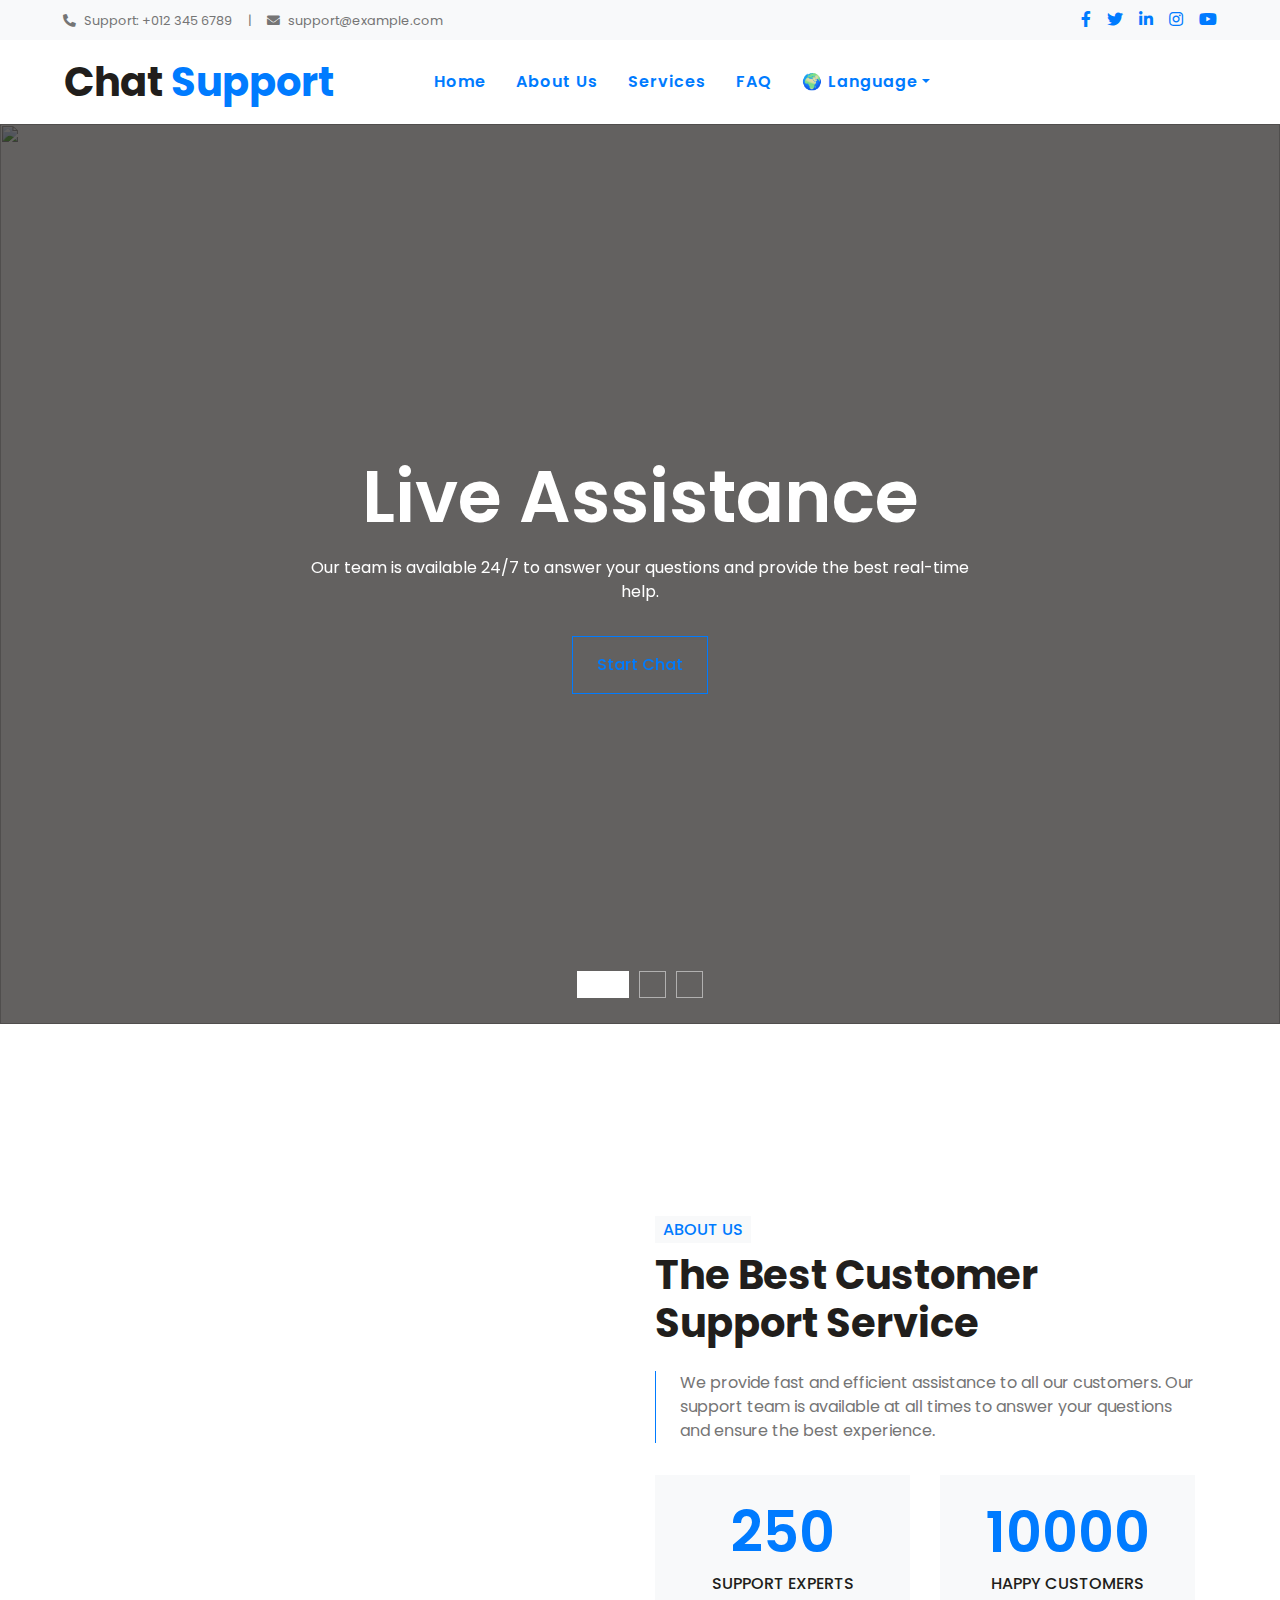
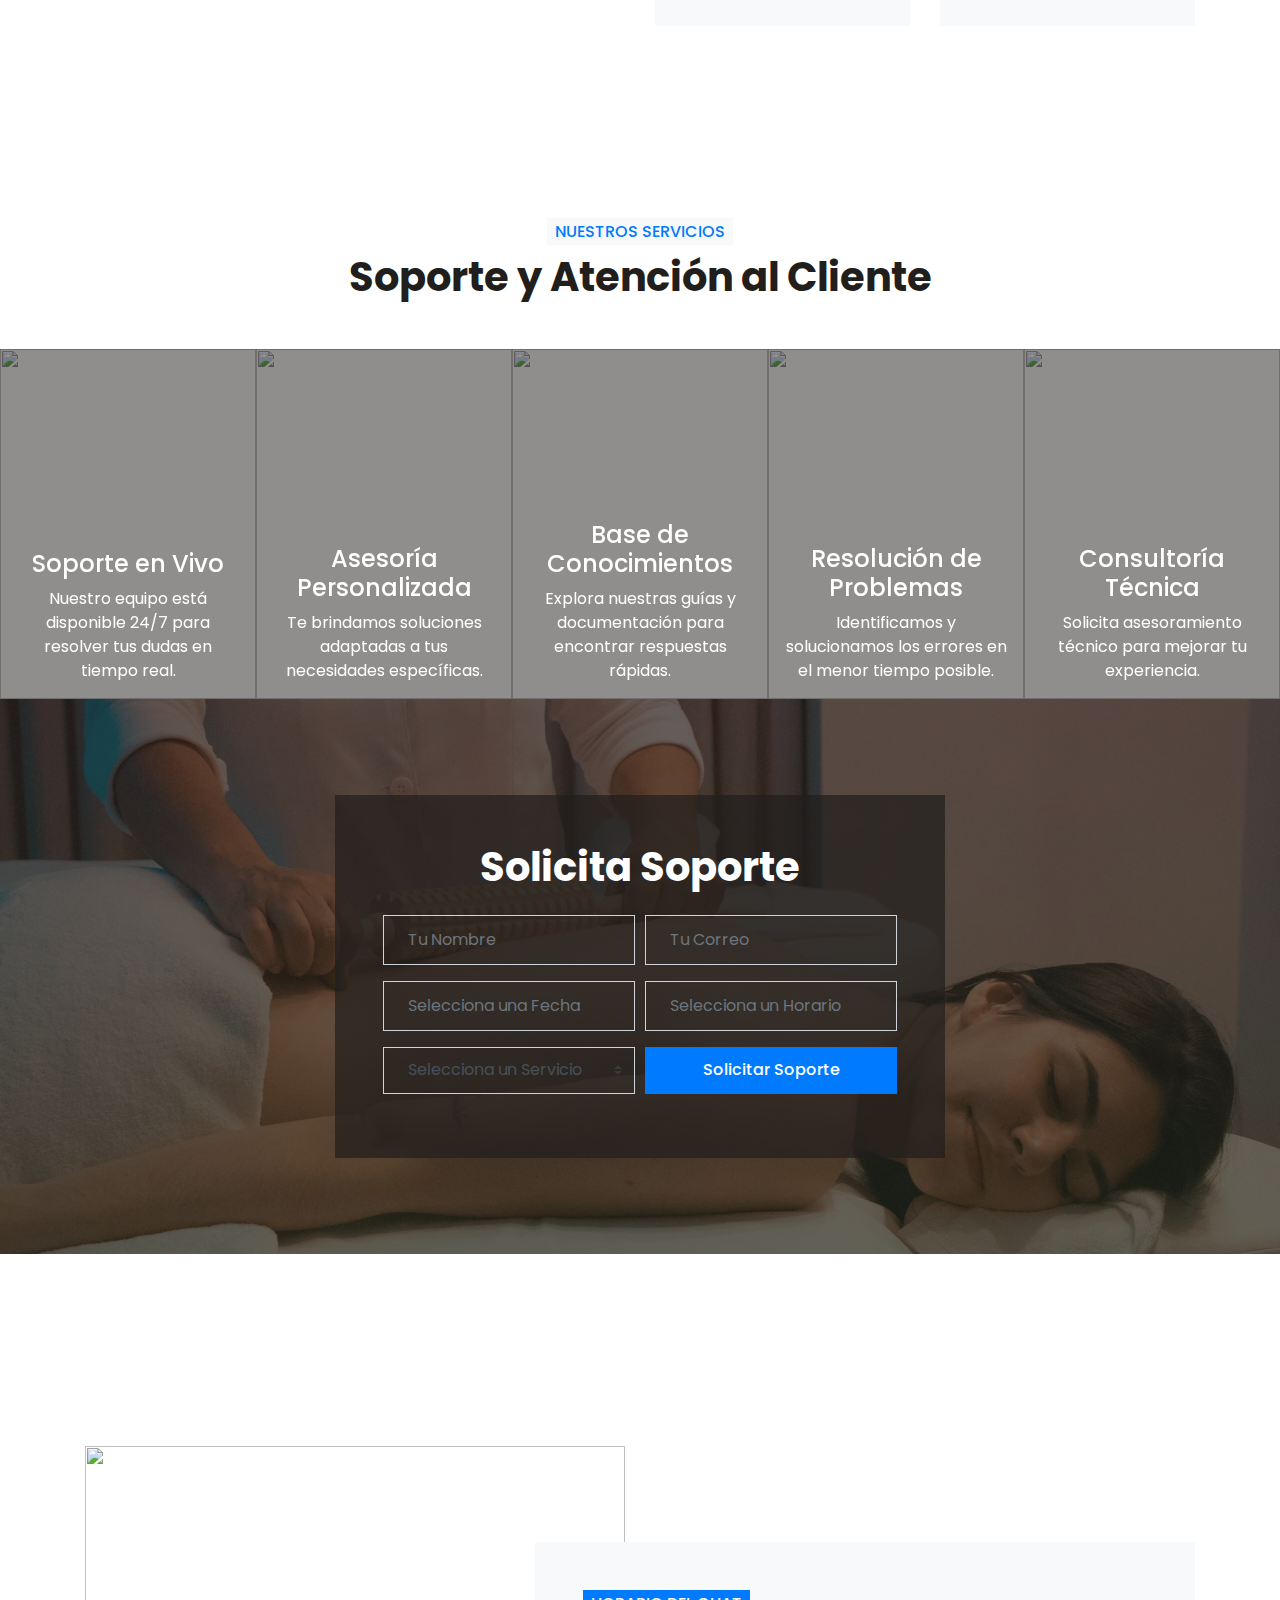
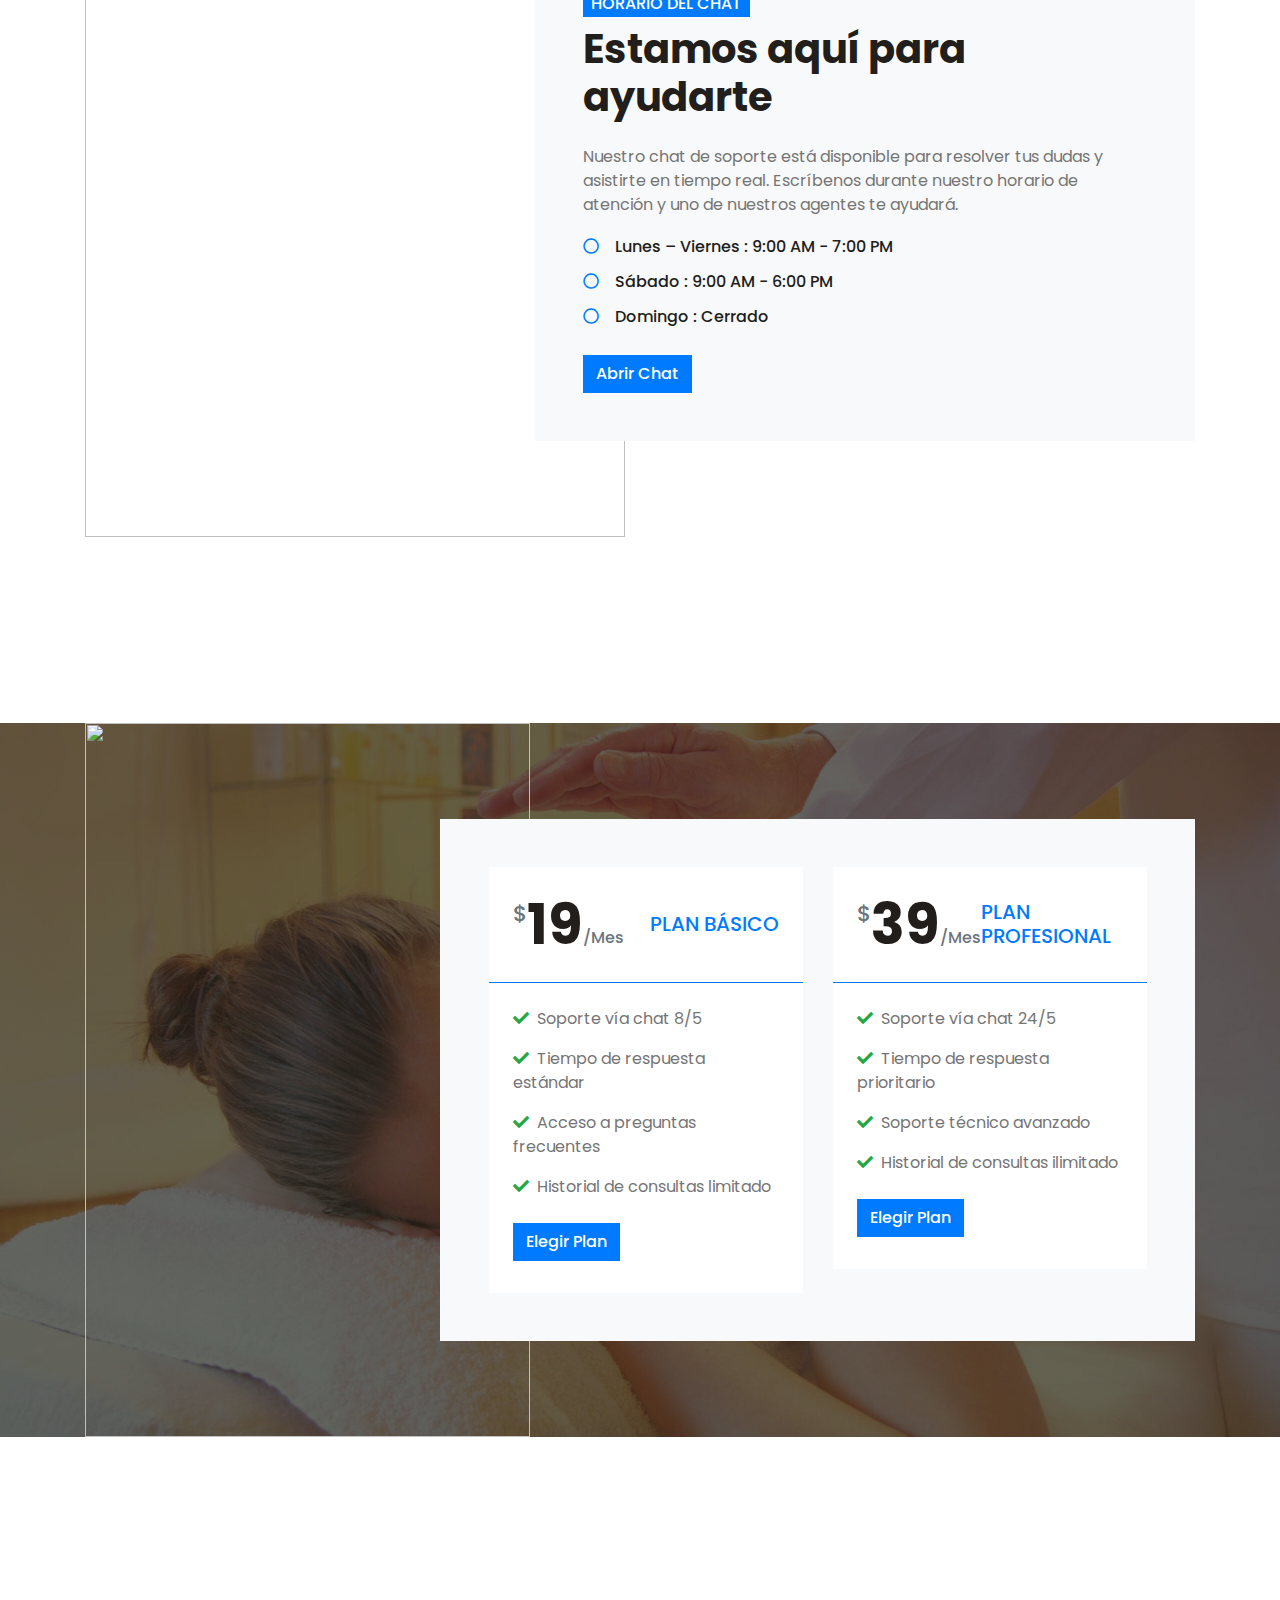
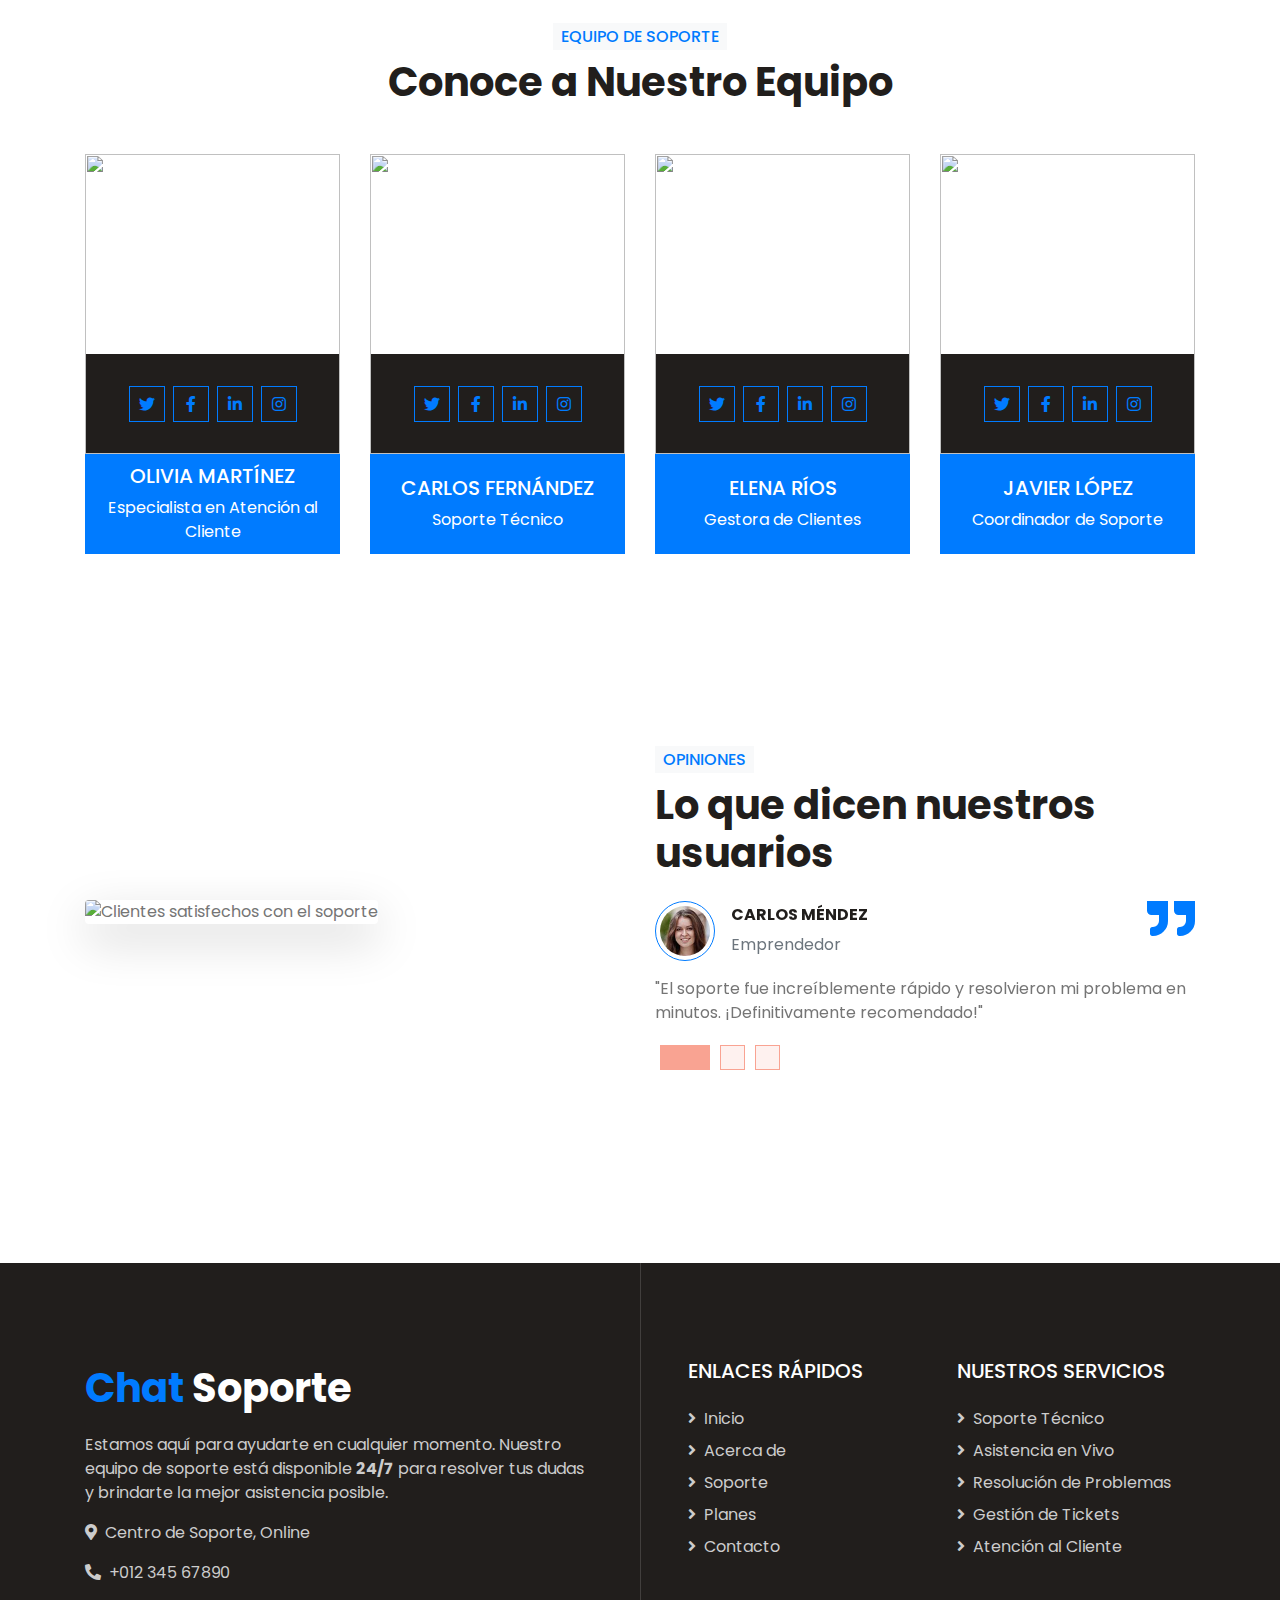
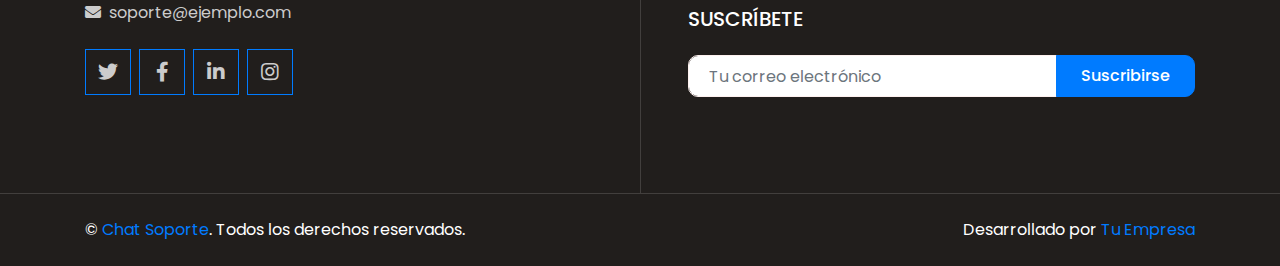
==== index-en.html @ 5b33b52c "feat: Traduciendo el contenido a ingles" ====
<!DOCTYPE html>
<html lang="en">

<head>
    <meta charset="utf-8">
    <title>SPA Center - Beauty & Spa HTML Template</title>
    <meta content="width=device-width, initial-scale=1.0" name="viewport">
    <meta content="Free HTML Templates" name="keywords">
    <meta content="Free HTML Templates" name="description">

    <!-- Favicon -->
    <link href="img/favicon.ico" rel="icon">

    <!-- Google Web Fonts -->
    <link rel="preconnect" href="https://fonts.gstatic.com">
    <link href="https://fonts.googleapis.com/css2?family=Poppins:wght@400;500;600;700&display=swap" rel="stylesheet">

    <!-- Font Awesome -->
    <link href="https://cdnjs.cloudflare.com/ajax/libs/font-awesome/5.10.0/css/all.min.css" rel="stylesheet">

    <!-- Libraries Stylesheet -->
    <link href="lib/animate/animate.min.css" rel="stylesheet">
    <link href="lib/owlcarousel/assets/owl.carousel.min.css" rel="stylesheet">
    <link href="lib/tempusdominus/css/tempusdominus-bootstrap-4.min.css" rel="stylesheet" />

    <!-- Customized Bootstrap Stylesheet -->
    <link href="css/style.css" rel="stylesheet">

<!-- AOS Animation Library -->
<link rel="stylesheet" href="https://cdnjs.cloudflare.com/ajax/libs/aos/2.3.4/aos.css">
<script src="https://cdnjs.cloudflare.com/ajax/libs/aos/2.3.4/aos.js"></script>






</head>



























<body><!-- Topbar Start -->
    <div class="container-fluid bg-light d-none d-lg-block">
        <div class="row py-2 px-lg-5">
            <div class="col-lg-6 text-left mb-2 mb-lg-0">
                <div class="d-inline-flex align-items-center">
                    <small><i class="fa fa-phone-alt mr-2"></i>Support: +012 345 6789</small>
                    <small class="px-3">|</small>
                    <small><i class="fa fa-envelope mr-2"></i>support@example.com</small>
                </div>
            </div>
            <div class="col-lg-6 text-right">
                <div class="d-inline-flex align-items-center">
                    <a class="text-primary px-2" href="">
                        <i class="fab fa-facebook-f"></i>
                    </a>
                    <a class="text-primary px-2" href="">
                        <i class="fab fa-twitter"></i>
                    </a>
                    <a class="text-primary px-2" href="">
                        <i class="fab fa-linkedin-in"></i>
                    </a>
                    <a class="text-primary px-2" href="">
                        <i class="fab fa-instagram"></i>
                    </a>
                    <a class="text-primary pl-2" href="">
                        <i class="fab fa-youtube"></i>
                    </a>
                </div>
            </div>
        </div>
    </div>
    <!-- Topbar End -->
    
    <!-- Navbar Start -->
    <div class="container-fluid p-0">
        <nav class="navbar navbar-expand-lg bg-white navbar-light py-3 py-lg-0 px-lg-5">
            <a href="index.html" class="navbar-brand ml-lg-3 fade-in">
                <h1 class="m-0 text-primary"><span class="text-dark">Chat</span> Support</h1>
            </a>
            <button type="button" class="navbar-toggler" data-toggle="collapse" data-target="#navbarCollapse">
                <span class="navbar-toggler-icon"></span>
            </button>
            <div class="collapse navbar-collapse justify-content-between px-lg-3" id="navbarCollapse">
                <div class="navbar-nav m-auto py-0">
                    <a href="index.html" class="nav-item nav-link active lang fade-in" data-key="home">Home</a>
                    <a href="about.html" class="nav-item nav-link lang fade-in" data-key="about">About Us</a>
                    <a href="service.html" class="nav-item nav-link lang fade-in" data-key="services">Services</a>
                    <a href="faq.html" class="nav-item nav-link lang fade-in" data-key="faq">FAQ</a>
                    <div class="nav-item dropdown fade-in">
                        <a href="#" class="nav-link dropdown-toggle" data-toggle="dropdown">🌍 Language</a>
                        <div class="dropdown-menu rounded-0 m-0">
                            <a href="#" class="dropdown-item change-lang" data-lang="en">🇬🇧 English</a>
                            <a href="#" class="dropdown-item change-lang" data-lang="es">🇪🇸 Español</a>
                            <a href="#" class="dropdown-item change-lang" data-lang="fr">🇫🇷 Français</a>
                        </div>
                    </div>
                    <a href="contact.html" class="nav-item nav-link lang fade-in" data-key="contact">Contact</a>
                </div>
                <a href="chat.html" class="btn btn-primary d-none d-lg-block lang fade-in" data-key="start-chat">Start Chat</a>
            </div>
        </nav>
    </div>
    <!-- Navbar End -->
    
    <style>
        /* Opacity animation */
        .fade-in {
            opacity: 0;
            transition: opacity 0.6s ease-in;
        }
        
        .fade-in.show {
            opacity: 1;
        }
    </style>
    
    <script>
        document.addEventListener("DOMContentLoaded", function () {
            const navItems = document.querySelectorAll(".fade-in");
    
            navItems.forEach((item, index) => {
                setTimeout(() => {
                    item.classList.add("show");
                }, index * 150); // 150ms delay between each
            });
        });
    </script>
    
    <!-- Carousel Start -->
    <div class="container-fluid p-0 mb-5 pb-5">
        <div id="header-carousel" class="carousel slide carousel-fade" data-ride="carousel">
            <ol class="carousel-indicators">
                <li data-target="#header-carousel" data-slide-to="0" class="active"></li>
                <li data-target="#header-carousel" data-slide-to="1"></li>
                <li data-target="#header-carousel" data-slide-to="2"></li>
            </ol>
            <div class="carousel-inner">
                <div class="carousel-item position-relative active" style="min-height: 100vh;">
                    <img class="position-absolute w-100 h-100 first-slide-img" 
                         src="https://knowmax-ai-website.s3.amazonaws.com/wp-content/uploads/2022/09/19172056/chat-support-scripts.webp" 
                         style="object-fit: cover;">
                    <div class="carousel-caption d-flex flex-column align-items-center justify-content-center">
                        <div class="p-3 animated-text" style="max-width: 900px;">
                            <h3 class="display-3 text-capitalize text-white mb-3">Live Assistance</h3>
                            <p class="mx-md-5 px-5">Our team is available 24/7 to answer your questions and provide the best real-time help.</p>
                            <a class="btn btn-outline-light py-3 px-4 mt-3" href="#">Start Chat</a>
                        </div>
                    </div>
                </div>
            </div>
        </div>
    </div>
    <!-- Carousel End -->
    
    <!-- About Start -->
    <div class="container-fluid py-5">
        <div class="container py-5">
            <div class="row align-items-center">
                <div class="col-lg-6 pb-5 pb-lg-0" data-aos="fade-left" data-aos-duration="1500" data-aos-once="true">
                    <img class="img-fluid w-100" src="https://i0.wp.com/blog.happyfox.com/wp-content/uploads/2021/05/X_Steps_to_Successful_Live_Chat_Implementation_for_Customer_Support-02.png?resize=1200%2C1200&ssl=1" alt="">
                </div>
    
                <div class="col-lg-6" data-aos="fade-right" data-aos-duration="1500" data-aos-delay="300" data-aos-once="true">
                    <h6 class="d-inline-block text-primary text-uppercase bg-light py-1 px-2">About Us</h6>
                    <h1 class="mb-4">The Best Customer Support Service</h1>
                    <p class="pl-4 border-left border-primary">
                        We provide fast and efficient assistance to all our customers. Our support team is available at all times to answer your questions and ensure the best experience.
                    </p>
    
                    <div class="row pt-3">
                        <div class="col-6" data-aos="zoom-in" data-aos-duration="1200" data-aos-once="true">
                            <div class="bg-light text-center p-4">
                                <h3 class="display-4 text-primary counter" data-toggle="counter-up">250</h3>
                                <h6 class="text-uppercase">Support Experts</h6>
                            </div>
                        </div>
                        <div class="col-6" data-aos="zoom-in" data-aos-duration="1200" data-aos-delay="300" data-aos-once="true">
                            <div class="bg-light text-center p-4">
                                <h3 class="display-4 text-primary counter" data-toggle="counter-up">10000</h3>
                                <h6 class="text-uppercase">Happy Customers</h6>
                            </div>
                        </div>
                    </div>
                </div>
            </div>
        </div>
    </div>
    <!-- About End -->
    
<script>
    AOS.init();
</script>








<!-- Service Start -->
<div class="container-fluid px-0 py-5 my-5">
    <div class="row mx-0 justify-content-center text-center">
        <div class="col-lg-6">
            <h6 class="d-inline-block bg-light text-primary text-uppercase py-1 px-2">Nuestros Servicios</h6>
            <h1>Soporte y Atención al Cliente</h1>
        </div>
    </div>
    <div class="owl-carousel service-carousel">
        <div class="service-item position-relative">
            <img class="img-fluid" src="https://static.liveperson.com/static-assets/2022/02/11001131/Support_Technical-Support_2-Photo-LE_02-10_2x.jpg" alt="">
            <div class="service-text text-center">
                <h4 class="text-white font-weight-medium px-3">Soporte en Vivo</h4>
                <p class="text-white px-3 mb-3">Nuestro equipo está disponible 24/7 para resolver tus dudas en tiempo real.</p>
                <div class="w-100 bg-white text-center p-4">
                    <a class="btn btn-primary" href="">Iniciar Chat</a>
                </div>
            </div>
        </div>
        <div class="service-item position-relative">
            <img class="img-fluid" src="https://www.beacontelecom.com/wp-content/uploads/2020/07/TechSupportImage.jpeg" alt="">
            <div class="service-text text-center">
                <h4 class="text-white font-weight-medium px-3">Asesoría Personalizada</h4>
                <p class="text-white px-3 mb-3">Te brindamos soluciones adaptadas a tus necesidades específicas.</p>
                <div class="w-100 bg-white text-center p-4">
                    <a class="btn btn-primary" href="">Contactar Soporte</a>
                </div>
            </div>
        </div>
        <div class="service-item position-relative">
            <img class="img-fluid" src="https://images.ctfassets.net/5i1m3im8l2b5/5yLgQr5c29UlkwTN7nDyUY/6f5d6a7d6b8e14129d75c72ecb1413a7/What_is_tech_support.jpg?w=1200&h=630&fl=progressive&q=50&fm=jpg" alt="">
            <div class="service-text text-center">
                <h4 class="text-white font-weight-medium px-3">Base de Conocimientos</h4>
                <p class="text-white px-3 mb-3">Explora nuestras guías y documentación para encontrar respuestas rápidas.</p>
                <div class="w-100 bg-white text-center p-4">
                    <a class="btn btn-primary" href="">Ver Guías</a>
                </div>
            </div>
        </div>
        <div class="service-item position-relative">
            <img class="img-fluid" src="https://www.glentechltd.co.uk/shared/images/content/bus_57702/thumbnails/business-tech-support-01.jpg?cache=70368" alt="">
            <div class="service-text text-center">
                <h4 class="text-white font-weight-medium px-3">Resolución de Problemas</h4>
                <p class="text-white px-3 mb-3">Identificamos y solucionamos los errores en el menor tiempo posible.</p>
                <div class="w-100 bg-white text-center p-4">
                    <a class="btn btn-primary" href="">Reportar Problema</a>
                </div>
            </div>
        </div>
        <div class="service-item position-relative">
            <img class="img-fluid" src="https://encrypted-tbn0.gstatic.com/images?q=tbn:ANd9GcTn-ndwHhS_nt6uDiQq2x03HZghNK9fDX1msjAOoIvFqoyhDmIe__Bn5ZE-a5Z-MaXBmF4&usqp=CAU" alt="">
            <div class="service-text text-center">
                <h4 class="text-white font-weight-medium px-3">Consultoría Técnica</h4>
                <p class="text-white px-3 mb-3">Solicita asesoramiento técnico para mejorar tu experiencia.</p>
                <div class="w-100 bg-white text-center p-4">
                    <a class="btn btn-primary" href="">Agendar Consulta</a>
                </div>
            </div>
        </div>
        <div class="service-item position-relative">
            <img class="img-fluid" src="https://sp-ao.shortpixel.ai/client/to_auto,q_lossless,ret_img,w_1030,h_644/https://brock-it.ca/wp-content/uploads/2021/09/Tech-Support-Worker-on-a-Call-1030x644.jpg" alt="">
            <div class="service-text text-center">
                <h4 class="text-white font-weight-medium px-3">Feedback y Sugerencias</h4>
                <p class="text-white px-3 mb-3">Envíanos tus comentarios para seguir mejorando nuestros servicios.</p>
                <div class="w-100 bg-white text-center p-4">
                    <a class="btn btn-primary" href="">Enviar Feedback</a>
                </div>
            </div>
        </div>
    </div>
    <div class="row justify-content-center bg-appointment mx-0">
        <div class="col-lg-6 py-5">
            <div class="p-5 my-5" style="background: rgba(33, 30, 28, 0.7);">
                <h1 class="text-white text-center mb-4">Solicita Soporte</h1>
                <form>
                    <div class="form-row">
                        <div class="col-sm-6">
                            <div class="form-group">
                                <input type="text" class="form-control bg-transparent p-4" placeholder="Tu Nombre" required="required" />
                            </div>
                        </div>
                        <div class="col-sm-6">
                            <div class="form-group">
                                <input type="email" class="form-control bg-transparent p-4" placeholder="Tu Correo" required="required" />
                            </div>
                        </div>
                    </div>
                    <div class="form-row">
                        <div class="col-sm-6">
                            <div class="form-group">
                                <div class="date" id="date" data-target-input="nearest">
                                    <input type="text" class="form-control bg-transparent p-4 datetimepicker-input" placeholder="Selecciona una Fecha" data-target="#date" data-toggle="datetimepicker"/>
                                </div>
                            </div>
                        </div>
                        <div class="col-sm-6">
                            <div class="form-group">
                                <div class="time" id="time" data-target-input="nearest">
                                    <input type="text" class="form-control bg-transparent p-4 datetimepicker-input" placeholder="Selecciona un Horario" data-target="#time" data-toggle="datetimepicker"/>
                                </div>
                            </div>
                        </div>
                    </div>
                    <div class="form-row">
                        <div class="col-sm-6">
                            <div class="form-group">
                                <select class="custom-select bg-transparent px-4" style="height: 47px;">
                                    <option selected>Selecciona un Servicio</option>
                                    <option value="1">Soporte en Vivo</option>
                                    <option value="2">Consultoría Técnica</option>
                                    <option value="3">Resolución de Problemas</option>
                                </select>
                            </div>
                        </div>
                        <div class="col-sm-6">
                            <button class="btn btn-primary btn-block" type="submit" style="height: 47px;">Solicitar Soporte</button>
                        </div>
                    </div>
                </form>
            </div>
        </div>
    </div>
</div>
<!-- Service End -->










<!-- Open Hours Start -->
<div class="container-fluid py-5">
    <div class="container py-5">
        <div class="row">
            <div class="col-lg-6" style="min-height: 500px;">
                <div class="position-relative h-100">
                    <img class="position-absolute w-100 h-100" src="https://img.freepik.com/premium-vector/young-female-character-is-working-customer-support-flat-simple-vector-illustrations_1062857-2.jpg" style="object-fit: cover;" data-aos="fade-right" data-aos-duration="1000">
                </div>
            </div>
            <div class="col-lg-6 pt-5 pb-lg-5">
                <div class="hours-text bg-light p-4 p-lg-5 my-lg-5" data-aos="fade-left" data-aos-duration="1000">
                    <h6 class="d-inline-block text-white text-uppercase bg-primary py-1 px-2" data-aos="zoom-in" data-aos-delay="300">Horario del Chat</h6>
                    <h1 class="mb-4" data-aos="fade-up" data-aos-delay="500">Estamos aquí para ayudarte</h1>
                    <p data-aos="fade-up" data-aos-delay="700">Nuestro chat de soporte está disponible para resolver tus dudas y asistirte en tiempo real. Escríbenos durante nuestro horario de atención y uno de nuestros agentes te ayudará.</p>
                    <ul class="list-inline">
                        <li class="h6 py-1" data-aos="fade-up" data-aos-delay="900"><i class="far fa-circle text-primary mr-3"></i>Lunes – Viernes : 9:00 AM - 7:00 PM</li>
                        <li class="h6 py-1" data-aos="fade-up" data-aos-delay="1000"><i class="far fa-circle text-primary mr-3"></i>Sábado : 9:00 AM - 6:00 PM</li>
                        <li class="h6 py-1" data-aos="fade-up" data-aos-delay="1100"><i class="far fa-circle text-primary mr-3"></i>Domingo : Cerrado</li>
                    </ul>
                    <a href="" class="btn btn-primary mt-2" data-aos="zoom-in" data-aos-delay="1300">Abrir Chat</a>
                </div>
            </div>
        </div>
    </div>
</div>
<!-- Open Hours End -->

<script>
    AOS.init();
</script>





    
<!-- Pricing Start -->
<div class="container-fluid bg-pricing" style="margin: 90px 0;">
    <div class="container">
        <div class="row">
            <div class="col-lg-5" style="min-height: 500px;">
                <div class="position-relative h-100">
                    <img class="position-absolute w-100 h-100" src="https://t4.ftcdn.net/jpg/09/66/03/63/360_F_966036331_PWNeHJ2NPwpE1BUxKYrbcVOatO0lOUhK.jpg" style="object-fit: cover;" data-aos="fade-right" data-aos-duration="1000">
                </div>
            </div>
            <div class="col-lg-7 pt-5 pb-lg-5">
                <div class="pricing-text bg-light p-4 p-lg-5 my-lg-5" data-aos="fade-left" data-aos-duration="1000">
                    <div class="owl-carousel pricing-carousel">
                        <div class="bg-white" data-aos="flip-left" data-aos-duration="1200">
                            <div class="d-flex align-items-center justify-content-between border-bottom border-primary p-4">
                                <h1 class="display-4 mb-0">
                                    <small class="align-top text-muted font-weight-medium" style="font-size: 22px; line-height: 45px;">$</small>19<small class="align-bottom text-muted font-weight-medium" style="font-size: 16px; line-height: 40px;">/Mes</small>
                                </h1>
                                <h5 class="text-primary text-uppercase m-0">Plan Básico</h5>
                            </div>
                            <div class="p-4">
                                <p data-aos="fade-up" data-aos-delay="200"><i class="fa fa-check text-success mr-2"></i>Soporte vía chat 8/5</p>
                                <p data-aos="fade-up" data-aos-delay="300"><i class="fa fa-check text-success mr-2"></i>Tiempo de respuesta estándar</p>
                                <p data-aos="fade-up" data-aos-delay="400"><i class="fa fa-check text-success mr-2"></i>Acceso a preguntas frecuentes</p>
                                <p data-aos="fade-up" data-aos-delay="500"><i class="fa fa-check text-success mr-2"></i>Historial de consultas limitado</p>
                                <a href="" class="btn btn-primary my-2" data-aos="zoom-in" data-aos-delay="600">Elegir Plan</a>
                            </div>
                        </div>
                        <div class="bg-white" data-aos="flip-left" data-aos-duration="1200" data-aos-delay="300">
                            <div class="d-flex align-items-center justify-content-between border-bottom border-primary p-4">
                                <h1 class="display-4 mb-0">
                                    <small class="align-top text-muted font-weight-medium" style="font-size: 22px; line-height: 45px;">$</small>39<small class="align-bottom text-muted font-weight-medium" style="font-size: 16px; line-height: 40px;">/Mes</small>
                                </h1>
                                <h5 class="text-primary text-uppercase m-0">Plan Profesional</h5>
                            </div>
                            <div class="p-4">
                                <p data-aos="fade-up" data-aos-delay="200"><i class="fa fa-check text-success mr-2"></i>Soporte vía chat 24/5</p>
                                <p data-aos="fade-up" data-aos-delay="300"><i class="fa fa-check text-success mr-2"></i>Tiempo de respuesta prioritario</p>
                                <p data-aos="fade-up" data-aos-delay="400"><i class="fa fa-check text-success mr-2"></i>Soporte técnico avanzado</p>
                                <p data-aos="fade-up" data-aos-delay="500"><i class="fa fa-check text-success mr-2"></i>Historial de consultas ilimitado</p>
                                <a href="" class="btn btn-primary my-2" data-aos="zoom-in" data-aos-delay="600">Elegir Plan</a>
                            </div>
                        </div>
                        <div class="bg-white" data-aos="flip-left" data-aos-duration="1200" data-aos-delay="600">
                            <div class="d-flex align-items-center justify-content-between border-bottom border-primary p-4">
                                <h1 class="display-4 mb-0">
                                    <small class="align-top text-muted font-weight-medium" style="font-size: 22px; line-height: 45px;">$</small>79<small class="align-bottom text-muted font-weight-medium" style="font-size: 16px; line-height: 40px;">/Mes</small>
                                </h1>
                                <h5 class="text-primary text-uppercase m-0">Plan Empresarial</h5>
                            </div>
                            <div class="p-4">
                                <p data-aos="fade-up" data-aos-delay="200"><i class="fa fa-check text-success mr-2"></i>Soporte vía chat 24/7</p>
                                <p data-aos="fade-up" data-aos-delay="300"><i class="fa fa-check text-success mr-2"></i>Agente de soporte dedicado</p>
                                <p data-aos="fade-up" data-aos-delay="400"><i class="fa fa-check text-success mr-2"></i>Tiempo de respuesta ultrarrápido</p>
                                <p data-aos="fade-up" data-aos-delay="500"><i class="fa fa-check text-success mr-2"></i>Integración con herramientas empresariales</p>
                                <a href="" class="btn btn-primary my-2" data-aos="zoom-in" data-aos-delay="600">Elegir Plan</a>
                            </div>
                        </div>
                    </div>
                </div>
            </div>
        </div>
    </div>
</div>
<!-- Pricing End -->

<script>
    AOS.init();
</script>







<!-- Team Start -->
<div class="container-fluid py-5">
    <div class="container pt-5">
        <div class="row justify-content-center text-center">
            <div class="col-lg-6" data-aos="fade-up" data-aos-duration="1000">
                <h6 class="d-inline-block bg-light text-primary text-uppercase py-1 px-2">Equipo de Soporte</h6>
                <h1 class="mb-5">Conoce a Nuestro Equipo</h1>
            </div>
        </div>
        <div class="row">
            <div class="col-lg-3 col-md-6" data-aos="zoom-in" data-aos-duration="1000">
                <div class="team position-relative overflow-hidden mb-5">
                    <img class="img-fluid" src="https://blog-pixomatic.s3.appcnt.com/image/22/01/26/61f166e07f452/_orig/pixomatic_1572877263963.png" alt="">
                    <div class="position-relative text-center">
                        <div class="team-text bg-primary text-white">
                            <h5 class="text-white text-uppercase">Olivia Martínez</h5>
                            <p class="m-0">Especialista en Atención al Cliente</p>
                        </div>
                        <div class="team-social bg-dark text-center">
                            <a class="btn btn-outline-primary btn-square mr-2" href="#"><i class="fab fa-twitter"></i></a>
                            <a class="btn btn-outline-primary btn-square mr-2" href="#"><i class="fab fa-facebook-f"></i></a>
                            <a class="btn btn-outline-primary btn-square mr-2" href="#"><i class="fab fa-linkedin-in"></i></a>
                            <a class="btn btn-outline-primary btn-square" href="#"><i class="fab fa-instagram"></i></a>
                        </div>
                    </div>
                </div>
            </div>
            <div class="col-lg-3 col-md-6" data-aos="zoom-in" data-aos-duration="1000" data-aos-delay="200">
                <div class="team position-relative overflow-hidden mb-5">
                    <img class="img-fluid" src="https://media.istockphoto.com/id/1682296067/photo/happy-studio-portrait-or-professional-man-real-estate-agent-or-asian-businessman-smile-for.jpg?s=612x612&w=0&k=20&c=9zbG2-9fl741fbTWw5fNgcEEe4ll-JegrGlQQ6m54rg=" alt="">
                    <div class="position-relative text-center">
                        <div class="team-text bg-primary text-white">
                            <h5 class="text-white text-uppercase">Carlos Fernández</h5>
                            <p class="m-0">Soporte Técnico</p>
                        </div>
                        <div class="team-social bg-dark text-center">
                            <a class="btn btn-outline-primary btn-square mr-2" href="#"><i class="fab fa-twitter"></i></a>
                            <a class="btn btn-outline-primary btn-square mr-2" href="#"><i class="fab fa-facebook-f"></i></a>
                            <a class="btn btn-outline-primary btn-square mr-2" href="#"><i class="fab fa-linkedin-in"></i></a>
                            <a class="btn btn-outline-primary btn-square" href="#"><i class="fab fa-instagram"></i></a>
                        </div>
                    </div>
                </div>
            </div>
            <div class="col-lg-3 col-md-6" data-aos="zoom-in" data-aos-duration="1000" data-aos-delay="400">
                <div class="team position-relative overflow-hidden mb-5">
                    <img class="img-fluid" src="https://media.istockphoto.com/id/1398385367/photo/happy-millennial-business-woman-in-glasses-posing-with-hands-folded.jpg?s=612x612&w=0&k=20&c=Wd2vTDd6tJ5SeEY-aw0WL0bew8TAkyUGVvNQRj3oJFw=" alt="">
                    <div class="position-relative text-center">
                        <div class="team-text bg-primary text-white">
                            <h5 class="text-white text-uppercase">Elena Ríos</h5>
                            <p class="m-0">Gestora de Clientes</p>
                        </div>
                        <div class="team-social bg-dark text-center">
                            <a class="btn btn-outline-primary btn-square mr-2" href="#"><i class="fab fa-twitter"></i></a>
                            <a class="btn btn-outline-primary btn-square mr-2" href="#"><i class="fab fa-facebook-f"></i></a>
                            <a class="btn btn-outline-primary btn-square mr-2" href="#"><i class="fab fa-linkedin-in"></i></a>
                            <a class="btn btn-outline-primary btn-square" href="#"><i class="fab fa-instagram"></i></a>
                        </div>
                    </div>
                </div>
            </div>
            <div class="col-lg-3 col-md-6" data-aos="zoom-in" data-aos-duration="1000" data-aos-delay="600">
                <div class="team position-relative overflow-hidden mb-5">
                    <img class="img-fluid" src="https://media.istockphoto.com/id/1474229876/photo/portrait-of-businessman-in-suit-sending-message-on-cell-phone-in-studio-with-gray-background.jpg?s=612x612&w=0&k=20&c=5ZW4TB82DRvVWjdNISJPZKRlI0JmsoBPO2VVVPmxvUs=" alt="">
                    <div class="position-relative text-center">
                        <div class="team-text bg-primary text-white">
                            <h5 class="text-white text-uppercase">Javier López</h5>
                            <p class="m-0">Coordinador de Soporte</p>
                        </div>
                        <div class="team-social bg-dark text-center">
                            <a class="btn btn-outline-primary btn-square mr-2" href="#"><i class="fab fa-twitter"></i></a>
                            <a class="btn btn-outline-primary btn-square mr-2" href="#"><i class="fab fa-facebook-f"></i></a>
                            <a class="btn btn-outline-primary btn-square mr-2" href="#"><i class="fab fa-linkedin-in"></i></a>
                            <a class="btn btn-outline-primary btn-square" href="#"><i class="fab fa-instagram"></i></a>
                        </div>
                    </div>
                </div>
            </div>
        </div>
    </div>
</div>
<!-- Team End -->

<script>
    AOS.init();
</script>







<!-- Testimonial Start -->
<div class="container-fluid py-5">
    <div class="container py-5">
        <div class="row align-items-center">
            <div class="col-lg-6 pb-5 pb-lg-0" data-aos="fade-right" data-aos-duration="1000">
                <img class="img-fluid w-100 rounded shadow-lg" src="https://cdn-icons-gif.flaticon.com/16766/16766929.gif" alt="Clientes satisfechos con el soporte">
            </div>
            <div class="col-lg-6" data-aos="fade-left" data-aos-duration="1000">
                <h6 class="d-inline-block text-primary text-uppercase bg-light py-1 px-2">Opiniones</h6>
                <h1 class="mb-4">Lo que dicen nuestros usuarios</h1>
                <div class="owl-carousel testimonial-carousel">
                    <div class="position-relative">
                        <i class="fa fa-3x fa-quote-right text-primary position-absolute" style="top: -10px; right: 0;"></i>
                        <div class="d-flex align-items-center mb-3">
                            <img class="img-fluid rounded-circle border border-primary p-1" src="img/testimonial-1.jpg" style="width: 60px; height: 60px;" alt="Usuario 1">
                            <div class="ml-3">
                                <h6 class="text-uppercase font-weight-bold">Carlos Méndez</h6>
                                <span class="text-muted">Emprendedor</span>
                            </div>
                        </div>
                        <p class="m-0 fst-italic">"El soporte fue increíblemente rápido y resolvieron mi problema en minutos. ¡Definitivamente recomendado!"</p>
                    </div>
                    <div class="position-relative">
                        <i class="fa fa-3x fa-quote-right text-primary position-absolute" style="top: -10px; right: 0;"></i>
                        <div class="d-flex align-items-center mb-3">
                            <img class="img-fluid rounded-circle border border-primary p-1" src="img/testimonial-2.jpg" style="width: 60px; height: 60px;" alt="Usuario 2">
                            <div class="ml-3">
                                <h6 class="text-uppercase font-weight-bold">María López</h6>
                                <span class="text-muted">Freelancer</span>
                            </div>
                        </div>
                        <p class="m-0 fst-italic">"Nunca había tenido una experiencia de soporte tan eficiente. Respondieron mis dudas al instante."</p>
                    </div>
                    <div class="position-relative">
                        <i class="fa fa-3x fa-quote-right text-primary position-absolute" style="top: -10px; right: 0;"></i>
                        <div class="d-flex align-items-center mb-3">
                            <img class="img-fluid rounded-circle border border-primary p-1" src="img/testimonial-3.jpg" style="width: 60px; height: 60px;" alt="Usuario 3">
                            <div class="ml-3">
                                <h6 class="text-uppercase font-weight-bold">Javier Torres</h6>
                                <span class="text-muted">Desarrollador Web</span>
                            </div>
                        </div>
                        <p class="m-0 fst-italic">"El chat de soporte me ayudó a solucionar un error técnico en mi sitio web en tiempo récord. ¡Excelente atención!"</p>
                    </div>
                </div>
            </div>
        </div>
    </div>
</div>
<!-- Testimonial End -->

<script>
    AOS.init();
</script>

<!-- Footer Start -->
<div class="footer container-fluid position-relative bg-dark py-5" style="margin-top: 90px;">
    <div class="container pt-5">
        <div class="row">
            <div class="col-lg-6 pr-lg-5 mb-5" data-aos="fade-up" data-aos-duration="1000">
                <a href="index.html" class="navbar-brand">
                    <h1 class="mb-3 text-white"><span class="text-primary">Chat</span> Soporte</h1>
                </a>
                <p class="text-white-50">Estamos aquí para ayudarte en cualquier momento. Nuestro equipo de soporte está disponible <strong>24/7</strong> para resolver tus dudas y brindarte la mejor asistencia posible.</p>
                <p class="text-white-50"><i class="fa fa-map-marker-alt mr-2"></i>Centro de Soporte, Online</p>
                <p class="text-white-50"><i class="fa fa-phone-alt mr-2"></i>+012 345 67890</p>
                <p class="text-white-50"><i class="fa fa-envelope mr-2"></i>soporte@ejemplo.com</p>
                <div class="d-flex justify-content-start mt-4">
                    <a class="btn btn-lg btn-outline-light btn-lg-square mr-2" href="#"><i class="fab fa-twitter"></i></a>
                    <a class="btn btn-lg btn-outline-light btn-lg-square mr-2" href="#"><i class="fab fa-facebook-f"></i></a>
                    <a class="btn btn-lg btn-outline-light btn-lg-square mr-2" href="#"><i class="fab fa-linkedin-in"></i></a>
                    <a class="btn btn-lg btn-outline-light btn-lg-square" href="#"><i class="fab fa-instagram"></i></a>
                </div>
            </div>
            <div class="col-lg-6 pl-lg-5">
                <div class="row">
                    <div class="col-sm-6 mb-5" data-aos="fade-left" data-aos-duration="1000">
                        <h5 class="text-white text-uppercase mb-4">Enlaces Rápidos</h5>
                        <div class="d-flex flex-column justify-content-start">
                            <a class="text-white-50 mb-2" href="#"><i class="fa fa-angle-right mr-2"></i>Inicio</a>
                            <a class="text-white-50 mb-2" href="#"><i class="fa fa-angle-right mr-2"></i>Acerca de</a>
                            <a class="text-white-50 mb-2" href="#"><i class="fa fa-angle-right mr-2"></i>Soporte</a>
                            <a class="text-white-50 mb-2" href="#"><i class="fa fa-angle-right mr-2"></i>Planes</a>
                            <a class="text-white-50" href="#"><i class="fa fa-angle-right mr-2"></i>Contacto</a>
                        </div>
                    </div>
                    <div class="col-sm-6 mb-5" data-aos="fade-left" data-aos-duration="1200">
                        <h5 class="text-white text-uppercase mb-4">Nuestros Servicios</h5>
                        <div class="d-flex flex-column justify-content-start">
                            <a class="text-white-50 mb-2" href="#"><i class="fa fa-angle-right mr-2"></i>Soporte Técnico</a>
                            <a class="text-white-50 mb-2" href="#"><i class="fa fa-angle-right mr-2"></i>Asistencia en Vivo</a>
                            <a class="text-white-50 mb-2" href="#"><i class="fa fa-angle-right mr-2"></i>Resolución de Problemas</a>
                            <a class="text-white-50 mb-2" href="#"><i class="fa fa-angle-right mr-2"></i>Gestión de Tickets</a>
                            <a class="text-white-50" href="#"><i class="fa fa-angle-right mr-2"></i>Atención al Cliente</a>
                        </div>
                    </div>
                    <div class="col-sm-12 mb-5" data-aos="fade-left" data-aos-duration="1400">
                        <h5 class="text-white text-uppercase mb-4">Suscríbete</h5>
                        <div class="w-100">
                            <div class="input-group">
                                <input type="text" class="form-control border-light" style="padding: 20px; border-radius: 10px 0 0 10px;" placeholder="Tu correo electrónico">
                                <div class="input-group-append">
                                    <button class="btn btn-primary px-4" style="border-radius: 0 10px 10px 0;">Suscribirse</button>
                                </div>
                            </div>
                        </div>
                    </div>
                </div>
            </div>
        </div>
    </div>
</div>
<div class="container-fluid bg-dark text-light border-top py-4" style="border-color: rgba(256, 256, 256, .15) !important;">
    <div class="container">
        <div class="row">
            <div class="col-md-6 text-center text-md-left mb-3 mb-md-0">
                <p class="m-0 text-white">&copy; <a href="#">Chat Soporte</a>. Todos los derechos reservados.</p>
            </div>
            <div class="col-md-6 text-center text-md-right">
                <p class="m-0 text-white">Desarrollado por <a href="#">Tu Empresa</a></p>
            </div>
        </div>
    </div>
</div>
<!-- Footer End -->

<script>
    AOS.init();
</script>







    <!-- Back to Top -->
    <a href="#" class="btn btn-lg btn-primary back-to-top"><i class="fa fa-angle-double-up"></i></a>


    <!-- JavaScript Libraries -->
    <script src="https://code.jquery.com/jquery-3.4.1.min.js"></script>
    <script src="https://stackpath.bootstrapcdn.com/bootstrap/4.4.1/js/bootstrap.bundle.min.js"></script>
    <script src="lib/easing/easing.min.js"></script>
    <script src="lib/waypoints/waypoints.min.js"></script>
    <script src="lib/counterup/counterup.min.js"></script>
    <script src="lib/owlcarousel/owl.carousel.min.js"></script>
    <script src="lib/tempusdominus/js/moment.min.js"></script>
    <script src="lib/tempusdominus/js/moment-timezone.min.js"></script>
    <script src="lib/tempusdominus/js/tempusdominus-bootstrap-4.min.js"></script>

    <!-- Contact Javascript File -->
    <script src="mail/jqBootstrapValidation.min.js"></script>
    <script src="mail/contact.js"></script>

    <!-- Template Javascript -->
    <script src="js/main.js"></script>


    <script>
        document.addEventListener("DOMContentLoaded", function () {
            let sections = document.querySelectorAll(".container-fluid"); // Secciones principales
            let currentSectionIndex = 0;
            let isScrolling = false;
            let scrollingCompleted = false; // Bandera para desactivar la función tras el primer recorrido completo
    
            window.addEventListener("wheel", function (event) {
                if (isScrolling || scrollingCompleted || event.deltaY <= 0) return; // Solo activa cuando el usuario baja
    
                isScrolling = true;
                setTimeout(() => isScrolling = false, 800); // Evita múltiples activaciones
    
                // Scroll hacia abajo
                if (currentSectionIndex < sections.length - 1) {
                    currentSectionIndex++;
                    sections[currentSectionIndex].scrollIntoView({ behavior: "smooth" });
                }
    
                // Si el usuario ha llegado a la última sección, desactiva la función
                if (currentSectionIndex === sections.length - 1) {
                    scrollingCompleted = true;
                }
            });
        });
    </script>
        











        



<style>

/* Cambiar enlaces rosados a azul */
a {
  color: #007bff !important; /* Azul */
  text-decoration: none;
  background-color: transparent;
}

a:hover {
  color: #0056b3 !important; /* Azul más oscuro al pasar el mouse */
  text-decoration: underline;
}

/* Cambiar botones rosados a azul */
.btn-primary {
  background-color: #007bff !important;
  border-color: #007bff !important;
}

.btn-primary:hover {
  background-color: #0056b3 !important;
  border-color: #0056b3 !important;
}

/* Cambiar textos que podrían estar en rosado */
.text-primary {
  color: #007bff !important;
}

/* Bordes que puedan estar en rosado */
.border-primary {
  border-color: #007bff !important;
}

/* Otros botones con borde rosado */
.btn-outline-light {
  color: #007bff !important;
  border-color: #007bff !important;
}

.btn-outline-light:hover {
  background-color: #007bff !important;
  color: white !important;
}

/* General */
.bg-primary {
    background-color: #007bff !important; /* Azul */
}

.text-primary {
    color: #007bff !important; /* Azul */
}

.btn-primary {
    background-color: #007bff !important; /* Azul */
    border-color: #007bff !important;
}

.btn-primary:hover {
    background-color: #0056b3 !important; /* Azul más oscuro */
    border-color: #0056b3 !important;
}

/* Servicios */
.service-text {
    background-color: rgba(0, 123, 255, 0.8); /* Azul con transparencia */
}

/* Formulario de soporte */
.bg-appointment {
    background-color: #007bff !important; /* Azul */
}

/* Horario del chat */
.hours-text .bg-primary {
    background-color: #007bff !important; /* Azul */
}

/* Precios */
.bg-pricing {
    background-color: #007bff !important; /* Azul */
}

.border-primary {
    border-color: #007bff !important; /* Azul */
}

/* Equipo */
.team-text {
    background-color: #007bff !important; /* Azul */
}

.team-social .btn-outline-primary {
    border-color: #007bff !important; /* Azul */
    color: #007bff !important;
}

.team-social .btn-outline-primary:hover {
    background-color: #007bff !important;
    color: #fff !important;
}

/* Testimonios */
.text-primary {
    color: #007bff !important; /* Azul */
}

.bg-light {
    background-color: #f8f9fa !important; /* Mantiene el fondo claro */
}

.fa-quote-right.text-primary {
    color: #007bff !important; /* Icono de comillas en azul */
}

/* Footer */
.footer h1 span.text-primary {
    color: #007bff !important; /* Parte del logo en azul */
}

.btn-primary {
    background-color: #007bff !important; /* Botones de redes sociales en azul */
    border-color: #007bff !important;
}

.btn-primary:hover {
    background-color: #0056b3 !important; /* Azul más oscuro al pasar el mouse */
    border-color: #0056b3 !important;
}

.text-white-50 {
    color: rgba(255, 255, 255, 0.5) !important; /* Mantiene enlaces en footer en su estilo */
}

.input-group-append .btn-primary {
    background-color: #007bff !important; /* Botón de suscripción en azul */
    border-color: #007bff !important;
}

.service-carousel .service-item img {
    width: 100% !important;
    height: 350px !important; /* Ajusta la altura según necesites */
    object-fit: cover !important;
}

.team img {
    width: 100%; 
    height: 300px; /* Ajusta la altura según necesites */
    object-fit: cover; /* Recorta la imagen manteniendo la proporción */
}









</style>
 













<script>
    document.querySelectorAll(".change-lang").forEach(btn => {
        btn.addEventListener("click", function (event) {
            event.preventDefault(); // Evita el comportamiento predeterminado del enlace

            let selectedLang = this.getAttribute("data-lang");

            // Definir las rutas de cada idioma
            let langPages = {
                en: "index-en.html",
                es: "index.html",
                fr: "index-fr.html"
            };

            // Redirigir a la página correspondiente
            if (langPages[selectedLang]) {
                window.location.href = langPages[selectedLang];
            }
        });
    });
</script>


</body>

</html>
---- css/style.css ----
/******* Bootstrap Theming ********/
/*!
 * Bootstrap v4.5.3 (https://getbootstrap.com/)
 * Copyright 2011-2020 The Bootstrap Authors
 * Copyright 2011-2020 Twitter, Inc.
 * Licensed under MIT (https://github.com/twbs/bootstrap/blob/main/LICENSE)
 */
:root {
  --blue: #007bff;
  --indigo: #6610f2;
  --purple: #6f42c1;
  --pink: #e83e8c;
  --red: #dc3545;
  --orange: #fd7e14;
  --yellow: #ffc107;
  --green: #28a745;
  --teal: #20c997;
  --cyan: #17a2b8;
  --white: #fff;
  --gray: #6c757d;
  --gray-dark: #343a40;
  --primary: #F9A392;
  --secondary: #6EBBF6;
  --success: #28a745;
  --info: #17a2b8;
  --warning: #ffc107;
  --danger: #dc3545;
  --light: #FEF1EF;
  --dark: #211E1C;
  --breakpoint-xs: 0;
  --breakpoint-sm: 576px;
  --breakpoint-md: 768px;
  --breakpoint-lg: 992px;
  --breakpoint-xl: 1200px;
  --font-family-sans-serif: "Poppins", sans-serif;
  --font-family-monospace: SFMono-Regular, Menlo, Monaco, Consolas, "Liberation Mono", "Courier New", monospace;
}

*,
*::before,
*::after {
  box-sizing: border-box;
}

html {
  font-family: sans-serif;
  line-height: 1.15;
  -webkit-text-size-adjust: 100%;
  -webkit-tap-highlight-color: rgba(0, 0, 0, 0);
}

article, aside, figcaption, figure, footer, header, hgroup, main, nav, section {
  display: block;
}

body {
  margin: 0;
  font-family: "Poppins", sans-serif;
  font-size: 1rem;
  font-weight: 400;
  line-height: 1.5;
  color: #757575;
  text-align: left;
  background-color: #fff;
}

[tabindex="-1"]:focus:not(:focus-visible) {
  outline: 0 !important;
}

hr {
  box-sizing: content-box;
  height: 0;
  overflow: visible;
}

h1, h2, h3, h4, h5, h6 {
  margin-top: 0;
  margin-bottom: 0.5rem;
}

p {
  margin-top: 0;
  margin-bottom: 1rem;
}

abbr[title],
abbr[data-original-title] {
  text-decoration: underline;
  text-decoration: underline dotted;
  cursor: help;
  border-bottom: 0;
  text-decoration-skip-ink: none;
}

address {
  margin-bottom: 1rem;
  font-style: normal;
  line-height: inherit;
}

ol,
ul,
dl {
  margin-top: 0;
  margin-bottom: 1rem;
}

ol ol,
ul ul,
ol ul,
ul ol {
  margin-bottom: 0;
}

dt {
  font-weight: 700;
}

dd {
  margin-bottom: .5rem;
  margin-left: 0;
}

blockquote {
  margin: 0 0 1rem;
}

b,
strong {
  font-weight: bolder;
}

small {
  font-size: 80%;
}

sub,
sup {
  position: relative;
  font-size: 75%;
  line-height: 0;
  vertical-align: baseline;
}

sub {
  bottom: -.25em;
}

sup {
  top: -.5em;
}

a {
  color: #F9A392;
  text-decoration: none;
  background-color: transparent;
}

a:hover {
  color: #f56649;
  text-decoration: underline;
}

a:not([href]):not([class]) {
  color: inherit;
  text-decoration: none;
}

a:not([href]):not([class]):hover {
  color: inherit;
  text-decoration: none;
}

pre,
code,
kbd,
samp {
  font-family: SFMono-Regular, Menlo, Monaco, Consolas, "Liberation Mono", "Courier New", monospace;
  font-size: 1em;
}

pre {
  margin-top: 0;
  margin-bottom: 1rem;
  overflow: auto;
  -ms-overflow-style: scrollbar;
}

figure {
  margin: 0 0 1rem;
}

img {
  vertical-align: middle;
  border-style: none;
}

svg {
  overflow: hidden;
  vertical-align: middle;
}

table {
  border-collapse: collapse;
}

caption {
  padding-top: 0.75rem;
  padding-bottom: 0.75rem;
  color: #6c757d;
  text-align: left;
  caption-side: bottom;
}

th {
  text-align: inherit;
  text-align: -webkit-match-parent;
}

label {
  display: inline-block;
  margin-bottom: 0.5rem;
}

button {
  border-radius: 0;
}

button:focus {
  outline: 1px dotted;
  outline: 5px auto -webkit-focus-ring-color;
}

input,
button,
select,
optgroup,
textarea {
  margin: 0;
  font-family: inherit;
  font-size: inherit;
  line-height: inherit;
}

button,
input {
  overflow: visible;
}

button,
select {
  text-transform: none;
}

[role="button"] {
  cursor: pointer;
}

select {
  word-wrap: normal;
}

button,
[type="button"],
[type="reset"],
[type="submit"] {
  -webkit-appearance: button;
}

button:not(:disabled),
[type="button"]:not(:disabled),
[type="reset"]:not(:disabled),
[type="submit"]:not(:disabled) {
  cursor: pointer;
}

button::-moz-focus-inner,
[type="button"]::-moz-focus-inner,
[type="reset"]::-moz-focus-inner,
[type="submit"]::-moz-focus-inner {
  padding: 0;
  border-style: none;
}

input[type="radio"],
input[type="checkbox"] {
  box-sizing: border-box;
  padding: 0;
}

textarea {
  overflow: auto;
  resize: vertical;
}

fieldset {
  min-width: 0;
  padding: 0;
  margin: 0;
  border: 0;
}

legend {
  display: block;
  width: 100%;
  max-width: 100%;
  padding: 0;
  margin-bottom: .5rem;
  font-size: 1.5rem;
  line-height: inherit;
  color: inherit;
  white-space: normal;
}

@media (max-width: 1200px) {
  legend {
    font-size: calc(1.275rem + 0.3vw) ;
  }
}

progress {
  vertical-align: baseline;
}

[type="number"]::-webkit-inner-spin-button,
[type="number"]::-webkit-outer-spin-button {
  height: auto;
}

[type="search"] {
  outline-offset: -2px;
  -webkit-appearance: none;
}

[type="search"]::-webkit-search-decoration {
  -webkit-appearance: none;
}

::-webkit-file-upload-button {
  font: inherit;
  -webkit-appearance: button;
}

output {
  display: inline-block;
}

summary {
  display: list-item;
  cursor: pointer;
}

template {
  display: none;
}

[hidden] {
  display: none !important;
}

h1, h2, h3, h4, h5, h6,
.h1, .h2, .h3, .h4, .h5, .h6 {
  margin-bottom: 0.5rem;
  font-weight: 500;
  line-height: 1.2;
  color: #211E1C;
}

h1, .h1 {
  font-size: 2.5rem;
}

@media (max-width: 1200px) {
  h1, .h1 {
    font-size: calc(1.375rem + 1.5vw) ;
  }
}

h2, .h2 {
  font-size: 2rem;
}

@media (max-width: 1200px) {
  h2, .h2 {
    font-size: calc(1.325rem + 0.9vw) ;
  }
}

h3, .h3 {
  font-size: 1.75rem;
}

@media (max-width: 1200px) {
  h3, .h3 {
    font-size: calc(1.3rem + 0.6vw) ;
  }
}

h4, .h4 {
  font-size: 1.5rem;
}

@media (max-width: 1200px) {
  h4, .h4 {
    font-size: calc(1.275rem + 0.3vw) ;
  }
}

h5, .h5 {
  font-size: 1.25rem;
}

h6, .h6 {
  font-size: 1rem;
}

.lead {
  font-size: 1.25rem;
  font-weight: 300;
}

.display-1 {
  font-size: 6rem;
  font-weight: 300;
  line-height: 1.2;
}

@media (max-width: 1200px) {
  .display-1 {
    font-size: calc(1.725rem + 5.7vw) ;
  }
}

.display-2 {
  font-size: 5.5rem;
  font-weight: 300;
  line-height: 1.2;
}

@media (max-width: 1200px) {
  .display-2 {
    font-size: calc(1.675rem + 5.1vw) ;
  }
}

.display-3 {
  font-size: 4.5rem;
  font-weight: 300;
  line-height: 1.2;
}

@media (max-width: 1200px) {
  .display-3 {
    font-size: calc(1.575rem + 3.9vw) ;
  }
}

.display-4 {
  font-size: 3.5rem;
  font-weight: 300;
  line-height: 1.2;
}

@media (max-width: 1200px) {
  .display-4 {
    font-size: calc(1.475rem + 2.7vw) ;
  }
}

hr {
  margin-top: 1rem;
  margin-bottom: 1rem;
  border: 0;
  border-top: 1px solid rgba(0, 0, 0, 0.1);
}

small,
.small {
  font-size: 80%;
  font-weight: 400;
}

mark,
.mark {
  padding: 0.2em;
  background-color: #fcf8e3;
}

.list-unstyled {
  padding-left: 0;
  list-style: none;
}

.list-inline {
  padding-left: 0;
  list-style: none;
}

.list-inline-item {
  display: inline-block;
}

.list-inline-item:not(:last-child) {
  margin-right: 0.5rem;
}

.initialism {
  font-size: 90%;
  text-transform: uppercase;
}

.blockquote {
  margin-bottom: 1rem;
  font-size: 1.25rem;
}

.blockquote-footer {
  display: block;
  font-size: 80%;
  color: #6c757d;
}

.blockquote-footer::before {
  content: "\2014\00A0";
}

.img-fluid {
  max-width: 100%;
  height: auto;
}

.img-thumbnail {
  padding: 0.25rem;
  background-color: #fff;
  border: 1px solid #dee2e6;
  max-width: 100%;
  height: auto;
}

.figure {
  display: inline-block;
}

.figure-img {
  margin-bottom: 0.5rem;
  line-height: 1;
}

.figure-caption {
  font-size: 90%;
  color: #6c757d;
}

code {
  font-size: 87.5%;
  color: #e83e8c;
  word-wrap: break-word;
}

a > code {
  color: inherit;
}

kbd {
  padding: 0.2rem 0.4rem;
  font-size: 87.5%;
  color: #fff;
  background-color: #212529;
}

kbd kbd {
  padding: 0;
  font-size: 100%;
  font-weight: 700;
}

pre {
  display: block;
  font-size: 87.5%;
  color: #212529;
}

pre code {
  font-size: inherit;
  color: inherit;
  word-break: normal;
}

.pre-scrollable {
  max-height: 340px;
  overflow-y: scroll;
}

.container,
.container-fluid,
.container-sm,
.container-md,
.container-lg,
.container-xl {
  width: 100%;
  padding-right: 15px;
  padding-left: 15px;
  margin-right: auto;
  margin-left: auto;
}

@media (min-width: 576px) {
  .container, .container-sm {
    max-width: 540px;
  }
}

@media (min-width: 768px) {
  .container, .container-sm, .container-md {
    max-width: 720px;
  }
}

@media (min-width: 992px) {
  .container, .container-sm, .container-md, .container-lg {
    max-width: 960px;
  }
}

@media (min-width: 1200px) {
  .container, .container-sm, .container-md, .container-lg, .container-xl {
    max-width: 1140px;
  }
}

.row {
  display: flex;
  flex-wrap: wrap;
  margin-right: -15px;
  margin-left: -15px;
}

.no-gutters {
  margin-right: 0;
  margin-left: 0;
}

.no-gutters > .col,
.no-gutters > [class*="col-"] {
  padding-right: 0;
  padding-left: 0;
}

.col-1, .col-2, .col-3, .col-4, .col-5, .col-6, .col-7, .col-8, .col-9, .col-10, .col-11, .col-12, .col,
.col-auto, .col-sm-1, .col-sm-2, .col-sm-3, .col-sm-4, .col-sm-5, .col-sm-6, .col-sm-7, .col-sm-8, .col-sm-9, .col-sm-10, .col-sm-11, .col-sm-12, .col-sm,
.col-sm-auto, .col-md-1, .col-md-2, .col-md-3, .col-md-4, .col-md-5, .col-md-6, .col-md-7, .col-md-8, .col-md-9, .col-md-10, .col-md-11, .col-md-12, .col-md,
.col-md-auto, .col-lg-1, .col-lg-2, .col-lg-3, .col-lg-4, .col-lg-5, .col-lg-6, .col-lg-7, .col-lg-8, .col-lg-9, .col-lg-10, .col-lg-11, .col-lg-12, .col-lg,
.col-lg-auto, .col-xl-1, .col-xl-2, .col-xl-3, .col-xl-4, .col-xl-5, .col-xl-6, .col-xl-7, .col-xl-8, .col-xl-9, .col-xl-10, .col-xl-11, .col-xl-12, .col-xl,
.col-xl-auto {
  position: relative;
  width: 100%;
  padding-right: 15px;
  padding-left: 15px;
}

.col {
  flex-basis: 0;
  flex-grow: 1;
  max-width: 100%;
}

.row-cols-1 > * {
  flex: 0 0 100%;
  max-width: 100%;
}

.row-cols-2 > * {
  flex: 0 0 50%;
  max-width: 50%;
}

.row-cols-3 > * {
  flex: 0 0 33.33333%;
  max-width: 33.33333%;
}

.row-cols-4 > * {
  flex: 0 0 25%;
  max-width: 25%;
}

.row-cols-5 > * {
  flex: 0 0 20%;
  max-width: 20%;
}

.row-cols-6 > * {
  flex: 0 0 16.66667%;
  max-width: 16.66667%;
}

.col-auto {
  flex: 0 0 auto;
  width: auto;
  max-width: 100%;
}

.col-1 {
  flex: 0 0 8.33333%;
  max-width: 8.33333%;
}

.col-2 {
  flex: 0 0 16.66667%;
  max-width: 16.66667%;
}

.col-3 {
  flex: 0 0 25%;
  max-width: 25%;
}

.col-4 {
  flex: 0 0 33.33333%;
  max-width: 33.33333%;
}

.col-5 {
  flex: 0 0 41.66667%;
  max-width: 41.66667%;
}

.col-6 {
  flex: 0 0 50%;
  max-width: 50%;
}

.col-7 {
  flex: 0 0 58.33333%;
  max-width: 58.33333%;
}

.col-8 {
  flex: 0 0 66.66667%;
  max-width: 66.66667%;
}

.col-9 {
  flex: 0 0 75%;
  max-width: 75%;
}

.col-10 {
  flex: 0 0 83.33333%;
  max-width: 83.33333%;
}

.col-11 {
  flex: 0 0 91.66667%;
  max-width: 91.66667%;
}

.col-12 {
  flex: 0 0 100%;
  max-width: 100%;
}

.order-first {
  order: -1;
}

.order-last {
  order: 13;
}

.order-0 {
  order: 0;
}

.order-1 {
  order: 1;
}

.order-2 {
  order: 2;
}

.order-3 {
  order: 3;
}

.order-4 {
  order: 4;
}

.order-5 {
  order: 5;
}

.order-6 {
  order: 6;
}

.order-7 {
  order: 7;
}

.order-8 {
  order: 8;
}

.order-9 {
  order: 9;
}

.order-10 {
  order: 10;
}

.order-11 {
  order: 11;
}

.order-12 {
  order: 12;
}

.offset-1 {
  margin-left: 8.33333%;
}

.offset-2 {
  margin-left: 16.66667%;
}

.offset-3 {
  margin-left: 25%;
}

.offset-4 {
  margin-left: 33.33333%;
}

.offset-5 {
  margin-left: 41.66667%;
}

.offset-6 {
  margin-left: 50%;
}

.offset-7 {
  margin-left: 58.33333%;
}

.offset-8 {
  margin-left: 66.66667%;
}

.offset-9 {
  margin-left: 75%;
}

.offset-10 {
  margin-left: 83.33333%;
}

.offset-11 {
  margin-left: 91.66667%;
}

@media (min-width: 576px) {
  .col-sm {
    flex-basis: 0;
    flex-grow: 1;
    max-width: 100%;
  }
  .row-cols-sm-1 > * {
    flex: 0 0 100%;
    max-width: 100%;
  }
  .row-cols-sm-2 > * {
    flex: 0 0 50%;
    max-width: 50%;
  }
  .row-cols-sm-3 > * {
    flex: 0 0 33.33333%;
    max-width: 33.33333%;
  }
  .row-cols-sm-4 > * {
    flex: 0 0 25%;
    max-width: 25%;
  }
  .row-cols-sm-5 > * {
    flex: 0 0 20%;
    max-width: 20%;
  }
  .row-cols-sm-6 > * {
    flex: 0 0 16.66667%;
    max-width: 16.66667%;
  }
  .col-sm-auto {
    flex: 0 0 auto;
    width: auto;
    max-width: 100%;
  }
  .col-sm-1 {
    flex: 0 0 8.33333%;
    max-width: 8.33333%;
  }
  .col-sm-2 {
    flex: 0 0 16.66667%;
    max-width: 16.66667%;
  }
  .col-sm-3 {
    flex: 0 0 25%;
    max-width: 25%;
  }
  .col-sm-4 {
    flex: 0 0 33.33333%;
    max-width: 33.33333%;
  }
  .col-sm-5 {
    flex: 0 0 41.66667%;
    max-width: 41.66667%;
  }
  .col-sm-6 {
    flex: 0 0 50%;
    max-width: 50%;
  }
  .col-sm-7 {
    flex: 0 0 58.33333%;
    max-width: 58.33333%;
  }
  .col-sm-8 {
    flex: 0 0 66.66667%;
    max-width: 66.66667%;
  }
  .col-sm-9 {
    flex: 0 0 75%;
    max-width: 75%;
  }
  .col-sm-10 {
    flex: 0 0 83.33333%;
    max-width: 83.33333%;
  }
  .col-sm-11 {
    flex: 0 0 91.66667%;
    max-width: 91.66667%;
  }
  .col-sm-12 {
    flex: 0 0 100%;
    max-width: 100%;
  }
  .order-sm-first {
    order: -1;
  }
  .order-sm-last {
    order: 13;
  }
  .order-sm-0 {
    order: 0;
  }
  .order-sm-1 {
    order: 1;
  }
  .order-sm-2 {
    order: 2;
  }
  .order-sm-3 {
    order: 3;
  }
  .order-sm-4 {
    order: 4;
  }
  .order-sm-5 {
    order: 5;
  }
  .order-sm-6 {
    order: 6;
  }
  .order-sm-7 {
    order: 7;
  }
  .order-sm-8 {
    order: 8;
  }
  .order-sm-9 {
    order: 9;
  }
  .order-sm-10 {
    order: 10;
  }
  .order-sm-11 {
    order: 11;
  }
  .order-sm-12 {
    order: 12;
  }
  .offset-sm-0 {
    margin-left: 0;
  }
  .offset-sm-1 {
    margin-left: 8.33333%;
  }
  .offset-sm-2 {
    margin-left: 16.66667%;
  }
  .offset-sm-3 {
    margin-left: 25%;
  }
  .offset-sm-4 {
    margin-left: 33.33333%;
  }
  .offset-sm-5 {
    margin-left: 41.66667%;
  }
  .offset-sm-6 {
    margin-left: 50%;
  }
  .offset-sm-7 {
    margin-left: 58.33333%;
  }
  .offset-sm-8 {
    margin-left: 66.66667%;
  }
  .offset-sm-9 {
    margin-left: 75%;
  }
  .offset-sm-10 {
    margin-left: 83.33333%;
  }
  .offset-sm-11 {
    margin-left: 91.66667%;
  }
}

@media (min-width: 768px) {
  .col-md {
    flex-basis: 0;
    flex-grow: 1;
    max-width: 100%;
  }
  .row-cols-md-1 > * {
    flex: 0 0 100%;
    max-width: 100%;
  }
  .row-cols-md-2 > * {
    flex: 0 0 50%;
    max-width: 50%;
  }
  .row-cols-md-3 > * {
    flex: 0 0 33.33333%;
    max-width: 33.33333%;
  }
  .row-cols-md-4 > * {
    flex: 0 0 25%;
    max-width: 25%;
  }
  .row-cols-md-5 > * {
    flex: 0 0 20%;
    max-width: 20%;
  }
  .row-cols-md-6 > * {
    flex: 0 0 16.66667%;
    max-width: 16.66667%;
  }
  .col-md-auto {
    flex: 0 0 auto;
    width: auto;
    max-width: 100%;
  }
  .col-md-1 {
    flex: 0 0 8.33333%;
    max-width: 8.33333%;
  }
  .col-md-2 {
    flex: 0 0 16.66667%;
    max-width: 16.66667%;
  }
  .col-md-3 {
    flex: 0 0 25%;
    max-width: 25%;
  }
  .col-md-4 {
    flex: 0 0 33.33333%;
    max-width: 33.33333%;
  }
  .col-md-5 {
    flex: 0 0 41.66667%;
    max-width: 41.66667%;
  }
  .col-md-6 {
    flex: 0 0 50%;
    max-width: 50%;
  }
  .col-md-7 {
    flex: 0 0 58.33333%;
    max-width: 58.33333%;
  }
  .col-md-8 {
    flex: 0 0 66.66667%;
    max-width: 66.66667%;
  }
  .col-md-9 {
    flex: 0 0 75%;
    max-width: 75%;
  }
  .col-md-10 {
    flex: 0 0 83.33333%;
    max-width: 83.33333%;
  }
  .col-md-11 {
    flex: 0 0 91.66667%;
    max-width: 91.66667%;
  }
  .col-md-12 {
    flex: 0 0 100%;
    max-width: 100%;
  }
  .order-md-first {
    order: -1;
  }
  .order-md-last {
    order: 13;
  }
  .order-md-0 {
    order: 0;
  }
  .order-md-1 {
    order: 1;
  }
  .order-md-2 {
    order: 2;
  }
  .order-md-3 {
    order: 3;
  }
  .order-md-4 {
    order: 4;
  }
  .order-md-5 {
    order: 5;
  }
  .order-md-6 {
    order: 6;
  }
  .order-md-7 {
    order: 7;
  }
  .order-md-8 {
    order: 8;
  }
  .order-md-9 {
    order: 9;
  }
  .order-md-10 {
    order: 10;
  }
  .order-md-11 {
    order: 11;
  }
  .order-md-12 {
    order: 12;
  }
  .offset-md-0 {
    margin-left: 0;
  }
  .offset-md-1 {
    margin-left: 8.33333%;
  }
  .offset-md-2 {
    margin-left: 16.66667%;
  }
  .offset-md-3 {
    margin-left: 25%;
  }
  .offset-md-4 {
    margin-left: 33.33333%;
  }
  .offset-md-5 {
    margin-left: 41.66667%;
  }
  .offset-md-6 {
    margin-left: 50%;
  }
  .offset-md-7 {
    margin-left: 58.33333%;
  }
  .offset-md-8 {
    margin-left: 66.66667%;
  }
  .offset-md-9 {
    margin-left: 75%;
  }
  .offset-md-10 {
    margin-left: 83.33333%;
  }
  .offset-md-11 {
    margin-left: 91.66667%;
  }
}

@media (min-width: 992px) {
  .col-lg {
    flex-basis: 0;
    flex-grow: 1;
    max-width: 100%;
  }
  .row-cols-lg-1 > * {
    flex: 0 0 100%;
    max-width: 100%;
  }
  .row-cols-lg-2 > * {
    flex: 0 0 50%;
    max-width: 50%;
  }
  .row-cols-lg-3 > * {
    flex: 0 0 33.33333%;
    max-width: 33.33333%;
  }
  .row-cols-lg-4 > * {
    flex: 0 0 25%;
    max-width: 25%;
  }
  .row-cols-lg-5 > * {
    flex: 0 0 20%;
    max-width: 20%;
  }
  .row-cols-lg-6 > * {
    flex: 0 0 16.66667%;
    max-width: 16.66667%;
  }
  .col-lg-auto {
    flex: 0 0 auto;
    width: auto;
    max-width: 100%;
  }
  .col-lg-1 {
    flex: 0 0 8.33333%;
    max-width: 8.33333%;
  }
  .col-lg-2 {
    flex: 0 0 16.66667%;
    max-width: 16.66667%;
  }
  .col-lg-3 {
    flex: 0 0 25%;
    max-width: 25%;
  }
  .col-lg-4 {
    flex: 0 0 33.33333%;
    max-width: 33.33333%;
  }
  .col-lg-5 {
    flex: 0 0 41.66667%;
    max-width: 41.66667%;
  }
  .col-lg-6 {
    flex: 0 0 50%;
    max-width: 50%;
  }
  .col-lg-7 {
    flex: 0 0 58.33333%;
    max-width: 58.33333%;
  }
  .col-lg-8 {
    flex: 0 0 66.66667%;
    max-width: 66.66667%;
  }
  .col-lg-9 {
    flex: 0 0 75%;
    max-width: 75%;
  }
  .col-lg-10 {
    flex: 0 0 83.33333%;
    max-width: 83.33333%;
  }
  .col-lg-11 {
    flex: 0 0 91.66667%;
    max-width: 91.66667%;
  }
  .col-lg-12 {
    flex: 0 0 100%;
    max-width: 100%;
  }
  .order-lg-first {
    order: -1;
  }
  .order-lg-last {
    order: 13;
  }
  .order-lg-0 {
    order: 0;
  }
  .order-lg-1 {
    order: 1;
  }
  .order-lg-2 {
    order: 2;
  }
  .order-lg-3 {
    order: 3;
  }
  .order-lg-4 {
    order: 4;
  }
  .order-lg-5 {
    order: 5;
  }
  .order-lg-6 {
    order: 6;
  }
  .order-lg-7 {
    order: 7;
  }
  .order-lg-8 {
    order: 8;
  }
  .order-lg-9 {
    order: 9;
  }
  .order-lg-10 {
    order: 10;
  }
  .order-lg-11 {
    order: 11;
  }
  .order-lg-12 {
    order: 12;
  }
  .offset-lg-0 {
    margin-left: 0;
  }
  .offset-lg-1 {
    margin-left: 8.33333%;
  }
  .offset-lg-2 {
    margin-left: 16.66667%;
  }
  .offset-lg-3 {
    margin-left: 25%;
  }
  .offset-lg-4 {
    margin-left: 33.33333%;
  }
  .offset-lg-5 {
    margin-left: 41.66667%;
  }
  .offset-lg-6 {
    margin-left: 50%;
  }
  .offset-lg-7 {
    margin-left: 58.33333%;
  }
  .offset-lg-8 {
    margin-left: 66.66667%;
  }
  .offset-lg-9 {
    margin-left: 75%;
  }
  .offset-lg-10 {
    margin-left: 83.33333%;
  }
  .offset-lg-11 {
    margin-left: 91.66667%;
  }
}

@media (min-width: 1200px) {
  .col-xl {
    flex-basis: 0;
    flex-grow: 1;
    max-width: 100%;
  }
  .row-cols-xl-1 > * {
    flex: 0 0 100%;
    max-width: 100%;
  }
  .row-cols-xl-2 > * {
    flex: 0 0 50%;
    max-width: 50%;
  }
  .row-cols-xl-3 > * {
    flex: 0 0 33.33333%;
    max-width: 33.33333%;
  }
  .row-cols-xl-4 > * {
    flex: 0 0 25%;
    max-width: 25%;
  }
  .row-cols-xl-5 > * {
    flex: 0 0 20%;
    max-width: 20%;
  }
  .row-cols-xl-6 > * {
    flex: 0 0 16.66667%;
    max-width: 16.66667%;
  }
  .col-xl-auto {
    flex: 0 0 auto;
    width: auto;
    max-width: 100%;
  }
  .col-xl-1 {
    flex: 0 0 8.33333%;
    max-width: 8.33333%;
  }
  .col-xl-2 {
    flex: 0 0 16.66667%;
    max-width: 16.66667%;
  }
  .col-xl-3 {
    flex: 0 0 25%;
    max-width: 25%;
  }
  .col-xl-4 {
    flex: 0 0 33.33333%;
    max-width: 33.33333%;
  }
  .col-xl-5 {
    flex: 0 0 41.66667%;
    max-width: 41.66667%;
  }
  .col-xl-6 {
    flex: 0 0 50%;
    max-width: 50%;
  }
  .col-xl-7 {
    flex: 0 0 58.33333%;
    max-width: 58.33333%;
  }
  .col-xl-8 {
    flex: 0 0 66.66667%;
    max-width: 66.66667%;
  }
  .col-xl-9 {
    flex: 0 0 75%;
    max-width: 75%;
  }
  .col-xl-10 {
    flex: 0 0 83.33333%;
    max-width: 83.33333%;
  }
  .col-xl-11 {
    flex: 0 0 91.66667%;
    max-width: 91.66667%;
  }
  .col-xl-12 {
    flex: 0 0 100%;
    max-width: 100%;
  }
  .order-xl-first {
    order: -1;
  }
  .order-xl-last {
    order: 13;
  }
  .order-xl-0 {
    order: 0;
  }
  .order-xl-1 {
    order: 1;
  }
  .order-xl-2 {
    order: 2;
  }
  .order-xl-3 {
    order: 3;
  }
  .order-xl-4 {
    order: 4;
  }
  .order-xl-5 {
    order: 5;
  }
  .order-xl-6 {
    order: 6;
  }
  .order-xl-7 {
    order: 7;
  }
  .order-xl-8 {
    order: 8;
  }
  .order-xl-9 {
    order: 9;
  }
  .order-xl-10 {
    order: 10;
  }
  .order-xl-11 {
    order: 11;
  }
  .order-xl-12 {
    order: 12;
  }
  .offset-xl-0 {
    margin-left: 0;
  }
  .offset-xl-1 {
    margin-left: 8.33333%;
  }
  .offset-xl-2 {
    margin-left: 16.66667%;
  }
  .offset-xl-3 {
    margin-left: 25%;
  }
  .offset-xl-4 {
    margin-left: 33.33333%;
  }
  .offset-xl-5 {
    margin-left: 41.66667%;
  }
  .offset-xl-6 {
    margin-left: 50%;
  }
  .offset-xl-7 {
    margin-left: 58.33333%;
  }
  .offset-xl-8 {
    margin-left: 66.66667%;
  }
  .offset-xl-9 {
    margin-left: 75%;
  }
  .offset-xl-10 {
    margin-left: 83.33333%;
  }
  .offset-xl-11 {
    margin-left: 91.66667%;
  }
}

.table {
  width: 100%;
  margin-bottom: 1rem;
  color: #757575;
}

.table th,
.table td {
  padding: 0.75rem;
  vertical-align: top;
  border-top: 1px solid #dee2e6;
}

.table thead th {
  vertical-align: bottom;
  border-bottom: 2px solid #dee2e6;
}

.table tbody + tbody {
  border-top: 2px solid #dee2e6;
}

.table-sm th,
.table-sm td {
  padding: 0.3rem;
}

.table-bordered {
  border: 1px solid #dee2e6;
}

.table-bordered th,
.table-bordered td {
  border: 1px solid #dee2e6;
}

.table-bordered thead th,
.table-bordered thead td {
  border-bottom-width: 2px;
}

.table-borderless th,
.table-borderless td,
.table-borderless thead th,
.table-borderless tbody + tbody {
  border: 0;
}

.table-striped tbody tr:nth-of-type(odd) {
  background-color: rgba(0, 0, 0, 0.05);
}

.table-hover tbody tr:hover {
  color: #757575;
  background-color: rgba(0, 0, 0, 0.075);
}

.table-primary,
.table-primary > th,
.table-primary > td {
  background-color: #fde5e0;
}

.table-primary th,
.table-primary td,
.table-primary thead th,
.table-primary tbody + tbody {
  border-color: #fccfc6;
}

.table-hover .table-primary:hover {
  background-color: #fbd1c8;
}

.table-hover .table-primary:hover > td,
.table-hover .table-primary:hover > th {
  background-color: #fbd1c8;
}

.table-secondary,
.table-secondary > th,
.table-secondary > td {
  background-color: #d6ecfc;
}

.table-secondary th,
.table-secondary td,
.table-secondary thead th,
.table-secondary tbody + tbody {
  border-color: #b4dcfa;
}

.table-hover .table-secondary:hover {
  background-color: #bee1fa;
}

.table-hover .table-secondary:hover > td,
.table-hover .table-secondary:hover > th {
  background-color: #bee1fa;
}

.table-success,
.table-success > th,
.table-success > td {
  background-color: #c3e6cb;
}

.table-success th,
.table-success td,
.table-success thead th,
.table-success tbody + tbody {
  border-color: #8fd19e;
}

.table-hover .table-success:hover {
  background-color: #b1dfbb;
}

.table-hover .table-success:hover > td,
.table-hover .table-success:hover > th {
  background-color: #b1dfbb;
}

.table-info,
.table-info > th,
.table-info > td {
  background-color: #bee5eb;
}

.table-info th,
.table-info td,
.table-info thead th,
.table-info tbody + tbody {
  border-color: #86cfda;
}

.table-hover .table-info:hover {
  background-color: #abdde5;
}

.table-hover .table-info:hover > td,
.table-hover .table-info:hover > th {
  background-color: #abdde5;
}

.table-warning,
.table-warning > th,
.table-warning > td {
  background-color: #ffeeba;
}

.table-warning th,
.table-warning td,
.table-warning thead th,
.table-warning tbody + tbody {
  border-color: #ffdf7e;
}

.table-hover .table-warning:hover {
  background-color: #ffe8a1;
}

.table-hover .table-warning:hover > td,
.table-hover .table-warning:hover > th {
  background-color: #ffe8a1;
}

.table-danger,
.table-danger > th,
.table-danger > td {
  background-color: #f5c6cb;
}

.table-danger th,
.table-danger td,
.table-danger thead th,
.table-danger tbody + tbody {
  border-color: #ed969e;
}

.table-hover .table-danger:hover {
  background-color: #f1b0b7;
}

.table-hover .table-danger:hover > td,
.table-hover .table-danger:hover > th {
  background-color: #f1b0b7;
}

.table-light,
.table-light > th,
.table-light > td {
  background-color: #fffbfb;
}

.table-light th,
.table-light td,
.table-light thead th,
.table-light tbody + tbody {
  border-color: #fef8f7;
}

.table-hover .table-light:hover {
  background-color: #ffe2e2;
}

.table-hover .table-light:hover > td,
.table-hover .table-light:hover > th {
  background-color: #ffe2e2;
}

.table-dark,
.table-dark > th,
.table-dark > td {
  background-color: #c1c0bf;
}

.table-dark th,
.table-dark td,
.table-dark thead th,
.table-dark tbody + tbody {
  border-color: #8c8a89;
}

.table-hover .table-dark:hover {
  background-color: #b4b3b2;
}

.table-hover .table-dark:hover > td,
.table-hover .table-dark:hover > th {
  background-color: #b4b3b2;
}

.table-active,
.table-active > th,
.table-active > td {
  background-color: rgba(0, 0, 0, 0.075);
}

.table-hover .table-active:hover {
  background-color: rgba(0, 0, 0, 0.075);
}

.table-hover .table-active:hover > td,
.table-hover .table-active:hover > th {
  background-color: rgba(0, 0, 0, 0.075);
}

.table .thead-dark th {
  color: #fff;
  background-color: #343a40;
  border-color: #454d55;
}

.table .thead-light th {
  color: #495057;
  background-color: #e9ecef;
  border-color: #dee2e6;
}

.table-dark {
  color: #fff;
  background-color: #343a40;
}

.table-dark th,
.table-dark td,
.table-dark thead th {
  border-color: #454d55;
}

.table-dark.table-bordered {
  border: 0;
}

.table-dark.table-striped tbody tr:nth-of-type(odd) {
  background-color: rgba(255, 255, 255, 0.05);
}

.table-dark.table-hover tbody tr:hover {
  color: #fff;
  background-color: rgba(255, 255, 255, 0.075);
}

@media (max-width: 575.98px) {
  .table-responsive-sm {
    display: block;
    width: 100%;
    overflow-x: auto;
    -webkit-overflow-scrolling: touch;
  }
  .table-responsive-sm > .table-bordered {
    border: 0;
  }
}

@media (max-width: 767.98px) {
  .table-responsive-md {
    display: block;
    width: 100%;
    overflow-x: auto;
    -webkit-overflow-scrolling: touch;
  }
  .table-responsive-md > .table-bordered {
    border: 0;
  }
}

@media (max-width: 991.98px) {
  .table-responsive-lg {
    display: block;
    width: 100%;
    overflow-x: auto;
    -webkit-overflow-scrolling: touch;
  }
  .table-responsive-lg > .table-bordered {
    border: 0;
  }
}

@media (max-width: 1199.98px) {
  .table-responsive-xl {
    display: block;
    width: 100%;
    overflow-x: auto;
    -webkit-overflow-scrolling: touch;
  }
  .table-responsive-xl > .table-bordered {
    border: 0;
  }
}

.table-responsive {
  display: block;
  width: 100%;
  overflow-x: auto;
  -webkit-overflow-scrolling: touch;
}

.table-responsive > .table-bordered {
  border: 0;
}

.form-control {
  display: block;
  width: 100%;
  height: calc(1.5em + 0.75rem + 2px);
  padding: 0.375rem 0.75rem;
  font-size: 1rem;
  font-weight: 400;
  line-height: 1.5;
  color: #495057;
  background-color: #fff;
  background-clip: padding-box;
  border: 1px solid #ced4da;
  border-radius: 0;
  transition: border-color 0.15s ease-in-out, box-shadow 0.15s ease-in-out;
}

@media (prefers-reduced-motion: reduce) {
  .form-control {
    transition: none;
  }
}

.form-control::-ms-expand {
  background-color: transparent;
  border: 0;
}

.form-control:-moz-focusring {
  color: transparent;
  text-shadow: 0 0 0 #495057;
}

.form-control:focus {
  color: #495057;
  background-color: #fff;
  border-color: white;
  outline: 0;
  box-shadow: 0 0 0 0.2rem rgba(249, 163, 146, 0.25);
}

.form-control::placeholder {
  color: #6c757d;
  opacity: 1;
}

.form-control:disabled, .form-control[readonly] {
  background-color: #e9ecef;
  opacity: 1;
}

input[type="date"].form-control,
input[type="time"].form-control,
input[type="datetime-local"].form-control,
input[type="month"].form-control {
  appearance: none;
}

select.form-control:focus::-ms-value {
  color: #495057;
  background-color: #fff;
}

.form-control-file,
.form-control-range {
  display: block;
  width: 100%;
}

.col-form-label {
  padding-top: calc(0.375rem + 1px);
  padding-bottom: calc(0.375rem + 1px);
  margin-bottom: 0;
  font-size: inherit;
  line-height: 1.5;
}

.col-form-label-lg {
  padding-top: calc(0.5rem + 1px);
  padding-bottom: calc(0.5rem + 1px);
  font-size: 1.25rem;
  line-height: 1.5;
}

.col-form-label-sm {
  padding-top: calc(0.25rem + 1px);
  padding-bottom: calc(0.25rem + 1px);
  font-size: 0.875rem;
  line-height: 1.5;
}

.form-control-plaintext {
  display: block;
  width: 100%;
  padding: 0.375rem 0;
  margin-bottom: 0;
  font-size: 1rem;
  line-height: 1.5;
  color: #757575;
  background-color: transparent;
  border: solid transparent;
  border-width: 1px 0;
}

.form-control-plaintext.form-control-sm, .form-control-plaintext.form-control-lg {
  padding-right: 0;
  padding-left: 0;
}

.form-control-sm {
  height: calc(1.5em + 0.5rem + 2px);
  padding: 0.25rem 0.5rem;
  font-size: 0.875rem;
  line-height: 1.5;
}

.form-control-lg {
  height: calc(1.5em + 1rem + 2px);
  padding: 0.5rem 1rem;
  font-size: 1.25rem;
  line-height: 1.5;
}

select.form-control[size], select.form-control[multiple] {
  height: auto;
}

textarea.form-control {
  height: auto;
}

.form-group {
  margin-bottom: 1rem;
}

.form-text {
  display: block;
  margin-top: 0.25rem;
}

.form-row {
  display: flex;
  flex-wrap: wrap;
  margin-right: -5px;
  margin-left: -5px;
}

.form-row > .col,
.form-row > [class*="col-"] {
  padding-right: 5px;
  padding-left: 5px;
}

.form-check {
  position: relative;
  display: block;
  padding-left: 1.25rem;
}

.form-check-input {
  position: absolute;
  margin-top: 0.3rem;
  margin-left: -1.25rem;
}

.form-check-input[disabled] ~ .form-check-label,
.form-check-input:disabled ~ .form-check-label {
  color: #6c757d;
}

.form-check-label {
  margin-bottom: 0;
}

.form-check-inline {
  display: inline-flex;
  align-items: center;
  padding-left: 0;
  margin-right: 0.75rem;
}

.form-check-inline .form-check-input {
  position: static;
  margin-top: 0;
  margin-right: 0.3125rem;
  margin-left: 0;
}

.valid-feedback {
  display: none;
  width: 100%;
  margin-top: 0.25rem;
  font-size: 80%;
  color: #28a745;
}

.valid-tooltip {
  position: absolute;
  top: 100%;
  left: 0;
  z-index: 5;
  display: none;
  max-width: 100%;
  padding: 0.25rem 0.5rem;
  margin-top: .1rem;
  font-size: 0.875rem;
  line-height: 1.5;
  color: #fff;
  background-color: rgba(40, 167, 69, 0.9);
}

.was-validated :valid ~ .valid-feedback,
.was-validated :valid ~ .valid-tooltip,
.is-valid ~ .valid-feedback,
.is-valid ~ .valid-tooltip {
  display: block;
}

.was-validated .form-control:valid, .form-control.is-valid {
  border-color: #28a745;
  padding-right: calc(1.5em + 0.75rem);
  background-image: url("data:image/svg+xml,%3csvg xmlns='http://www.w3.org/2000/svg' width='8' height='8' viewBox='0 0 8 8'%3e%3cpath fill='%2328a745' d='M2.3 6.73L.6 4.53c-.4-1.04.46-1.4 1.1-.8l1.1 1.4 3.4-3.8c.6-.63 1.6-.27 1.2.7l-4 4.6c-.43.5-.8.4-1.1.1z'/%3e%3c/svg%3e");
  background-repeat: no-repeat;
  background-position: right calc(0.375em + 0.1875rem) center;
  background-size: calc(0.75em + 0.375rem) calc(0.75em + 0.375rem);
}

.was-validated .form-control:valid:focus, .form-control.is-valid:focus {
  border-color: #28a745;
  box-shadow: 0 0 0 0.2rem rgba(40, 167, 69, 0.25);
}

.was-validated textarea.form-control:valid, textarea.form-control.is-valid {
  padding-right: calc(1.5em + 0.75rem);
  background-position: top calc(0.375em + 0.1875rem) right calc(0.375em + 0.1875rem);
}

.was-validated .custom-select:valid, .custom-select.is-valid {
  border-color: #28a745;
  padding-right: calc(0.75em + 2.3125rem);
  background: url("data:image/svg+xml,%3csvg xmlns='http://www.w3.org/2000/svg' width='4' height='5' viewBox='0 0 4 5'%3e%3cpath fill='%23343a40' d='M2 0L0 2h4zm0 5L0 3h4z'/%3e%3c/svg%3e") no-repeat right 0.75rem center/8px 10px, url("data:image/svg+xml,%3csvg xmlns='http://www.w3.org/2000/svg' width='8' height='8' viewBox='0 0 8 8'%3e%3cpath fill='%2328a745' d='M2.3 6.73L.6 4.53c-.4-1.04.46-1.4 1.1-.8l1.1 1.4 3.4-3.8c.6-.63 1.6-.27 1.2.7l-4 4.6c-.43.5-.8.4-1.1.1z'/%3e%3c/svg%3e") #fff no-repeat center right 1.75rem/calc(0.75em + 0.375rem) calc(0.75em + 0.375rem);
}

.was-validated .custom-select:valid:focus, .custom-select.is-valid:focus {
  border-color: #28a745;
  box-shadow: 0 0 0 0.2rem rgba(40, 167, 69, 0.25);
}

.was-validated .form-check-input:valid ~ .form-check-label, .form-check-input.is-valid ~ .form-check-label {
  color: #28a745;
}

.was-validated .form-check-input:valid ~ .valid-feedback,
.was-validated .form-check-input:valid ~ .valid-tooltip, .form-check-input.is-valid ~ .valid-feedback,
.form-check-input.is-valid ~ .valid-tooltip {
  display: block;
}

.was-validated .custom-control-input:valid ~ .custom-control-label, .custom-control-input.is-valid ~ .custom-control-label {
  color: #28a745;
}

.was-validated .custom-control-input:valid ~ .custom-control-label::before, .custom-control-input.is-valid ~ .custom-control-label::before {
  border-color: #28a745;
}

.was-validated .custom-control-input:valid:checked ~ .custom-control-label::before, .custom-control-input.is-valid:checked ~ .custom-control-label::before {
  border-color: #34ce57;
  background-color: #34ce57;
}

.was-validated .custom-control-input:valid:focus ~ .custom-control-label::before, .custom-control-input.is-valid:focus ~ .custom-control-label::before {
  box-shadow: 0 0 0 0.2rem rgba(40, 167, 69, 0.25);
}

.was-validated .custom-control-input:valid:focus:not(:checked) ~ .custom-control-label::before, .custom-control-input.is-valid:focus:not(:checked) ~ .custom-control-label::before {
  border-color: #28a745;
}

.was-validated .custom-file-input:valid ~ .custom-file-label, .custom-file-input.is-valid ~ .custom-file-label {
  border-color: #28a745;
}

.was-validated .custom-file-input:valid:focus ~ .custom-file-label, .custom-file-input.is-valid:focus ~ .custom-file-label {
  border-color: #28a745;
  box-shadow: 0 0 0 0.2rem rgba(40, 167, 69, 0.25);
}

.invalid-feedback {
  display: none;
  width: 100%;
  margin-top: 0.25rem;
  font-size: 80%;
  color: #dc3545;
}

.invalid-tooltip {
  position: absolute;
  top: 100%;
  left: 0;
  z-index: 5;
  display: none;
  max-width: 100%;
  padding: 0.25rem 0.5rem;
  margin-top: .1rem;
  font-size: 0.875rem;
  line-height: 1.5;
  color: #fff;
  background-color: rgba(220, 53, 69, 0.9);
}

.was-validated :invalid ~ .invalid-feedback,
.was-validated :invalid ~ .invalid-tooltip,
.is-invalid ~ .invalid-feedback,
.is-invalid ~ .invalid-tooltip {
  display: block;
}

.was-validated .form-control:invalid, .form-control.is-invalid {
  border-color: #dc3545;
  padding-right: calc(1.5em + 0.75rem);
  background-image: url("data:image/svg+xml,%3csvg xmlns='http://www.w3.org/2000/svg' width='12' height='12' fill='none' stroke='%23dc3545' viewBox='0 0 12 12'%3e%3ccircle cx='6' cy='6' r='4.5'/%3e%3cpath stroke-linejoin='round' d='M5.8 3.6h.4L6 6.5z'/%3e%3ccircle cx='6' cy='8.2' r='.6' fill='%23dc3545' stroke='none'/%3e%3c/svg%3e");
  background-repeat: no-repeat;
  background-position: right calc(0.375em + 0.1875rem) center;
  background-size: calc(0.75em + 0.375rem) calc(0.75em + 0.375rem);
}

.was-validated .form-control:invalid:focus, .form-control.is-invalid:focus {
  border-color: #dc3545;
  box-shadow: 0 0 0 0.2rem rgba(220, 53, 69, 0.25);
}

.was-validated textarea.form-control:invalid, textarea.form-control.is-invalid {
  padding-right: calc(1.5em + 0.75rem);
  background-position: top calc(0.375em + 0.1875rem) right calc(0.375em + 0.1875rem);
}

.was-validated .custom-select:invalid, .custom-select.is-invalid {
  border-color: #dc3545;
  padding-right: calc(0.75em + 2.3125rem);
  background: url("data:image/svg+xml,%3csvg xmlns='http://www.w3.org/2000/svg' width='4' height='5' viewBox='0 0 4 5'%3e%3cpath fill='%23343a40' d='M2 0L0 2h4zm0 5L0 3h4z'/%3e%3c/svg%3e") no-repeat right 0.75rem center/8px 10px, url("data:image/svg+xml,%3csvg xmlns='http://www.w3.org/2000/svg' width='12' height='12' fill='none' stroke='%23dc3545' viewBox='0 0 12 12'%3e%3ccircle cx='6' cy='6' r='4.5'/%3e%3cpath stroke-linejoin='round' d='M5.8 3.6h.4L6 6.5z'/%3e%3ccircle cx='6' cy='8.2' r='.6' fill='%23dc3545' stroke='none'/%3e%3c/svg%3e") #fff no-repeat center right 1.75rem/calc(0.75em + 0.375rem) calc(0.75em + 0.375rem);
}

.was-validated .custom-select:invalid:focus, .custom-select.is-invalid:focus {
  border-color: #dc3545;
  box-shadow: 0 0 0 0.2rem rgba(220, 53, 69, 0.25);
}

.was-validated .form-check-input:invalid ~ .form-check-label, .form-check-input.is-invalid ~ .form-check-label {
  color: #dc3545;
}

.was-validated .form-check-input:invalid ~ .invalid-feedback,
.was-validated .form-check-input:invalid ~ .invalid-tooltip, .form-check-input.is-invalid ~ .invalid-feedback,
.form-check-input.is-invalid ~ .invalid-tooltip {
  display: block;
}

.was-validated .custom-control-input:invalid ~ .custom-control-label, .custom-control-input.is-invalid ~ .custom-control-label {
  color: #dc3545;
}

.was-validated .custom-control-input:invalid ~ .custom-control-label::before, .custom-control-input.is-invalid ~ .custom-control-label::before {
  border-color: #dc3545;
}

.was-validated .custom-control-input:invalid:checked ~ .custom-control-label::before, .custom-control-input.is-invalid:checked ~ .custom-control-label::before {
  border-color: #e4606d;
  background-color: #e4606d;
}

.was-validated .custom-control-input:invalid:focus ~ .custom-control-label::before, .custom-control-input.is-invalid:focus ~ .custom-control-label::before {
  box-shadow: 0 0 0 0.2rem rgba(220, 53, 69, 0.25);
}

.was-validated .custom-control-input:invalid:focus:not(:checked) ~ .custom-control-label::before, .custom-control-input.is-invalid:focus:not(:checked) ~ .custom-control-label::before {
  border-color: #dc3545;
}

.was-validated .custom-file-input:invalid ~ .custom-file-label, .custom-file-input.is-invalid ~ .custom-file-label {
  border-color: #dc3545;
}

.was-validated .custom-file-input:invalid:focus ~ .custom-file-label, .custom-file-input.is-invalid:focus ~ .custom-file-label {
  border-color: #dc3545;
  box-shadow: 0 0 0 0.2rem rgba(220, 53, 69, 0.25);
}

.form-inline {
  display: flex;
  flex-flow: row wrap;
  align-items: center;
}

.form-inline .form-check {
  width: 100%;
}

@media (min-width: 576px) {
  .form-inline label {
    display: flex;
    align-items: center;
    justify-content: center;
    margin-bottom: 0;
  }
  .form-inline .form-group {
    display: flex;
    flex: 0 0 auto;
    flex-flow: row wrap;
    align-items: center;
    margin-bottom: 0;
  }
  .form-inline .form-control {
    display: inline-block;
    width: auto;
    vertical-align: middle;
  }
  .form-inline .form-control-plaintext {
    display: inline-block;
  }
  .form-inline .input-group,
  .form-inline .custom-select {
    width: auto;
  }
  .form-inline .form-check {
    display: flex;
    align-items: center;
    justify-content: center;
    width: auto;
    padding-left: 0;
  }
  .form-inline .form-check-input {
    position: relative;
    flex-shrink: 0;
    margin-top: 0;
    margin-right: 0.25rem;
    margin-left: 0;
  }
  .form-inline .custom-control {
    align-items: center;
    justify-content: center;
  }
  .form-inline .custom-control-label {
    margin-bottom: 0;
  }
}

.btn {
  display: inline-block;
  font-weight: 400;
  color: #757575;
  text-align: center;
  vertical-align: middle;
  user-select: none;
  background-color: transparent;
  border: 1px solid transparent;
  padding: 0.375rem 0.75rem;
  font-size: 1rem;
  line-height: 1.5;
  border-radius: 0;
  transition: color 0.15s ease-in-out, background-color 0.15s ease-in-out, border-color 0.15s ease-in-out, box-shadow 0.15s ease-in-out;
}

@media (prefers-reduced-motion: reduce) {
  .btn {
    transition: none;
  }
}

.btn:hover {
  color: #757575;
  text-decoration: none;
}

.btn:focus, .btn.focus {
  outline: 0;
  box-shadow: 0 0 0 0.2rem rgba(249, 163, 146, 0.25);
}

.btn.disabled, .btn:disabled {
  opacity: 0.65;
}

.btn:not(:disabled):not(.disabled) {
  cursor: pointer;
}

a.btn.disabled,
fieldset:disabled a.btn {
  pointer-events: none;
}

.btn-primary {
  color: #212529;
  background-color: #F9A392;
  border-color: #F9A392;
}

.btn-primary:hover {
  color: #212529;
  background-color: #f7846e;
  border-color: #f67a62;
}

.btn-primary:focus, .btn-primary.focus {
  color: #212529;
  background-color: #f7846e;
  border-color: #f67a62;
  box-shadow: 0 0 0 0.2rem rgba(217, 144, 130, 0.5);
}

.btn-primary.disabled, .btn-primary:disabled {
  color: #212529;
  background-color: #F9A392;
  border-color: #F9A392;
}

.btn-primary:not(:disabled):not(.disabled):active, .btn-primary:not(:disabled):not(.disabled).active,
.show > .btn-primary.dropdown-toggle {
  color: #212529;
  background-color: #f67a62;
  border-color: #f67056;
}

.btn-primary:not(:disabled):not(.disabled):active:focus, .btn-primary:not(:disabled):not(.disabled).active:focus,
.show > .btn-primary.dropdown-toggle:focus {
  box-shadow: 0 0 0 0.2rem rgba(217, 144, 130, 0.5);
}

.btn-secondary {
  color: #212529;
  background-color: #6EBBF6;
  border-color: #6EBBF6;
}

.btn-secondary:hover {
  color: #fff;
  background-color: #4aaaf4;
  border-color: #3ea4f3;
}

.btn-secondary:focus, .btn-secondary.focus {
  color: #fff;
  background-color: #4aaaf4;
  border-color: #3ea4f3;
  box-shadow: 0 0 0 0.2rem rgba(98, 165, 215, 0.5);
}

.btn-secondary.disabled, .btn-secondary:disabled {
  color: #212529;
  background-color: #6EBBF6;
  border-color: #6EBBF6;
}

.btn-secondary:not(:disabled):not(.disabled):active, .btn-secondary:not(:disabled):not(.disabled).active,
.show > .btn-secondary.dropdown-toggle {
  color: #fff;
  background-color: #3ea4f3;
  border-color: #329ff2;
}

.btn-secondary:not(:disabled):not(.disabled):active:focus, .btn-secondary:not(:disabled):not(.disabled).active:focus,
.show > .btn-secondary.dropdown-toggle:focus {
  box-shadow: 0 0 0 0.2rem rgba(98, 165, 215, 0.5);
}

.btn-success {
  color: #fff;
  background-color: #28a745;
  border-color: #28a745;
}

.btn-success:hover {
  color: #fff;
  background-color: #218838;
  border-color: #1e7e34;
}

.btn-success:focus, .btn-success.focus {
  color: #fff;
  background-color: #218838;
  border-color: #1e7e34;
  box-shadow: 0 0 0 0.2rem rgba(72, 180, 97, 0.5);
}

.btn-success.disabled, .btn-success:disabled {
  color: #fff;
  background-color: #28a745;
  border-color: #28a745;
}

.btn-success:not(:disabled):not(.disabled):active, .btn-success:not(:disabled):not(.disabled).active,
.show > .btn-success.dropdown-toggle {
  color: #fff;
  background-color: #1e7e34;
  border-color: #1c7430;
}

.btn-success:not(:disabled):not(.disabled):active:focus, .btn-success:not(:disabled):not(.disabled).active:focus,
.show > .btn-success.dropdown-toggle:focus {
  box-shadow: 0 0 0 0.2rem rgba(72, 180, 97, 0.5);
}

.btn-info {
  color: #fff;
  background-color: #17a2b8;
  border-color: #17a2b8;
}

.btn-info:hover {
  color: #fff;
  background-color: #138496;
  border-color: #117a8b;
}

.btn-info:focus, .btn-info.focus {
  color: #fff;
  background-color: #138496;
  border-color: #117a8b;
  box-shadow: 0 0 0 0.2rem rgba(58, 176, 195, 0.5);
}

.btn-info.disabled, .btn-info:disabled {
  color: #fff;
  background-color: #17a2b8;
  border-color: #17a2b8;
}

.btn-info:not(:disabled):not(.disabled):active, .btn-info:not(:disabled):not(.disabled).active,
.show > .btn-info.dropdown-toggle {
  color: #fff;
  background-color: #117a8b;
  border-color: #10707f;
}

.btn-info:not(:disabled):not(.disabled):active:focus, .btn-info:not(:disabled):not(.disabled).active:focus,
.show > .btn-info.dropdown-toggle:focus {
  box-shadow: 0 0 0 0.2rem rgba(58, 176, 195, 0.5);
}

.btn-warning {
  color: #212529;
  background-color: #ffc107;
  border-color: #ffc107;
}

.btn-warning:hover {
  color: #212529;
  background-color: #e0a800;
  border-color: #d39e00;
}

.btn-warning:focus, .btn-warning.focus {
  color: #212529;
  background-color: #e0a800;
  border-color: #d39e00;
  box-shadow: 0 0 0 0.2rem rgba(222, 170, 12, 0.5);
}

.btn-warning.disabled, .btn-warning:disabled {
  color: #212529;
  background-color: #ffc107;
  border-color: #ffc107;
}

.btn-warning:not(:disabled):not(.disabled):active, .btn-warning:not(:disabled):not(.disabled).active,
.show > .btn-warning.dropdown-toggle {
  color: #212529;
  background-color: #d39e00;
  border-color: #c69500;
}

.btn-warning:not(:disabled):not(.disabled):active:focus, .btn-warning:not(:disabled):not(.disabled).active:focus,
.show > .btn-warning.dropdown-toggle:focus {
  box-shadow: 0 0 0 0.2rem rgba(222, 170, 12, 0.5);
}

.btn-danger {
  color: #fff;
  background-color: #dc3545;
  border-color: #dc3545;
}

.btn-danger:hover {
  color: #fff;
  background-color: #c82333;
  border-color: #bd2130;
}

.btn-danger:focus, .btn-danger.focus {
  color: #fff;
  background-color: #c82333;
  border-color: #bd2130;
  box-shadow: 0 0 0 0.2rem rgba(225, 83, 97, 0.5);
}

.btn-danger.disabled, .btn-danger:disabled {
  color: #fff;
  background-color: #dc3545;
  border-color: #dc3545;
}

.btn-danger:not(:disabled):not(.disabled):active, .btn-danger:not(:disabled):not(.disabled).active,
.show > .btn-danger.dropdown-toggle {
  color: #fff;
  background-color: #bd2130;
  border-color: #b21f2d;
}

.btn-danger:not(:disabled):not(.disabled):active:focus, .btn-danger:not(:disabled):not(.disabled).active:focus,
.show > .btn-danger.dropdown-toggle:focus {
  box-shadow: 0 0 0 0.2rem rgba(225, 83, 97, 0.5);
}

.btn-light {
  color: #212529;
  background-color: #FEF1EF;
  border-color: #FEF1EF;
}

.btn-light:hover {
  color: #212529;
  background-color: #fcd2cb;
  border-color: #fbc7bf;
}

.btn-light:focus, .btn-light.focus {
  color: #212529;
  background-color: #fcd2cb;
  border-color: #fbc7bf;
  box-shadow: 0 0 0 0.2rem rgba(221, 210, 209, 0.5);
}

.btn-light.disabled, .btn-light:disabled {
  color: #212529;
  background-color: #FEF1EF;
  border-color: #FEF1EF;
}

.btn-light:not(:disabled):not(.disabled):active, .btn-light:not(:disabled):not(.disabled).active,
.show > .btn-light.dropdown-toggle {
  color: #212529;
  background-color: #fbc7bf;
  border-color: #fabdb3;
}

.btn-light:not(:disabled):not(.disabled):active:focus, .btn-light:not(:disabled):not(.disabled).active:focus,
.show > .btn-light.dropdown-toggle:focus {
  box-shadow: 0 0 0 0.2rem rgba(221, 210, 209, 0.5);
}

.btn-dark {
  color: #fff;
  background-color: #211E1C;
  border-color: #211E1C;
}

.btn-dark:hover {
  color: #fff;
  background-color: #0c0b0a;
  border-color: #050505;
}

.btn-dark:focus, .btn-dark.focus {
  color: #fff;
  background-color: #0c0b0a;
  border-color: #050505;
  box-shadow: 0 0 0 0.2rem rgba(66, 64, 62, 0.5);
}

.btn-dark.disabled, .btn-dark:disabled {
  color: #fff;
  background-color: #211E1C;
  border-color: #211E1C;
}

.btn-dark:not(:disabled):not(.disabled):active, .btn-dark:not(:disabled):not(.disabled).active,
.show > .btn-dark.dropdown-toggle {
  color: #fff;
  background-color: #050505;
  border-color: black;
}

.btn-dark:not(:disabled):not(.disabled):active:focus, .btn-dark:not(:disabled):not(.disabled).active:focus,
.show > .btn-dark.dropdown-toggle:focus {
  box-shadow: 0 0 0 0.2rem rgba(66, 64, 62, 0.5);
}

.btn-outline-primary {
  color: #F9A392;
  border-color: #F9A392;
}

.btn-outline-primary:hover {
  color: #212529;
  background-color: #F9A392;
  border-color: #F9A392;
}

.btn-outline-primary:focus, .btn-outline-primary.focus {
  box-shadow: 0 0 0 0.2rem rgba(249, 163, 146, 0.5);
}

.btn-outline-primary.disabled, .btn-outline-primary:disabled {
  color: #F9A392;
  background-color: transparent;
}

.btn-outline-primary:not(:disabled):not(.disabled):active, .btn-outline-primary:not(:disabled):not(.disabled).active,
.show > .btn-outline-primary.dropdown-toggle {
  color: #212529;
  background-color: #F9A392;
  border-color: #F9A392;
}

.btn-outline-primary:not(:disabled):not(.disabled):active:focus, .btn-outline-primary:not(:disabled):not(.disabled).active:focus,
.show > .btn-outline-primary.dropdown-toggle:focus {
  box-shadow: 0 0 0 0.2rem rgba(249, 163, 146, 0.5);
}

.btn-outline-secondary {
  color: #6EBBF6;
  border-color: #6EBBF6;
}

.btn-outline-secondary:hover {
  color: #212529;
  background-color: #6EBBF6;
  border-color: #6EBBF6;
}

.btn-outline-secondary:focus, .btn-outline-secondary.focus {
  box-shadow: 0 0 0 0.2rem rgba(110, 187, 246, 0.5);
}

.btn-outline-secondary.disabled, .btn-outline-secondary:disabled {
  color: #6EBBF6;
  background-color: transparent;
}

.btn-outline-secondary:not(:disabled):not(.disabled):active, .btn-outline-secondary:not(:disabled):not(.disabled).active,
.show > .btn-outline-secondary.dropdown-toggle {
  color: #212529;
  background-color: #6EBBF6;
  border-color: #6EBBF6;
}

.btn-outline-secondary:not(:disabled):not(.disabled):active:focus, .btn-outline-secondary:not(:disabled):not(.disabled).active:focus,
.show > .btn-outline-secondary.dropdown-toggle:focus {
  box-shadow: 0 0 0 0.2rem rgba(110, 187, 246, 0.5);
}

.btn-outline-success {
  color: #28a745;
  border-color: #28a745;
}

.btn-outline-success:hover {
  color: #fff;
  background-color: #28a745;
  border-color: #28a745;
}

.btn-outline-success:focus, .btn-outline-success.focus {
  box-shadow: 0 0 0 0.2rem rgba(40, 167, 69, 0.5);
}

.btn-outline-success.disabled, .btn-outline-success:disabled {
  color: #28a745;
  background-color: transparent;
}

.btn-outline-success:not(:disabled):not(.disabled):active, .btn-outline-success:not(:disabled):not(.disabled).active,
.show > .btn-outline-success.dropdown-toggle {
  color: #fff;
  background-color: #28a745;
  border-color: #28a745;
}

.btn-outline-success:not(:disabled):not(.disabled):active:focus, .btn-outline-success:not(:disabled):not(.disabled).active:focus,
.show > .btn-outline-success.dropdown-toggle:focus {
  box-shadow: 0 0 0 0.2rem rgba(40, 167, 69, 0.5);
}

.btn-outline-info {
  color: #17a2b8;
  border-color: #17a2b8;
}

.btn-outline-info:hover {
  color: #fff;
  background-color: #17a2b8;
  border-color: #17a2b8;
}

.btn-outline-info:focus, .btn-outline-info.focus {
  box-shadow: 0 0 0 0.2rem rgba(23, 162, 184, 0.5);
}

.btn-outline-info.disabled, .btn-outline-info:disabled {
  color: #17a2b8;
  background-color: transparent;
}

.btn-outline-info:not(:disabled):not(.disabled):active, .btn-outline-info:not(:disabled):not(.disabled).active,
.show > .btn-outline-info.dropdown-toggle {
  color: #fff;
  background-color: #17a2b8;
  border-color: #17a2b8;
}

.btn-outline-info:not(:disabled):not(.disabled):active:focus, .btn-outline-info:not(:disabled):not(.disabled).active:focus,
.show > .btn-outline-info.dropdown-toggle:focus {
  box-shadow: 0 0 0 0.2rem rgba(23, 162, 184, 0.5);
}

.btn-outline-warning {
  color: #ffc107;
  border-color: #ffc107;
}

.btn-outline-warning:hover {
  color: #212529;
  background-color: #ffc107;
  border-color: #ffc107;
}

.btn-outline-warning:focus, .btn-outline-warning.focus {
  box-shadow: 0 0 0 0.2rem rgba(255, 193, 7, 0.5);
}

.btn-outline-warning.disabled, .btn-outline-warning:disabled {
  color: #ffc107;
  background-color: transparent;
}

.btn-outline-warning:not(:disabled):not(.disabled):active, .btn-outline-warning:not(:disabled):not(.disabled).active,
.show > .btn-outline-warning.dropdown-toggle {
  color: #212529;
  background-color: #ffc107;
  border-color: #ffc107;
}

.btn-outline-warning:not(:disabled):not(.disabled):active:focus, .btn-outline-warning:not(:disabled):not(.disabled).active:focus,
.show > .btn-outline-warning.dropdown-toggle:focus {
  box-shadow: 0 0 0 0.2rem rgba(255, 193, 7, 0.5);
}

.btn-outline-danger {
  color: #dc3545;
  border-color: #dc3545;
}

.btn-outline-danger:hover {
  color: #fff;
  background-color: #dc3545;
  border-color: #dc3545;
}

.btn-outline-danger:focus, .btn-outline-danger.focus {
  box-shadow: 0 0 0 0.2rem rgba(220, 53, 69, 0.5);
}

.btn-outline-danger.disabled, .btn-outline-danger:disabled {
  color: #dc3545;
  background-color: transparent;
}

.btn-outline-danger:not(:disabled):not(.disabled):active, .btn-outline-danger:not(:disabled):not(.disabled).active,
.show > .btn-outline-danger.dropdown-toggle {
  color: #fff;
  background-color: #dc3545;
  border-color: #dc3545;
}

.btn-outline-danger:not(:disabled):not(.disabled):active:focus, .btn-outline-danger:not(:disabled):not(.disabled).active:focus,
.show > .btn-outline-danger.dropdown-toggle:focus {
  box-shadow: 0 0 0 0.2rem rgba(220, 53, 69, 0.5);
}

.btn-outline-light {
  color: #FEF1EF;
  border-color: #FEF1EF;
}

.btn-outline-light:hover {
  color: #212529;
  background-color: #FEF1EF;
  border-color: #FEF1EF;
}

.btn-outline-light:focus, .btn-outline-light.focus {
  box-shadow: 0 0 0 0.2rem rgba(254, 241, 239, 0.5);
}

.btn-outline-light.disabled, .btn-outline-light:disabled {
  color: #FEF1EF;
  background-color: transparent;
}

.btn-outline-light:not(:disabled):not(.disabled):active, .btn-outline-light:not(:disabled):not(.disabled).active,
.show > .btn-outline-light.dropdown-toggle {
  color: #212529;
  background-color: #FEF1EF;
  border-color: #FEF1EF;
}

.btn-outline-light:not(:disabled):not(.disabled):active:focus, .btn-outline-light:not(:disabled):not(.disabled).active:focus,
.show > .btn-outline-light.dropdown-toggle:focus {
  box-shadow: 0 0 0 0.2rem rgba(254, 241, 239, 0.5);
}

.btn-outline-dark {
  color: #211E1C;
  border-color: #211E1C;
}

.btn-outline-dark:hover {
  color: #fff;
  background-color: #211E1C;
  border-color: #211E1C;
}

.btn-outline-dark:focus, .btn-outline-dark.focus {
  box-shadow: 0 0 0 0.2rem rgba(33, 30, 28, 0.5);
}

.btn-outline-dark.disabled, .btn-outline-dark:disabled {
  color: #211E1C;
  background-color: transparent;
}

.btn-outline-dark:not(:disabled):not(.disabled):active, .btn-outline-dark:not(:disabled):not(.disabled).active,
.show > .btn-outline-dark.dropdown-toggle {
  color: #fff;
  background-color: #211E1C;
  border-color: #211E1C;
}

.btn-outline-dark:not(:disabled):not(.disabled):active:focus, .btn-outline-dark:not(:disabled):not(.disabled).active:focus,
.show > .btn-outline-dark.dropdown-toggle:focus {
  box-shadow: 0 0 0 0.2rem rgba(33, 30, 28, 0.5);
}

.btn-link {
  font-weight: 400;
  color: #F9A392;
  text-decoration: none;
}

.btn-link:hover {
  color: #f56649;
  text-decoration: underline;
}

.btn-link:focus, .btn-link.focus {
  text-decoration: underline;
}

.btn-link:disabled, .btn-link.disabled {
  color: #6c757d;
  pointer-events: none;
}

.btn-lg, .btn-group-lg > .btn {
  padding: 0.5rem 1rem;
  font-size: 1.25rem;
  line-height: 1.5;
  border-radius: 0;
}

.btn-sm, .btn-group-sm > .btn {
  padding: 0.25rem 0.5rem;
  font-size: 0.875rem;
  line-height: 1.5;
  border-radius: 0;
}

.btn-block {
  display: block;
  width: 100%;
}

.btn-block + .btn-block {
  margin-top: 0.5rem;
}

input[type="submit"].btn-block,
input[type="reset"].btn-block,
input[type="button"].btn-block {
  width: 100%;
}

.fade {
  transition: opacity 0.15s linear;
}

@media (prefers-reduced-motion: reduce) {
  .fade {
    transition: none;
  }
}

.fade:not(.show) {
  opacity: 0;
}

.collapse:not(.show) {
  display: none;
}

.collapsing {
  position: relative;
  height: 0;
  overflow: hidden;
  transition: height 0.35s ease;
}

@media (prefers-reduced-motion: reduce) {
  .collapsing {
    transition: none;
  }
}

.dropup,
.dropright,
.dropdown,
.dropleft {
  position: relative;
}

.dropdown-toggle {
  white-space: nowrap;
}

.dropdown-toggle::after {
  display: inline-block;
  margin-left: 0.255em;
  vertical-align: 0.255em;
  content: "";
  border-top: 0.3em solid;
  border-right: 0.3em solid transparent;
  border-bottom: 0;
  border-left: 0.3em solid transparent;
}

.dropdown-toggle:empty::after {
  margin-left: 0;
}

.dropdown-menu {
  position: absolute;
  top: 100%;
  left: 0;
  z-index: 1000;
  display: none;
  float: left;
  min-width: 10rem;
  padding: 0.5rem 0;
  margin: 0.125rem 0 0;
  font-size: 1rem;
  color: #757575;
  text-align: left;
  list-style: none;
  background-color: #fff;
  background-clip: padding-box;
  border: 1px solid rgba(0, 0, 0, 0.15);
}

.dropdown-menu-left {
  right: auto;
  left: 0;
}

.dropdown-menu-right {
  right: 0;
  left: auto;
}

@media (min-width: 576px) {
  .dropdown-menu-sm-left {
    right: auto;
    left: 0;
  }
  .dropdown-menu-sm-right {
    right: 0;
    left: auto;
  }
}

@media (min-width: 768px) {
  .dropdown-menu-md-left {
    right: auto;
    left: 0;
  }
  .dropdown-menu-md-right {
    right: 0;
    left: auto;
  }
}

@media (min-width: 992px) {
  .dropdown-menu-lg-left {
    right: auto;
    left: 0;
  }
  .dropdown-menu-lg-right {
    right: 0;
    left: auto;
  }
}

@media (min-width: 1200px) {
  .dropdown-menu-xl-left {
    right: auto;
    left: 0;
  }
  .dropdown-menu-xl-right {
    right: 0;
    left: auto;
  }
}

.dropup .dropdown-menu {
  top: auto;
  bottom: 100%;
  margin-top: 0;
  margin-bottom: 0.125rem;
}

.dropup .dropdown-toggle::after {
  display: inline-block;
  margin-left: 0.255em;
  vertical-align: 0.255em;
  content: "";
  border-top: 0;
  border-right: 0.3em solid transparent;
  border-bottom: 0.3em solid;
  border-left: 0.3em solid transparent;
}

.dropup .dropdown-toggle:empty::after {
  margin-left: 0;
}

.dropright .dropdown-menu {
  top: 0;
  right: auto;
  left: 100%;
  margin-top: 0;
  margin-left: 0.125rem;
}

.dropright .dropdown-toggle::after {
  display: inline-block;
  margin-left: 0.255em;
  vertical-align: 0.255em;
  content: "";
  border-top: 0.3em solid transparent;
  border-right: 0;
  border-bottom: 0.3em solid transparent;
  border-left: 0.3em solid;
}

.dropright .dropdown-toggle:empty::after {
  margin-left: 0;
}

.dropright .dropdown-toggle::after {
  vertical-align: 0;
}

.dropleft .dropdown-menu {
  top: 0;
  right: 100%;
  left: auto;
  margin-top: 0;
  margin-right: 0.125rem;
}

.dropleft .dropdown-toggle::after {
  display: inline-block;
  margin-left: 0.255em;
  vertical-align: 0.255em;
  content: "";
}

.dropleft .dropdown-toggle::after {
  display: none;
}

.dropleft .dropdown-toggle::before {
  display: inline-block;
  margin-right: 0.255em;
  vertical-align: 0.255em;
  content: "";
  border-top: 0.3em solid transparent;
  border-right: 0.3em solid;
  border-bottom: 0.3em solid transparent;
}

.dropleft .dropdown-toggle:empty::after {
  margin-left: 0;
}

.dropleft .dropdown-toggle::before {
  vertical-align: 0;
}

.dropdown-menu[x-placement^="top"], .dropdown-menu[x-placement^="right"], .dropdown-menu[x-placement^="bottom"], .dropdown-menu[x-placement^="left"] {
  right: auto;
  bottom: auto;
}

.dropdown-divider {
  height: 0;
  margin: 0.5rem 0;
  overflow: hidden;
  border-top: 1px solid #e9ecef;
}

.dropdown-item {
  display: block;
  width: 100%;
  padding: 0.25rem 1.5rem;
  clear: both;
  font-weight: 400;
  color: #212529;
  text-align: inherit;
  white-space: nowrap;
  background-color: transparent;
  border: 0;
}

.dropdown-item:hover, .dropdown-item:focus {
  color: #16181b;
  text-decoration: none;
  background-color: #f8f9fa;
}

.dropdown-item.active, .dropdown-item:active {
  color: #fff;
  text-decoration: none;
  background-color: #F9A392;
}

.dropdown-item.disabled, .dropdown-item:disabled {
  color: #6c757d;
  pointer-events: none;
  background-color: transparent;
}

.dropdown-menu.show {
  display: block;
}

.dropdown-header {
  display: block;
  padding: 0.5rem 1.5rem;
  margin-bottom: 0;
  font-size: 0.875rem;
  color: #6c757d;
  white-space: nowrap;
}

.dropdown-item-text {
  display: block;
  padding: 0.25rem 1.5rem;
  color: #212529;
}

.btn-group,
.btn-group-vertical {
  position: relative;
  display: inline-flex;
  vertical-align: middle;
}

.btn-group > .btn,
.btn-group-vertical > .btn {
  position: relative;
  flex: 1 1 auto;
}

.btn-group > .btn:hover,
.btn-group-vertical > .btn:hover {
  z-index: 1;
}

.btn-group > .btn:focus, .btn-group > .btn:active, .btn-group > .btn.active,
.btn-group-vertical > .btn:focus,
.btn-group-vertical > .btn:active,
.btn-group-vertical > .btn.active {
  z-index: 1;
}

.btn-toolbar {
  display: flex;
  flex-wrap: wrap;
  justify-content: flex-start;
}

.btn-toolbar .input-group {
  width: auto;
}

.btn-group > .btn:not(:first-child),
.btn-group > .btn-group:not(:first-child) {
  margin-left: -1px;
}

.dropdown-toggle-split {
  padding-right: 0.5625rem;
  padding-left: 0.5625rem;
}

.dropdown-toggle-split::after,
.dropup .dropdown-toggle-split::after,
.dropright .dropdown-toggle-split::after {
  margin-left: 0;
}

.dropleft .dropdown-toggle-split::before {
  margin-right: 0;
}

.btn-sm + .dropdown-toggle-split, .btn-group-sm > .btn + .dropdown-toggle-split {
  padding-right: 0.375rem;
  padding-left: 0.375rem;
}

.btn-lg + .dropdown-toggle-split, .btn-group-lg > .btn + .dropdown-toggle-split {
  padding-right: 0.75rem;
  padding-left: 0.75rem;
}

.btn-group-vertical {
  flex-direction: column;
  align-items: flex-start;
  justify-content: center;
}

.btn-group-vertical > .btn,
.btn-group-vertical > .btn-group {
  width: 100%;
}

.btn-group-vertical > .btn:not(:first-child),
.btn-group-vertical > .btn-group:not(:first-child) {
  margin-top: -1px;
}

.btn-group-toggle > .btn,
.btn-group-toggle > .btn-group > .btn {
  margin-bottom: 0;
}

.btn-group-toggle > .btn input[type="radio"],
.btn-group-toggle > .btn input[type="checkbox"],
.btn-group-toggle > .btn-group > .btn input[type="radio"],
.btn-group-toggle > .btn-group > .btn input[type="checkbox"] {
  position: absolute;
  clip: rect(0, 0, 0, 0);
  pointer-events: none;
}

.input-group {
  position: relative;
  display: flex;
  flex-wrap: wrap;
  align-items: stretch;
  width: 100%;
}

.input-group > .form-control,
.input-group > .form-control-plaintext,
.input-group > .custom-select,
.input-group > .custom-file {
  position: relative;
  flex: 1 1 auto;
  width: 1%;
  min-width: 0;
  margin-bottom: 0;
}

.input-group > .form-control + .form-control,
.input-group > .form-control + .custom-select,
.input-group > .form-control + .custom-file,
.input-group > .form-control-plaintext + .form-control,
.input-group > .form-control-plaintext + .custom-select,
.input-group > .form-control-plaintext + .custom-file,
.input-group > .custom-select + .form-control,
.input-group > .custom-select + .custom-select,
.input-group > .custom-select + .custom-file,
.input-group > .custom-file + .form-control,
.input-group > .custom-file + .custom-select,
.input-group > .custom-file + .custom-file {
  margin-left: -1px;
}

.input-group > .form-control:focus,
.input-group > .custom-select:focus,
.input-group > .custom-file .custom-file-input:focus ~ .custom-file-label {
  z-index: 3;
}

.input-group > .custom-file .custom-file-input:focus {
  z-index: 4;
}

.input-group > .custom-file {
  display: flex;
  align-items: center;
}

.input-group-prepend,
.input-group-append {
  display: flex;
}

.input-group-prepend .btn,
.input-group-append .btn {
  position: relative;
  z-index: 2;
}

.input-group-prepend .btn:focus,
.input-group-append .btn:focus {
  z-index: 3;
}

.input-group-prepend .btn + .btn,
.input-group-prepend .btn + .input-group-text,
.input-group-prepend .input-group-text + .input-group-text,
.input-group-prepend .input-group-text + .btn,
.input-group-append .btn + .btn,
.input-group-append .btn + .input-group-text,
.input-group-append .input-group-text + .input-group-text,
.input-group-append .input-group-text + .btn {
  margin-left: -1px;
}

.input-group-prepend {
  margin-right: -1px;
}

.input-group-append {
  margin-left: -1px;
}

.input-group-text {
  display: flex;
  align-items: center;
  padding: 0.375rem 0.75rem;
  margin-bottom: 0;
  font-size: 1rem;
  font-weight: 400;
  line-height: 1.5;
  color: #495057;
  text-align: center;
  white-space: nowrap;
  background-color: #e9ecef;
  border: 1px solid #ced4da;
}

.input-group-text input[type="radio"],
.input-group-text input[type="checkbox"] {
  margin-top: 0;
}

.input-group-lg > .form-control:not(textarea),
.input-group-lg > .custom-select {
  height: calc(1.5em + 1rem + 2px);
}

.input-group-lg > .form-control,
.input-group-lg > .custom-select,
.input-group-lg > .input-group-prepend > .input-group-text,
.input-group-lg > .input-group-append > .input-group-text,
.input-group-lg > .input-group-prepend > .btn,
.input-group-lg > .input-group-append > .btn {
  padding: 0.5rem 1rem;
  font-size: 1.25rem;
  line-height: 1.5;
}

.input-group-sm > .form-control:not(textarea),
.input-group-sm > .custom-select {
  height: calc(1.5em + 0.5rem + 2px);
}

.input-group-sm > .form-control,
.input-group-sm > .custom-select,
.input-group-sm > .input-group-prepend > .input-group-text,
.input-group-sm > .input-group-append > .input-group-text,
.input-group-sm > .input-group-prepend > .btn,
.input-group-sm > .input-group-append > .btn {
  padding: 0.25rem 0.5rem;
  font-size: 0.875rem;
  line-height: 1.5;
}

.input-group-lg > .custom-select,
.input-group-sm > .custom-select {
  padding-right: 1.75rem;
}

.custom-control {
  position: relative;
  z-index: 1;
  display: block;
  min-height: 1.5rem;
  padding-left: 1.5rem;
  color-adjust: exact;
}

.custom-control-inline {
  display: inline-flex;
  margin-right: 1rem;
}

.custom-control-input {
  position: absolute;
  left: 0;
  z-index: -1;
  width: 1rem;
  height: 1.25rem;
  opacity: 0;
}

.custom-control-input:checked ~ .custom-control-label::before {
  color: #fff;
  border-color: #F9A392;
  background-color: #F9A392;
}

.custom-control-input:focus ~ .custom-control-label::before {
  box-shadow: 0 0 0 0.2rem rgba(249, 163, 146, 0.25);
}

.custom-control-input:focus:not(:checked) ~ .custom-control-label::before {
  border-color: white;
}

.custom-control-input:not(:disabled):active ~ .custom-control-label::before {
  color: #fff;
  background-color: white;
  border-color: white;
}

.custom-control-input[disabled] ~ .custom-control-label, .custom-control-input:disabled ~ .custom-control-label {
  color: #6c757d;
}

.custom-control-input[disabled] ~ .custom-control-label::before, .custom-control-input:disabled ~ .custom-control-label::before {
  background-color: #e9ecef;
}

.custom-control-label {
  position: relative;
  margin-bottom: 0;
  vertical-align: top;
}

.custom-control-label::before {
  position: absolute;
  top: 0.25rem;
  left: -1.5rem;
  display: block;
  width: 1rem;
  height: 1rem;
  pointer-events: none;
  content: "";
  background-color: #fff;
  border: #adb5bd solid 1px;
}

.custom-control-label::after {
  position: absolute;
  top: 0.25rem;
  left: -1.5rem;
  display: block;
  width: 1rem;
  height: 1rem;
  content: "";
  background: no-repeat 50% / 50% 50%;
}

.custom-checkbox .custom-control-input:checked ~ .custom-control-label::after {
  background-image: url("data:image/svg+xml,%3csvg xmlns='http://www.w3.org/2000/svg' width='8' height='8' viewBox='0 0 8 8'%3e%3cpath fill='%23fff' d='M6.564.75l-3.59 3.612-1.538-1.55L0 4.26l2.974 2.99L8 2.193z'/%3e%3c/svg%3e");
}

.custom-checkbox .custom-control-input:indeterminate ~ .custom-control-label::before {
  border-color: #F9A392;
  background-color: #F9A392;
}

.custom-checkbox .custom-control-input:indeterminate ~ .custom-control-label::after {
  background-image: url("data:image/svg+xml,%3csvg xmlns='http://www.w3.org/2000/svg' width='4' height='4' viewBox='0 0 4 4'%3e%3cpath stroke='%23fff' d='M0 2h4'/%3e%3c/svg%3e");
}

.custom-checkbox .custom-control-input:disabled:checked ~ .custom-control-label::before {
  background-color: rgba(249, 163, 146, 0.5);
}

.custom-checkbox .custom-control-input:disabled:indeterminate ~ .custom-control-label::before {
  background-color: rgba(249, 163, 146, 0.5);
}

.custom-radio .custom-control-label::before {
  border-radius: 50%;
}

.custom-radio .custom-control-input:checked ~ .custom-control-label::after {
  background-image: url("data:image/svg+xml,%3csvg xmlns='http://www.w3.org/2000/svg' width='12' height='12' viewBox='-4 -4 8 8'%3e%3ccircle r='3' fill='%23fff'/%3e%3c/svg%3e");
}

.custom-radio .custom-control-input:disabled:checked ~ .custom-control-label::before {
  background-color: rgba(249, 163, 146, 0.5);
}

.custom-switch {
  padding-left: 2.25rem;
}

.custom-switch .custom-control-label::before {
  left: -2.25rem;
  width: 1.75rem;
  pointer-events: all;
  border-radius: 0.5rem;
}

.custom-switch .custom-control-label::after {
  top: calc(0.25rem + 2px);
  left: calc(-2.25rem + 2px);
  width: calc(1rem - 4px);
  height: calc(1rem - 4px);
  background-color: #adb5bd;
  border-radius: 0.5rem;
  transition: transform 0.15s ease-in-out, background-color 0.15s ease-in-out, border-color 0.15s ease-in-out, box-shadow 0.15s ease-in-out;
}

@media (prefers-reduced-motion: reduce) {
  .custom-switch .custom-control-label::after {
    transition: none;
  }
}

.custom-switch .custom-control-input:checked ~ .custom-control-label::after {
  background-color: #fff;
  transform: translateX(0.75rem);
}

.custom-switch .custom-control-input:disabled:checked ~ .custom-control-label::before {
  background-color: rgba(249, 163, 146, 0.5);
}

.custom-select {
  display: inline-block;
  width: 100%;
  height: calc(1.5em + 0.75rem + 2px);
  padding: 0.375rem 1.75rem 0.375rem 0.75rem;
  font-size: 1rem;
  font-weight: 400;
  line-height: 1.5;
  color: #495057;
  vertical-align: middle;
  background: #fff url("data:image/svg+xml,%3csvg xmlns='http://www.w3.org/2000/svg' width='4' height='5' viewBox='0 0 4 5'%3e%3cpath fill='%23343a40' d='M2 0L0 2h4zm0 5L0 3h4z'/%3e%3c/svg%3e") no-repeat right 0.75rem center/8px 10px;
  border: 1px solid #ced4da;
  border-radius: 0;
  appearance: none;
}

.custom-select:focus {
  border-color: white;
  outline: 0;
  box-shadow: 0 0 0 0.2rem rgba(249, 163, 146, 0.25);
}

.custom-select:focus::-ms-value {
  color: #495057;
  background-color: #fff;
}

.custom-select[multiple], .custom-select[size]:not([size="1"]) {
  height: auto;
  padding-right: 0.75rem;
  background-image: none;
}

.custom-select:disabled {
  color: #6c757d;
  background-color: #e9ecef;
}

.custom-select::-ms-expand {
  display: none;
}

.custom-select:-moz-focusring {
  color: transparent;
  text-shadow: 0 0 0 #495057;
}

.custom-select-sm {
  height: calc(1.5em + 0.5rem + 2px);
  padding-top: 0.25rem;
  padding-bottom: 0.25rem;
  padding-left: 0.5rem;
  font-size: 0.875rem;
}

.custom-select-lg {
  height: calc(1.5em + 1rem + 2px);
  padding-top: 0.5rem;
  padding-bottom: 0.5rem;
  padding-left: 1rem;
  font-size: 1.25rem;
}

.custom-file {
  position: relative;
  display: inline-block;
  width: 100%;
  height: calc(1.5em + 0.75rem + 2px);
  margin-bottom: 0;
}

.custom-file-input {
  position: relative;
  z-index: 2;
  width: 100%;
  height: calc(1.5em + 0.75rem + 2px);
  margin: 0;
  opacity: 0;
}

.custom-file-input:focus ~ .custom-file-label {
  border-color: white;
  box-shadow: 0 0 0 0.2rem rgba(249, 163, 146, 0.25);
}

.custom-file-input[disabled] ~ .custom-file-label,
.custom-file-input:disabled ~ .custom-file-label {
  background-color: #e9ecef;
}

.custom-file-input:lang(en) ~ .custom-file-label::after {
  content: "Browse";
}

.custom-file-input ~ .custom-file-label[data-browse]::after {
  content: attr(data-browse);
}

.custom-file-label {
  position: absolute;
  top: 0;
  right: 0;
  left: 0;
  z-index: 1;
  height: calc(1.5em + 0.75rem + 2px);
  padding: 0.375rem 0.75rem;
  font-weight: 400;
  line-height: 1.5;
  color: #495057;
  background-color: #fff;
  border: 1px solid #ced4da;
}

.custom-file-label::after {
  position: absolute;
  top: 0;
  right: 0;
  bottom: 0;
  z-index: 3;
  display: block;
  height: calc(1.5em + 0.75rem);
  padding: 0.375rem 0.75rem;
  line-height: 1.5;
  color: #495057;
  content: "Browse";
  background-color: #e9ecef;
  border-left: inherit;
}

.custom-range {
  width: 100%;
  height: 1.4rem;
  padding: 0;
  background-color: transparent;
  appearance: none;
}

.custom-range:focus {
  outline: none;
}

.custom-range:focus::-webkit-slider-thumb {
  box-shadow: 0 0 0 1px #fff, 0 0 0 0.2rem rgba(249, 163, 146, 0.25);
}

.custom-range:focus::-moz-range-thumb {
  box-shadow: 0 0 0 1px #fff, 0 0 0 0.2rem rgba(249, 163, 146, 0.25);
}

.custom-range:focus::-ms-thumb {
  box-shadow: 0 0 0 1px #fff, 0 0 0 0.2rem rgba(249, 163, 146, 0.25);
}

.custom-range::-moz-focus-outer {
  border: 0;
}

.custom-range::-webkit-slider-thumb {
  width: 1rem;
  height: 1rem;
  margin-top: -0.25rem;
  background-color: #F9A392;
  border: 0;
  transition: background-color 0.15s ease-in-out, border-color 0.15s ease-in-out, box-shadow 0.15s ease-in-out;
  appearance: none;
}

@media (prefers-reduced-motion: reduce) {
  .custom-range::-webkit-slider-thumb {
    transition: none;
  }
}

.custom-range::-webkit-slider-thumb:active {
  background-color: white;
}

.custom-range::-webkit-slider-runnable-track {
  width: 100%;
  height: 0.5rem;
  color: transparent;
  cursor: pointer;
  background-color: #dee2e6;
  border-color: transparent;
}

.custom-range::-moz-range-thumb {
  width: 1rem;
  height: 1rem;
  background-color: #F9A392;
  border: 0;
  transition: background-color 0.15s ease-in-out, border-color 0.15s ease-in-out, box-shadow 0.15s ease-in-out;
  appearance: none;
}

@media (prefers-reduced-motion: reduce) {
  .custom-range::-moz-range-thumb {
    transition: none;
  }
}

.custom-range::-moz-range-thumb:active {
  background-color: white;
}

.custom-range::-moz-range-track {
  width: 100%;
  height: 0.5rem;
  color: transparent;
  cursor: pointer;
  background-color: #dee2e6;
  border-color: transparent;
}

.custom-range::-ms-thumb {
  width: 1rem;
  height: 1rem;
  margin-top: 0;
  margin-right: 0.2rem;
  margin-left: 0.2rem;
  background-color: #F9A392;
  border: 0;
  transition: background-color 0.15s ease-in-out, border-color 0.15s ease-in-out, box-shadow 0.15s ease-in-out;
  appearance: none;
}

@media (prefers-reduced-motion: reduce) {
  .custom-range::-ms-thumb {
    transition: none;
  }
}

.custom-range::-ms-thumb:active {
  background-color: white;
}

.custom-range::-ms-track {
  width: 100%;
  height: 0.5rem;
  color: transparent;
  cursor: pointer;
  background-color: transparent;
  border-color: transparent;
  border-width: 0.5rem;
}

.custom-range::-ms-fill-lower {
  background-color: #dee2e6;
}

.custom-range::-ms-fill-upper {
  margin-right: 15px;
  background-color: #dee2e6;
}

.custom-range:disabled::-webkit-slider-thumb {
  background-color: #adb5bd;
}

.custom-range:disabled::-webkit-slider-runnable-track {
  cursor: default;
}

.custom-range:disabled::-moz-range-thumb {
  background-color: #adb5bd;
}

.custom-range:disabled::-moz-range-track {
  cursor: default;
}

.custom-range:disabled::-ms-thumb {
  background-color: #adb5bd;
}

.custom-control-label::before,
.custom-file-label,
.custom-select {
  transition: background-color 0.15s ease-in-out, border-color 0.15s ease-in-out, box-shadow 0.15s ease-in-out;
}

@media (prefers-reduced-motion: reduce) {
  .custom-control-label::before,
  .custom-file-label,
  .custom-select {
    transition: none;
  }
}

.nav {
  display: flex;
  flex-wrap: wrap;
  padding-left: 0;
  margin-bottom: 0;
  list-style: none;
}

.nav-link {
  display: block;
  padding: 0.5rem 1rem;
}

.nav-link:hover, .nav-link:focus {
  text-decoration: none;
}

.nav-link.disabled {
  color: #6c757d;
  pointer-events: none;
  cursor: default;
}

.nav-tabs {
  border-bottom: 1px solid #dee2e6;
}

.nav-tabs .nav-item {
  margin-bottom: -1px;
}

.nav-tabs .nav-link {
  border: 1px solid transparent;
}

.nav-tabs .nav-link:hover, .nav-tabs .nav-link:focus {
  border-color: #e9ecef #e9ecef #dee2e6;
}

.nav-tabs .nav-link.disabled {
  color: #6c757d;
  background-color: transparent;
  border-color: transparent;
}

.nav-tabs .nav-link.active,
.nav-tabs .nav-item.show .nav-link {
  color: #495057;
  background-color: #fff;
  border-color: #dee2e6 #dee2e6 #fff;
}

.nav-tabs .dropdown-menu {
  margin-top: -1px;
}

.nav-pills .nav-link.active,
.nav-pills .show > .nav-link {
  color: #fff;
  background-color: #F9A392;
}

.nav-fill > .nav-link,
.nav-fill .nav-item {
  flex: 1 1 auto;
  text-align: center;
}

.nav-justified > .nav-link,
.nav-justified .nav-item {
  flex-basis: 0;
  flex-grow: 1;
  text-align: center;
}

.tab-content > .tab-pane {
  display: none;
}

.tab-content > .active {
  display: block;
}

.navbar {
  position: relative;
  display: flex;
  flex-wrap: wrap;
  align-items: center;
  justify-content: space-between;
  padding: 0.5rem 1rem;
}

.navbar .container,
.navbar .container-fluid, .navbar .container-sm, .navbar .container-md, .navbar .container-lg, .navbar .container-xl {
  display: flex;
  flex-wrap: wrap;
  align-items: center;
  justify-content: space-between;
}

.navbar-brand {
  display: inline-block;
  padding-top: 0.3125rem;
  padding-bottom: 0.3125rem;
  margin-right: 1rem;
  font-size: 1.25rem;
  line-height: inherit;
  white-space: nowrap;
}

.navbar-brand:hover, .navbar-brand:focus {
  text-decoration: none;
}

.navbar-nav {
  display: flex;
  flex-direction: column;
  padding-left: 0;
  margin-bottom: 0;
  list-style: none;
}

.navbar-nav .nav-link {
  padding-right: 0;
  padding-left: 0;
}

.navbar-nav .dropdown-menu {
  position: static;
  float: none;
}

.navbar-text {
  display: inline-block;
  padding-top: 0.5rem;
  padding-bottom: 0.5rem;
}

.navbar-collapse {
  flex-basis: 100%;
  flex-grow: 1;
  align-items: center;
}

.navbar-toggler {
  padding: 0.25rem 0.75rem;
  font-size: 1.25rem;
  line-height: 1;
  background-color: transparent;
  border: 1px solid transparent;
}

.navbar-toggler:hover, .navbar-toggler:focus {
  text-decoration: none;
}

.navbar-toggler-icon {
  display: inline-block;
  width: 1.5em;
  height: 1.5em;
  vertical-align: middle;
  content: "";
  background: no-repeat center center;
  background-size: 100% 100%;
}

@media (max-width: 575.98px) {
  .navbar-expand-sm > .container,
  .navbar-expand-sm > .container-fluid, .navbar-expand-sm > .container-sm, .navbar-expand-sm > .container-md, .navbar-expand-sm > .container-lg, .navbar-expand-sm > .container-xl {
    padding-right: 0;
    padding-left: 0;
  }
}

@media (min-width: 576px) {
  .navbar-expand-sm {
    flex-flow: row nowrap;
    justify-content: flex-start;
  }
  .navbar-expand-sm .navbar-nav {
    flex-direction: row;
  }
  .navbar-expand-sm .navbar-nav .dropdown-menu {
    position: absolute;
  }
  .navbar-expand-sm .navbar-nav .nav-link {
    padding-right: 0.5rem;
    padding-left: 0.5rem;
  }
  .navbar-expand-sm > .container,
  .navbar-expand-sm > .container-fluid, .navbar-expand-sm > .container-sm, .navbar-expand-sm > .container-md, .navbar-expand-sm > .container-lg, .navbar-expand-sm > .container-xl {
    flex-wrap: nowrap;
  }
  .navbar-expand-sm .navbar-collapse {
    display: flex !important;
    flex-basis: auto;
  }
  .navbar-expand-sm .navbar-toggler {
    display: none;
  }
}

@media (max-width: 767.98px) {
  .navbar-expand-md > .container,
  .navbar-expand-md > .container-fluid, .navbar-expand-md > .container-sm, .navbar-expand-md > .container-md, .navbar-expand-md > .container-lg, .navbar-expand-md > .container-xl {
    padding-right: 0;
    padding-left: 0;
  }
}

@media (min-width: 768px) {
  .navbar-expand-md {
    flex-flow: row nowrap;
    justify-content: flex-start;
  }
  .navbar-expand-md .navbar-nav {
    flex-direction: row;
  }
  .navbar-expand-md .navbar-nav .dropdown-menu {
    position: absolute;
  }
  .navbar-expand-md .navbar-nav .nav-link {
    padding-right: 0.5rem;
    padding-left: 0.5rem;
  }
  .navbar-expand-md > .container,
  .navbar-expand-md > .container-fluid, .navbar-expand-md > .container-sm, .navbar-expand-md > .container-md, .navbar-expand-md > .container-lg, .navbar-expand-md > .container-xl {
    flex-wrap: nowrap;
  }
  .navbar-expand-md .navbar-collapse {
    display: flex !important;
    flex-basis: auto;
  }
  .navbar-expand-md .navbar-toggler {
    display: none;
  }
}

@media (max-width: 991.98px) {
  .navbar-expand-lg > .container,
  .navbar-expand-lg > .container-fluid, .navbar-expand-lg > .container-sm, .navbar-expand-lg > .container-md, .navbar-expand-lg > .container-lg, .navbar-expand-lg > .container-xl {
    padding-right: 0;
    padding-left: 0;
  }
}

@media (min-width: 992px) {
  .navbar-expand-lg {
    flex-flow: row nowrap;
    justify-content: flex-start;
  }
  .navbar-expand-lg .navbar-nav {
    flex-direction: row;
  }
  .navbar-expand-lg .navbar-nav .dropdown-menu {
    position: absolute;
  }
  .navbar-expand-lg .navbar-nav .nav-link {
    padding-right: 0.5rem;
    padding-left: 0.5rem;
  }
  .navbar-expand-lg > .container,
  .navbar-expand-lg > .container-fluid, .navbar-expand-lg > .container-sm, .navbar-expand-lg > .container-md, .navbar-expand-lg > .container-lg, .navbar-expand-lg > .container-xl {
    flex-wrap: nowrap;
  }
  .navbar-expand-lg .navbar-collapse {
    display: flex !important;
    flex-basis: auto;
  }
  .navbar-expand-lg .navbar-toggler {
    display: none;
  }
}

@media (max-width: 1199.98px) {
  .navbar-expand-xl > .container,
  .navbar-expand-xl > .container-fluid, .navbar-expand-xl > .container-sm, .navbar-expand-xl > .container-md, .navbar-expand-xl > .container-lg, .navbar-expand-xl > .container-xl {
    padding-right: 0;
    padding-left: 0;
  }
}

@media (min-width: 1200px) {
  .navbar-expand-xl {
    flex-flow: row nowrap;
    justify-content: flex-start;
  }
  .navbar-expand-xl .navbar-nav {
    flex-direction: row;
  }
  .navbar-expand-xl .navbar-nav .dropdown-menu {
    position: absolute;
  }
  .navbar-expand-xl .navbar-nav .nav-link {
    padding-right: 0.5rem;
    padding-left: 0.5rem;
  }
  .navbar-expand-xl > .container,
  .navbar-expand-xl > .container-fluid, .navbar-expand-xl > .container-sm, .navbar-expand-xl > .container-md, .navbar-expand-xl > .container-lg, .navbar-expand-xl > .container-xl {
    flex-wrap: nowrap;
  }
  .navbar-expand-xl .navbar-collapse {
    display: flex !important;
    flex-basis: auto;
  }
  .navbar-expand-xl .navbar-toggler {
    display: none;
  }
}

.navbar-expand {
  flex-flow: row nowrap;
  justify-content: flex-start;
}

.navbar-expand > .container,
.navbar-expand > .container-fluid, .navbar-expand > .container-sm, .navbar-expand > .container-md, .navbar-expand > .container-lg, .navbar-expand > .container-xl {
  padding-right: 0;
  padding-left: 0;
}

.navbar-expand .navbar-nav {
  flex-direction: row;
}

.navbar-expand .navbar-nav .dropdown-menu {
  position: absolute;
}

.navbar-expand .navbar-nav .nav-link {
  padding-right: 0.5rem;
  padding-left: 0.5rem;
}

.navbar-expand > .container,
.navbar-expand > .container-fluid, .navbar-expand > .container-sm, .navbar-expand > .container-md, .navbar-expand > .container-lg, .navbar-expand > .container-xl {
  flex-wrap: nowrap;
}

.navbar-expand .navbar-collapse {
  display: flex !important;
  flex-basis: auto;
}

.navbar-expand .navbar-toggler {
  display: none;
}

.navbar-light .navbar-brand {
  color: rgba(0, 0, 0, 0.9);
}

.navbar-light .navbar-brand:hover, .navbar-light .navbar-brand:focus {
  color: rgba(0, 0, 0, 0.9);
}

.navbar-light .navbar-nav .nav-link {
  color: rgba(0, 0, 0, 0.5);
}

.navbar-light .navbar-nav .nav-link:hover, .navbar-light .navbar-nav .nav-link:focus {
  color: rgba(0, 0, 0, 0.7);
}

.navbar-light .navbar-nav .nav-link.disabled {
  color: rgba(0, 0, 0, 0.3);
}

.navbar-light .navbar-nav .show > .nav-link,
.navbar-light .navbar-nav .active > .nav-link,
.navbar-light .navbar-nav .nav-link.show,
.navbar-light .navbar-nav .nav-link.active {
  color: rgba(0, 0, 0, 0.9);
}

.navbar-light .navbar-toggler {
  color: rgba(0, 0, 0, 0.5);
  border-color: rgba(0, 0, 0, 0.1);
}

.navbar-light .navbar-toggler-icon {
  background-image: url("data:image/svg+xml,%3csvg xmlns='http://www.w3.org/2000/svg' width='30' height='30' viewBox='0 0 30 30'%3e%3cpath stroke='rgba%280, 0, 0, 0.5%29' stroke-linecap='round' stroke-miterlimit='10' stroke-width='2' d='M4 7h22M4 15h22M4 23h22'/%3e%3c/svg%3e");
}

.navbar-light .navbar-text {
  color: rgba(0, 0, 0, 0.5);
}

.navbar-light .navbar-text a {
  color: rgba(0, 0, 0, 0.9);
}

.navbar-light .navbar-text a:hover, .navbar-light .navbar-text a:focus {
  color: rgba(0, 0, 0, 0.9);
}

.navbar-dark .navbar-brand {
  color: #fff;
}

.navbar-dark .navbar-brand:hover, .navbar-dark .navbar-brand:focus {
  color: #fff;
}

.navbar-dark .navbar-nav .nav-link {
  color: rgba(255, 255, 255, 0.5);
}

.navbar-dark .navbar-nav .nav-link:hover, .navbar-dark .navbar-nav .nav-link:focus {
  color: rgba(255, 255, 255, 0.75);
}

.navbar-dark .navbar-nav .nav-link.disabled {
  color: rgba(255, 255, 255, 0.25);
}

.navbar-dark .navbar-nav .show > .nav-link,
.navbar-dark .navbar-nav .active > .nav-link,
.navbar-dark .navbar-nav .nav-link.show,
.navbar-dark .navbar-nav .nav-link.active {
  color: #fff;
}

.navbar-dark .navbar-toggler {
  color: rgba(255, 255, 255, 0.5);
  border-color: rgba(255, 255, 255, 0.1);
}

.navbar-dark .navbar-toggler-icon {
  background-image: url("data:image/svg+xml,%3csvg xmlns='http://www.w3.org/2000/svg' width='30' height='30' viewBox='0 0 30 30'%3e%3cpath stroke='rgba%28255, 255, 255, 0.5%29' stroke-linecap='round' stroke-miterlimit='10' stroke-width='2' d='M4 7h22M4 15h22M4 23h22'/%3e%3c/svg%3e");
}

.navbar-dark .navbar-text {
  color: rgba(255, 255, 255, 0.5);
}

.navbar-dark .navbar-text a {
  color: #fff;
}

.navbar-dark .navbar-text a:hover, .navbar-dark .navbar-text a:focus {
  color: #fff;
}

.card {
  position: relative;
  display: flex;
  flex-direction: column;
  min-width: 0;
  word-wrap: break-word;
  background-color: #fff;
  background-clip: border-box;
  border: 1px solid rgba(0, 0, 0, 0.125);
}

.card > hr {
  margin-right: 0;
  margin-left: 0;
}

.card > .list-group {
  border-top: inherit;
  border-bottom: inherit;
}

.card > .list-group:first-child {
  border-top-width: 0;
}

.card > .list-group:last-child {
  border-bottom-width: 0;
}

.card > .card-header + .list-group,
.card > .list-group + .card-footer {
  border-top: 0;
}

.card-body {
  flex: 1 1 auto;
  min-height: 1px;
  padding: 1.25rem;
}

.card-title {
  margin-bottom: 0.75rem;
}

.card-subtitle {
  margin-top: -0.375rem;
  margin-bottom: 0;
}

.card-text:last-child {
  margin-bottom: 0;
}

.card-link:hover {
  text-decoration: none;
}

.card-link + .card-link {
  margin-left: 1.25rem;
}

.card-header {
  padding: 0.75rem 1.25rem;
  margin-bottom: 0;
  background-color: rgba(0, 0, 0, 0.03);
  border-bottom: 1px solid rgba(0, 0, 0, 0.125);
}

.card-footer {
  padding: 0.75rem 1.25rem;
  background-color: rgba(0, 0, 0, 0.03);
  border-top: 1px solid rgba(0, 0, 0, 0.125);
}

.card-header-tabs {
  margin-right: -0.625rem;
  margin-bottom: -0.75rem;
  margin-left: -0.625rem;
  border-bottom: 0;
}

.card-header-pills {
  margin-right: -0.625rem;
  margin-left: -0.625rem;
}

.card-img-overlay {
  position: absolute;
  top: 0;
  right: 0;
  bottom: 0;
  left: 0;
  padding: 1.25rem;
}

.card-img,
.card-img-top,
.card-img-bottom {
  flex-shrink: 0;
  width: 100%;
}

.card-deck .card {
  margin-bottom: 15px;
}

@media (min-width: 576px) {
  .card-deck {
    display: flex;
    flex-flow: row wrap;
    margin-right: -15px;
    margin-left: -15px;
  }
  .card-deck .card {
    flex: 1 0 0%;
    margin-right: 15px;
    margin-bottom: 0;
    margin-left: 15px;
  }
}

.card-group > .card {
  margin-bottom: 15px;
}

@media (min-width: 576px) {
  .card-group {
    display: flex;
    flex-flow: row wrap;
  }
  .card-group > .card {
    flex: 1 0 0%;
    margin-bottom: 0;
  }
  .card-group > .card + .card {
    margin-left: 0;
    border-left: 0;
  }
}

.card-columns .card {
  margin-bottom: 0.75rem;
}

@media (min-width: 576px) {
  .card-columns {
    column-count: 3;
    column-gap: 1.25rem;
    orphans: 1;
    widows: 1;
  }
  .card-columns .card {
    display: inline-block;
    width: 100%;
  }
}

.accordion {
  overflow-anchor: none;
}

.accordion > .card {
  overflow: hidden;
}

.accordion > .card:not(:last-of-type) {
  border-bottom: 0;
}

.accordion > .card > .card-header {
  margin-bottom: -1px;
}

.breadcrumb {
  display: flex;
  flex-wrap: wrap;
  padding: 0.75rem 1rem;
  margin-bottom: 1rem;
  list-style: none;
  background-color: #e9ecef;
}

.breadcrumb-item {
  display: flex;
}

.breadcrumb-item + .breadcrumb-item {
  padding-left: 0.5rem;
}

.breadcrumb-item + .breadcrumb-item::before {
  display: inline-block;
  padding-right: 0.5rem;
  color: #6c757d;
  content: "/";
}

.breadcrumb-item + .breadcrumb-item:hover::before {
  text-decoration: underline;
}

.breadcrumb-item + .breadcrumb-item:hover::before {
  text-decoration: none;
}

.breadcrumb-item.active {
  color: #6c757d;
}

.pagination {
  display: flex;
  padding-left: 0;
  list-style: none;
}

.page-link {
  position: relative;
  display: block;
  padding: 0.5rem 0.75rem;
  margin-left: -1px;
  line-height: 1.25;
  color: #F9A392;
  background-color: #fff;
  border: 1px solid #dee2e6;
}

.page-link:hover {
  z-index: 2;
  color: #f56649;
  text-decoration: none;
  background-color: #e9ecef;
  border-color: #dee2e6;
}

.page-link:focus {
  z-index: 3;
  outline: 0;
  box-shadow: 0 0 0 0.2rem rgba(249, 163, 146, 0.25);
}

.page-item:first-child .page-link {
  margin-left: 0;
}

.page-item.active .page-link {
  z-index: 3;
  color: #fff;
  background-color: #F9A392;
  border-color: #F9A392;
}

.page-item.disabled .page-link {
  color: #6c757d;
  pointer-events: none;
  cursor: auto;
  background-color: #fff;
  border-color: #dee2e6;
}

.pagination-lg .page-link {
  padding: 0.75rem 1.5rem;
  font-size: 1.25rem;
  line-height: 1.5;
}

.pagination-sm .page-link {
  padding: 0.25rem 0.5rem;
  font-size: 0.875rem;
  line-height: 1.5;
}

.badge {
  display: inline-block;
  padding: 0.25em 0.4em;
  font-size: 75%;
  font-weight: 700;
  line-height: 1;
  text-align: center;
  white-space: nowrap;
  vertical-align: baseline;
  transition: color 0.15s ease-in-out, background-color 0.15s ease-in-out, border-color 0.15s ease-in-out, box-shadow 0.15s ease-in-out;
}

@media (prefers-reduced-motion: reduce) {
  .badge {
    transition: none;
  }
}

a.badge:hover, a.badge:focus {
  text-decoration: none;
}

.badge:empty {
  display: none;
}

.btn .badge {
  position: relative;
  top: -1px;
}

.badge-pill {
  padding-right: 0.6em;
  padding-left: 0.6em;
}

.badge-primary {
  color: #212529;
  background-color: #F9A392;
}

a.badge-primary:hover, a.badge-primary:focus {
  color: #212529;
  background-color: #f67a62;
}

a.badge-primary:focus, a.badge-primary.focus {
  outline: 0;
  box-shadow: 0 0 0 0.2rem rgba(249, 163, 146, 0.5);
}

.badge-secondary {
  color: #212529;
  background-color: #6EBBF6;
}

a.badge-secondary:hover, a.badge-secondary:focus {
  color: #212529;
  background-color: #3ea4f3;
}

a.badge-secondary:focus, a.badge-secondary.focus {
  outline: 0;
  box-shadow: 0 0 0 0.2rem rgba(110, 187, 246, 0.5);
}

.badge-success {
  color: #fff;
  background-color: #28a745;
}

a.badge-success:hover, a.badge-success:focus {
  color: #fff;
  background-color: #1e7e34;
}

a.badge-success:focus, a.badge-success.focus {
  outline: 0;
  box-shadow: 0 0 0 0.2rem rgba(40, 167, 69, 0.5);
}

.badge-info {
  color: #fff;
  background-color: #17a2b8;
}

a.badge-info:hover, a.badge-info:focus {
  color: #fff;
  background-color: #117a8b;
}

a.badge-info:focus, a.badge-info.focus {
  outline: 0;
  box-shadow: 0 0 0 0.2rem rgba(23, 162, 184, 0.5);
}

.badge-warning {
  color: #212529;
  background-color: #ffc107;
}

a.badge-warning:hover, a.badge-warning:focus {
  color: #212529;
  background-color: #d39e00;
}

a.badge-warning:focus, a.badge-warning.focus {
  outline: 0;
  box-shadow: 0 0 0 0.2rem rgba(255, 193, 7, 0.5);
}

.badge-danger {
  color: #fff;
  background-color: #dc3545;
}

a.badge-danger:hover, a.badge-danger:focus {
  color: #fff;
  background-color: #bd2130;
}

a.badge-danger:focus, a.badge-danger.focus {
  outline: 0;
  box-shadow: 0 0 0 0.2rem rgba(220, 53, 69, 0.5);
}

.badge-light {
  color: #212529;
  background-color: #FEF1EF;
}

a.badge-light:hover, a.badge-light:focus {
  color: #212529;
  background-color: #fbc7bf;
}

a.badge-light:focus, a.badge-light.focus {
  outline: 0;
  box-shadow: 0 0 0 0.2rem rgba(254, 241, 239, 0.5);
}

.badge-dark {
  color: #fff;
  background-color: #211E1C;
}

a.badge-dark:hover, a.badge-dark:focus {
  color: #fff;
  background-color: #050505;
}

a.badge-dark:focus, a.badge-dark.focus {
  outline: 0;
  box-shadow: 0 0 0 0.2rem rgba(33, 30, 28, 0.5);
}

.jumbotron {
  padding: 2rem 1rem;
  margin-bottom: 2rem;
  background-color: #e9ecef;
}

@media (min-width: 576px) {
  .jumbotron {
    padding: 4rem 2rem;
  }
}

.jumbotron-fluid {
  padding-right: 0;
  padding-left: 0;
}

.alert {
  position: relative;
  padding: 0.75rem 1.25rem;
  margin-bottom: 1rem;
  border: 1px solid transparent;
}

.alert-heading {
  color: inherit;
}

.alert-link {
  font-weight: 700;
}

.alert-dismissible {
  padding-right: 4rem;
}

.alert-dismissible .close {
  position: absolute;
  top: 0;
  right: 0;
  z-index: 2;
  padding: 0.75rem 1.25rem;
  color: inherit;
}

.alert-primary {
  color: #81554c;
  background-color: #feede9;
  border-color: #fde5e0;
}

.alert-primary hr {
  border-top-color: #fbd1c8;
}

.alert-primary .alert-link {
  color: #614039;
}

.alert-secondary {
  color: #396180;
  background-color: #e2f1fd;
  border-color: #d6ecfc;
}

.alert-secondary hr {
  border-top-color: #bee1fa;
}

.alert-secondary .alert-link {
  color: #29465d;
}

.alert-success {
  color: #155724;
  background-color: #d4edda;
  border-color: #c3e6cb;
}

.alert-success hr {
  border-top-color: #b1dfbb;
}

.alert-success .alert-link {
  color: #0b2e13;
}

.alert-info {
  color: #0c5460;
  background-color: #d1ecf1;
  border-color: #bee5eb;
}

.alert-info hr {
  border-top-color: #abdde5;
}

.alert-info .alert-link {
  color: #062c33;
}

.alert-warning {
  color: #856404;
  background-color: #fff3cd;
  border-color: #ffeeba;
}

.alert-warning hr {
  border-top-color: #ffe8a1;
}

.alert-warning .alert-link {
  color: #533f03;
}

.alert-danger {
  color: #721c24;
  background-color: #f8d7da;
  border-color: #f5c6cb;
}

.alert-danger hr {
  border-top-color: #f1b0b7;
}

.alert-danger .alert-link {
  color: #491217;
}

.alert-light {
  color: #847d7c;
  background-color: #fffcfc;
  border-color: #fffbfb;
}

.alert-light hr {
  border-top-color: #ffe2e2;
}

.alert-light .alert-link {
  color: #6a6463;
}

.alert-dark {
  color: #11100f;
  background-color: #d3d2d2;
  border-color: #c1c0bf;
}

.alert-dark hr {
  border-top-color: #b4b3b2;
}

.alert-dark .alert-link {
  color: black;
}

@keyframes progress-bar-stripes {
  from {
    background-position: 1rem 0;
  }
  to {
    background-position: 0 0;
  }
}

.progress {
  display: flex;
  height: 1rem;
  overflow: hidden;
  line-height: 0;
  font-size: 0.75rem;
  background-color: #e9ecef;
}

.progress-bar {
  display: flex;
  flex-direction: column;
  justify-content: center;
  overflow: hidden;
  color: #fff;
  text-align: center;
  white-space: nowrap;
  background-color: #F9A392;
  transition: width 0.6s ease;
}

@media (prefers-reduced-motion: reduce) {
  .progress-bar {
    transition: none;
  }
}

.progress-bar-striped {
  background-image: linear-gradient(45deg, rgba(255, 255, 255, 0.15) 25%, transparent 25%, transparent 50%, rgba(255, 255, 255, 0.15) 50%, rgba(255, 255, 255, 0.15) 75%, transparent 75%, transparent);
  background-size: 1rem 1rem;
}

.progress-bar-animated {
  animation: progress-bar-stripes 1s linear infinite;
}

@media (prefers-reduced-motion: reduce) {
  .progress-bar-animated {
    animation: none;
  }
}

.media {
  display: flex;
  align-items: flex-start;
}

.media-body {
  flex: 1;
}

.list-group {
  display: flex;
  flex-direction: column;
  padding-left: 0;
  margin-bottom: 0;
}

.list-group-item-action {
  width: 100%;
  color: #495057;
  text-align: inherit;
}

.list-group-item-action:hover, .list-group-item-action:focus {
  z-index: 1;
  color: #495057;
  text-decoration: none;
  background-color: #f8f9fa;
}

.list-group-item-action:active {
  color: #757575;
  background-color: #e9ecef;
}

.list-group-item {
  position: relative;
  display: block;
  padding: 0.75rem 1.25rem;
  background-color: #fff;
  border: 1px solid rgba(0, 0, 0, 0.125);
}

.list-group-item.disabled, .list-group-item:disabled {
  color: #6c757d;
  pointer-events: none;
  background-color: #fff;
}

.list-group-item.active {
  z-index: 2;
  color: #fff;
  background-color: #F9A392;
  border-color: #F9A392;
}

.list-group-item + .list-group-item {
  border-top-width: 0;
}

.list-group-item + .list-group-item.active {
  margin-top: -1px;
  border-top-width: 1px;
}

.list-group-horizontal {
  flex-direction: row;
}

.list-group-horizontal > .list-group-item.active {
  margin-top: 0;
}

.list-group-horizontal > .list-group-item + .list-group-item {
  border-top-width: 1px;
  border-left-width: 0;
}

.list-group-horizontal > .list-group-item + .list-group-item.active {
  margin-left: -1px;
  border-left-width: 1px;
}

@media (min-width: 576px) {
  .list-group-horizontal-sm {
    flex-direction: row;
  }
  .list-group-horizontal-sm > .list-group-item.active {
    margin-top: 0;
  }
  .list-group-horizontal-sm > .list-group-item + .list-group-item {
    border-top-width: 1px;
    border-left-width: 0;
  }
  .list-group-horizontal-sm > .list-group-item + .list-group-item.active {
    margin-left: -1px;
    border-left-width: 1px;
  }
}

@media (min-width: 768px) {
  .list-group-horizontal-md {
    flex-direction: row;
  }
  .list-group-horizontal-md > .list-group-item.active {
    margin-top: 0;
  }
  .list-group-horizontal-md > .list-group-item + .list-group-item {
    border-top-width: 1px;
    border-left-width: 0;
  }
  .list-group-horizontal-md > .list-group-item + .list-group-item.active {
    margin-left: -1px;
    border-left-width: 1px;
  }
}

@media (min-width: 992px) {
  .list-group-horizontal-lg {
    flex-direction: row;
  }
  .list-group-horizontal-lg > .list-group-item.active {
    margin-top: 0;
  }
  .list-group-horizontal-lg > .list-group-item + .list-group-item {
    border-top-width: 1px;
    border-left-width: 0;
  }
  .list-group-horizontal-lg > .list-group-item + .list-group-item.active {
    margin-left: -1px;
    border-left-width: 1px;
  }
}

@media (min-width: 1200px) {
  .list-group-horizontal-xl {
    flex-direction: row;
  }
  .list-group-horizontal-xl > .list-group-item.active {
    margin-top: 0;
  }
  .list-group-horizontal-xl > .list-group-item + .list-group-item {
    border-top-width: 1px;
    border-left-width: 0;
  }
  .list-group-horizontal-xl > .list-group-item + .list-group-item.active {
    margin-left: -1px;
    border-left-width: 1px;
  }
}

.list-group-flush > .list-group-item {
  border-width: 0 0 1px;
}

.list-group-flush > .list-group-item:last-child {
  border-bottom-width: 0;
}

.list-group-item-primary {
  color: #81554c;
  background-color: #fde5e0;
}

.list-group-item-primary.list-group-item-action:hover, .list-group-item-primary.list-group-item-action:focus {
  color: #81554c;
  background-color: #fbd1c8;
}

.list-group-item-primary.list-group-item-action.active {
  color: #fff;
  background-color: #81554c;
  border-color: #81554c;
}

.list-group-item-secondary {
  color: #396180;
  background-color: #d6ecfc;
}

.list-group-item-secondary.list-group-item-action:hover, .list-group-item-secondary.list-group-item-action:focus {
  color: #396180;
  background-color: #bee1fa;
}

.list-group-item-secondary.list-group-item-action.active {
  color: #fff;
  background-color: #396180;
  border-color: #396180;
}

.list-group-item-success {
  color: #155724;
  background-color: #c3e6cb;
}

.list-group-item-success.list-group-item-action:hover, .list-group-item-success.list-group-item-action:focus {
  color: #155724;
  background-color: #b1dfbb;
}

.list-group-item-success.list-group-item-action.active {
  color: #fff;
  background-color: #155724;
  border-color: #155724;
}

.list-group-item-info {
  color: #0c5460;
  background-color: #bee5eb;
}

.list-group-item-info.list-group-item-action:hover, .list-group-item-info.list-group-item-action:focus {
  color: #0c5460;
  background-color: #abdde5;
}

.list-group-item-info.list-group-item-action.active {
  color: #fff;
  background-color: #0c5460;
  border-color: #0c5460;
}

.list-group-item-warning {
  color: #856404;
  background-color: #ffeeba;
}

.list-group-item-warning.list-group-item-action:hover, .list-group-item-warning.list-group-item-action:focus {
  color: #856404;
  background-color: #ffe8a1;
}

.list-group-item-warning.list-group-item-action.active {
  color: #fff;
  background-color: #856404;
  border-color: #856404;
}

.list-group-item-danger {
  color: #721c24;
  background-color: #f5c6cb;
}

.list-group-item-danger.list-group-item-action:hover, .list-group-item-danger.list-group-item-action:focus {
  color: #721c24;
  background-color: #f1b0b7;
}

.list-group-item-danger.list-group-item-action.active {
  color: #fff;
  background-color: #721c24;
  border-color: #721c24;
}

.list-group-item-light {
  color: #847d7c;
  background-color: #fffbfb;
}

.list-group-item-light.list-group-item-action:hover, .list-group-item-light.list-group-item-action:focus {
  color: #847d7c;
  background-color: #ffe2e2;
}

.list-group-item-light.list-group-item-action.active {
  color: #fff;
  background-color: #847d7c;
  border-color: #847d7c;
}

.list-group-item-dark {
  color: #11100f;
  background-color: #c1c0bf;
}

.list-group-item-dark.list-group-item-action:hover, .list-group-item-dark.list-group-item-action:focus {
  color: #11100f;
  background-color: #b4b3b2;
}

.list-group-item-dark.list-group-item-action.active {
  color: #fff;
  background-color: #11100f;
  border-color: #11100f;
}

.close {
  float: right;
  font-size: 1.5rem;
  font-weight: 700;
  line-height: 1;
  color: #000;
  text-shadow: 0 1px 0 #fff;
  opacity: .5;
}

@media (max-width: 1200px) {
  .close {
    font-size: calc(1.275rem + 0.3vw) ;
  }
}

.close:hover {
  color: #000;
  text-decoration: none;
}

.close:not(:disabled):not(.disabled):hover, .close:not(:disabled):not(.disabled):focus {
  opacity: .75;
}

button.close {
  padding: 0;
  background-color: transparent;
  border: 0;
}

a.close.disabled {
  pointer-events: none;
}

.toast {
  flex-basis: 350px;
  max-width: 350px;
  font-size: 0.875rem;
  background-color: rgba(255, 255, 255, 0.85);
  background-clip: padding-box;
  border: 1px solid rgba(0, 0, 0, 0.1);
  box-shadow: 0 0.25rem 0.75rem rgba(0, 0, 0, 0.1);
  opacity: 0;
}

.toast:not(:last-child) {
  margin-bottom: 0.75rem;
}

.toast.showing {
  opacity: 1;
}

.toast.show {
  display: block;
  opacity: 1;
}

.toast.hide {
  display: none;
}

.toast-header {
  display: flex;
  align-items: center;
  padding: 0.25rem 0.75rem;
  color: #6c757d;
  background-color: rgba(255, 255, 255, 0.85);
  background-clip: padding-box;
  border-bottom: 1px solid rgba(0, 0, 0, 0.05);
}

.toast-body {
  padding: 0.75rem;
}

.modal-open {
  overflow: hidden;
}

.modal-open .modal {
  overflow-x: hidden;
  overflow-y: auto;
}

.modal {
  position: fixed;
  top: 0;
  left: 0;
  z-index: 1050;
  display: none;
  width: 100%;
  height: 100%;
  overflow: hidden;
  outline: 0;
}

.modal-dialog {
  position: relative;
  width: auto;
  margin: 0.5rem;
  pointer-events: none;
}

.modal.fade .modal-dialog {
  transition: transform 0.3s ease-out;
  transform: translate(0, -50px);
}

@media (prefers-reduced-motion: reduce) {
  .modal.fade .modal-dialog {
    transition: none;
  }
}

.modal.show .modal-dialog {
  transform: none;
}

.modal.modal-static .modal-dialog {
  transform: scale(1.02);
}

.modal-dialog-scrollable {
  display: flex;
  max-height: calc(100% - 1rem);
}

.modal-dialog-scrollable .modal-content {
  max-height: calc(100vh - 1rem);
  overflow: hidden;
}

.modal-dialog-scrollable .modal-header,
.modal-dialog-scrollable .modal-footer {
  flex-shrink: 0;
}

.modal-dialog-scrollable .modal-body {
  overflow-y: auto;
}

.modal-dialog-centered {
  display: flex;
  align-items: center;
  min-height: calc(100% - 1rem);
}

.modal-dialog-centered::before {
  display: block;
  height: calc(100vh - 1rem);
  height: min-content;
  content: "";
}

.modal-dialog-centered.modal-dialog-scrollable {
  flex-direction: column;
  justify-content: center;
  height: 100%;
}

.modal-dialog-centered.modal-dialog-scrollable .modal-content {
  max-height: none;
}

.modal-dialog-centered.modal-dialog-scrollable::before {
  content: none;
}

.modal-content {
  position: relative;
  display: flex;
  flex-direction: column;
  width: 100%;
  pointer-events: auto;
  background-color: #fff;
  background-clip: padding-box;
  border: 1px solid rgba(0, 0, 0, 0.2);
  outline: 0;
}

.modal-backdrop {
  position: fixed;
  top: 0;
  left: 0;
  z-index: 1040;
  width: 100vw;
  height: 100vh;
  background-color: #000;
}

.modal-backdrop.fade {
  opacity: 0;
}

.modal-backdrop.show {
  opacity: 0.5;
}

.modal-header {
  display: flex;
  align-items: flex-start;
  justify-content: space-between;
  padding: 1rem 1rem;
  border-bottom: 1px solid #dee2e6;
}

.modal-header .close {
  padding: 1rem 1rem;
  margin: -1rem -1rem -1rem auto;
}

.modal-title {
  margin-bottom: 0;
  line-height: 1.5;
}

.modal-body {
  position: relative;
  flex: 1 1 auto;
  padding: 1rem;
}

.modal-footer {
  display: flex;
  flex-wrap: wrap;
  align-items: center;
  justify-content: flex-end;
  padding: 0.75rem;
  border-top: 1px solid #dee2e6;
}

.modal-footer > * {
  margin: 0.25rem;
}

.modal-scrollbar-measure {
  position: absolute;
  top: -9999px;
  width: 50px;
  height: 50px;
  overflow: scroll;
}

@media (min-width: 576px) {
  .modal-dialog {
    max-width: 500px;
    margin: 1.75rem auto;
  }
  .modal-dialog-scrollable {
    max-height: calc(100% - 3.5rem);
  }
  .modal-dialog-scrollable .modal-content {
    max-height: calc(100vh - 3.5rem);
  }
  .modal-dialog-centered {
    min-height: calc(100% - 3.5rem);
  }
  .modal-dialog-centered::before {
    height: calc(100vh - 3.5rem);
    height: min-content;
  }
  .modal-sm {
    max-width: 300px;
  }
}

@media (min-width: 992px) {
  .modal-lg,
  .modal-xl {
    max-width: 800px;
  }
}

@media (min-width: 1200px) {
  .modal-xl {
    max-width: 1140px;
  }
}

.tooltip {
  position: absolute;
  z-index: 1070;
  display: block;
  margin: 0;
  font-family: "Poppins", sans-serif;
  font-style: normal;
  font-weight: 400;
  line-height: 1.5;
  text-align: left;
  text-align: start;
  text-decoration: none;
  text-shadow: none;
  text-transform: none;
  letter-spacing: normal;
  word-break: normal;
  word-spacing: normal;
  white-space: normal;
  line-break: auto;
  font-size: 0.875rem;
  word-wrap: break-word;
  opacity: 0;
}

.tooltip.show {
  opacity: 0.9;
}

.tooltip .arrow {
  position: absolute;
  display: block;
  width: 0.8rem;
  height: 0.4rem;
}

.tooltip .arrow::before {
  position: absolute;
  content: "";
  border-color: transparent;
  border-style: solid;
}

.bs-tooltip-top, .bs-tooltip-auto[x-placement^="top"] {
  padding: 0.4rem 0;
}

.bs-tooltip-top .arrow, .bs-tooltip-auto[x-placement^="top"] .arrow {
  bottom: 0;
}

.bs-tooltip-top .arrow::before, .bs-tooltip-auto[x-placement^="top"] .arrow::before {
  top: 0;
  border-width: 0.4rem 0.4rem 0;
  border-top-color: #000;
}

.bs-tooltip-right, .bs-tooltip-auto[x-placement^="right"] {
  padding: 0 0.4rem;
}

.bs-tooltip-right .arrow, .bs-tooltip-auto[x-placement^="right"] .arrow {
  left: 0;
  width: 0.4rem;
  height: 0.8rem;
}

.bs-tooltip-right .arrow::before, .bs-tooltip-auto[x-placement^="right"] .arrow::before {
  right: 0;
  border-width: 0.4rem 0.4rem 0.4rem 0;
  border-right-color: #000;
}

.bs-tooltip-bottom, .bs-tooltip-auto[x-placement^="bottom"] {
  padding: 0.4rem 0;
}

.bs-tooltip-bottom .arrow, .bs-tooltip-auto[x-placement^="bottom"] .arrow {
  top: 0;
}

.bs-tooltip-bottom .arrow::before, .bs-tooltip-auto[x-placement^="bottom"] .arrow::before {
  bottom: 0;
  border-width: 0 0.4rem 0.4rem;
  border-bottom-color: #000;
}

.bs-tooltip-left, .bs-tooltip-auto[x-placement^="left"] {
  padding: 0 0.4rem;
}

.bs-tooltip-left .arrow, .bs-tooltip-auto[x-placement^="left"] .arrow {
  right: 0;
  width: 0.4rem;
  height: 0.8rem;
}

.bs-tooltip-left .arrow::before, .bs-tooltip-auto[x-placement^="left"] .arrow::before {
  left: 0;
  border-width: 0.4rem 0 0.4rem 0.4rem;
  border-left-color: #000;
}

.tooltip-inner {
  max-width: 200px;
  padding: 0.25rem 0.5rem;
  color: #fff;
  text-align: center;
  background-color: #000;
}

.popover {
  position: absolute;
  top: 0;
  left: 0;
  z-index: 1060;
  display: block;
  max-width: 276px;
  font-family: "Poppins", sans-serif;
  font-style: normal;
  font-weight: 400;
  line-height: 1.5;
  text-align: left;
  text-align: start;
  text-decoration: none;
  text-shadow: none;
  text-transform: none;
  letter-spacing: normal;
  word-break: normal;
  word-spacing: normal;
  white-space: normal;
  line-break: auto;
  font-size: 0.875rem;
  word-wrap: break-word;
  background-color: #fff;
  background-clip: padding-box;
  border: 1px solid rgba(0, 0, 0, 0.2);
}

.popover .arrow {
  position: absolute;
  display: block;
  width: 1rem;
  height: 0.5rem;
  margin: 0 0.3rem;
}

.popover .arrow::before, .popover .arrow::after {
  position: absolute;
  display: block;
  content: "";
  border-color: transparent;
  border-style: solid;
}

.bs-popover-top, .bs-popover-auto[x-placement^="top"] {
  margin-bottom: 0.5rem;
}

.bs-popover-top > .arrow, .bs-popover-auto[x-placement^="top"] > .arrow {
  bottom: calc(-0.5rem - 1px);
}

.bs-popover-top > .arrow::before, .bs-popover-auto[x-placement^="top"] > .arrow::before {
  bottom: 0;
  border-width: 0.5rem 0.5rem 0;
  border-top-color: rgba(0, 0, 0, 0.25);
}

.bs-popover-top > .arrow::after, .bs-popover-auto[x-placement^="top"] > .arrow::after {
  bottom: 1px;
  border-width: 0.5rem 0.5rem 0;
  border-top-color: #fff;
}

.bs-popover-right, .bs-popover-auto[x-placement^="right"] {
  margin-left: 0.5rem;
}

.bs-popover-right > .arrow, .bs-popover-auto[x-placement^="right"] > .arrow {
  left: calc(-0.5rem - 1px);
  width: 0.5rem;
  height: 1rem;
  margin: 0.3rem 0;
}

.bs-popover-right > .arrow::before, .bs-popover-auto[x-placement^="right"] > .arrow::before {
  left: 0;
  border-width: 0.5rem 0.5rem 0.5rem 0;
  border-right-color: rgba(0, 0, 0, 0.25);
}

.bs-popover-right > .arrow::after, .bs-popover-auto[x-placement^="right"] > .arrow::after {
  left: 1px;
  border-width: 0.5rem 0.5rem 0.5rem 0;
  border-right-color: #fff;
}

.bs-popover-bottom, .bs-popover-auto[x-placement^="bottom"] {
  margin-top: 0.5rem;
}

.bs-popover-bottom > .arrow, .bs-popover-auto[x-placement^="bottom"] > .arrow {
  top: calc(-0.5rem - 1px);
}

.bs-popover-bottom > .arrow::before, .bs-popover-auto[x-placement^="bottom"] > .arrow::before {
  top: 0;
  border-width: 0 0.5rem 0.5rem 0.5rem;
  border-bottom-color: rgba(0, 0, 0, 0.25);
}

.bs-popover-bottom > .arrow::after, .bs-popover-auto[x-placement^="bottom"] > .arrow::after {
  top: 1px;
  border-width: 0 0.5rem 0.5rem 0.5rem;
  border-bottom-color: #fff;
}

.bs-popover-bottom .popover-header::before, .bs-popover-auto[x-placement^="bottom"] .popover-header::before {
  position: absolute;
  top: 0;
  left: 50%;
  display: block;
  width: 1rem;
  margin-left: -0.5rem;
  content: "";
  border-bottom: 1px solid #f7f7f7;
}

.bs-popover-left, .bs-popover-auto[x-placement^="left"] {
  margin-right: 0.5rem;
}

.bs-popover-left > .arrow, .bs-popover-auto[x-placement^="left"] > .arrow {
  right: calc(-0.5rem - 1px);
  width: 0.5rem;
  height: 1rem;
  margin: 0.3rem 0;
}

.bs-popover-left > .arrow::before, .bs-popover-auto[x-placement^="left"] > .arrow::before {
  right: 0;
  border-width: 0.5rem 0 0.5rem 0.5rem;
  border-left-color: rgba(0, 0, 0, 0.25);
}

.bs-popover-left > .arrow::after, .bs-popover-auto[x-placement^="left"] > .arrow::after {
  right: 1px;
  border-width: 0.5rem 0 0.5rem 0.5rem;
  border-left-color: #fff;
}

.popover-header {
  padding: 0.5rem 0.75rem;
  margin-bottom: 0;
  font-size: 1rem;
  color: #211E1C;
  background-color: #f7f7f7;
  border-bottom: 1px solid #ebebeb;
}

.popover-header:empty {
  display: none;
}

.popover-body {
  padding: 0.5rem 0.75rem;
  color: #757575;
}

.carousel {
  position: relative;
}

.carousel.pointer-event {
  touch-action: pan-y;
}

.carousel-inner {
  position: relative;
  width: 100%;
  overflow: hidden;
}

.carousel-inner::after {
  display: block;
  clear: both;
  content: "";
}

.carousel-item {
  position: relative;
  display: none;
  float: left;
  width: 100%;
  margin-right: -100%;
  backface-visibility: hidden;
  transition: transform 0.6s ease-in-out;
}

@media (prefers-reduced-motion: reduce) {
  .carousel-item {
    transition: none;
  }
}

.carousel-item.active,
.carousel-item-next,
.carousel-item-prev {
  display: block;
}

.carousel-item-next:not(.carousel-item-left),
.active.carousel-item-right {
  transform: translateX(100%);
}

.carousel-item-prev:not(.carousel-item-right),
.active.carousel-item-left {
  transform: translateX(-100%);
}

.carousel-fade .carousel-item {
  opacity: 0;
  transition-property: opacity;
  transform: none;
}

.carousel-fade .carousel-item.active,
.carousel-fade .carousel-item-next.carousel-item-left,
.carousel-fade .carousel-item-prev.carousel-item-right {
  z-index: 1;
  opacity: 1;
}

.carousel-fade .active.carousel-item-left,
.carousel-fade .active.carousel-item-right {
  z-index: 0;
  opacity: 0;
  transition: opacity 0s 0.6s;
}

@media (prefers-reduced-motion: reduce) {
  .carousel-fade .active.carousel-item-left,
  .carousel-fade .active.carousel-item-right {
    transition: none;
  }
}

.carousel-control-prev,
.carousel-control-next {
  position: absolute;
  top: 0;
  bottom: 0;
  z-index: 1;
  display: flex;
  align-items: center;
  justify-content: center;
  width: 15%;
  color: #fff;
  text-align: center;
  opacity: 0.5;
  transition: opacity 0.15s ease;
}

@media (prefers-reduced-motion: reduce) {
  .carousel-control-prev,
  .carousel-control-next {
    transition: none;
  }
}

.carousel-control-prev:hover, .carousel-control-prev:focus,
.carousel-control-next:hover,
.carousel-control-next:focus {
  color: #fff;
  text-decoration: none;
  outline: 0;
  opacity: 0.9;
}

.carousel-control-prev {
  left: 0;
}

.carousel-control-next {
  right: 0;
}

.carousel-control-prev-icon,
.carousel-control-next-icon {
  display: inline-block;
  width: 20px;
  height: 20px;
  background: no-repeat 50% / 100% 100%;
}

.carousel-control-prev-icon {
  background-image: url("data:image/svg+xml,%3csvg xmlns='http://www.w3.org/2000/svg' fill='%23fff' width='8' height='8' viewBox='0 0 8 8'%3e%3cpath d='M5.25 0l-4 4 4 4 1.5-1.5L4.25 4l2.5-2.5L5.25 0z'/%3e%3c/svg%3e");
}

.carousel-control-next-icon {
  background-image: url("data:image/svg+xml,%3csvg xmlns='http://www.w3.org/2000/svg' fill='%23fff' width='8' height='8' viewBox='0 0 8 8'%3e%3cpath d='M2.75 0l-1.5 1.5L3.75 4l-2.5 2.5L2.75 8l4-4-4-4z'/%3e%3c/svg%3e");
}

.carousel-indicators {
  position: absolute;
  right: 0;
  bottom: 0;
  left: 0;
  z-index: 15;
  display: flex;
  justify-content: center;
  padding-left: 0;
  margin-right: 15%;
  margin-left: 15%;
  list-style: none;
}

.carousel-indicators li {
  box-sizing: content-box;
  flex: 0 1 auto;
  width: 30px;
  height: 3px;
  margin-right: 3px;
  margin-left: 3px;
  text-indent: -999px;
  cursor: pointer;
  background-color: #fff;
  background-clip: padding-box;
  border-top: 10px solid transparent;
  border-bottom: 10px solid transparent;
  opacity: .5;
  transition: opacity 0.6s ease;
}

@media (prefers-reduced-motion: reduce) {
  .carousel-indicators li {
    transition: none;
  }
}

.carousel-indicators .active {
  opacity: 1;
}

.carousel-caption {
  position: absolute;
  right: 15%;
  bottom: 20px;
  left: 15%;
  z-index: 10;
  padding-top: 20px;
  padding-bottom: 20px;
  color: #fff;
  text-align: center;
}

@keyframes spinner-border {
  to {
    transform: rotate(360deg);
  }
}

.spinner-border {
  display: inline-block;
  width: 2rem;
  height: 2rem;
  vertical-align: text-bottom;
  border: 0.25em solid currentColor;
  border-right-color: transparent;
  border-radius: 50%;
  animation: spinner-border .75s linear infinite;
}

.spinner-border-sm {
  width: 1rem;
  height: 1rem;
  border-width: 0.2em;
}

@keyframes spinner-grow {
  0% {
    transform: scale(0);
  }
  50% {
    opacity: 1;
    transform: none;
  }
}

.spinner-grow {
  display: inline-block;
  width: 2rem;
  height: 2rem;
  vertical-align: text-bottom;
  background-color: currentColor;
  border-radius: 50%;
  opacity: 0;
  animation: spinner-grow .75s linear infinite;
}

.spinner-grow-sm {
  width: 1rem;
  height: 1rem;
}

.align-baseline {
  vertical-align: baseline !important;
}

.align-top {
  vertical-align: top !important;
}

.align-middle {
  vertical-align: middle !important;
}

.align-bottom {
  vertical-align: bottom !important;
}

.align-text-bottom {
  vertical-align: text-bottom !important;
}

.align-text-top {
  vertical-align: text-top !important;
}

.bg-primary {
  background-color: #F9A392 !important;
}

a.bg-primary:hover, a.bg-primary:focus,
button.bg-primary:hover,
button.bg-primary:focus {
  background-color: #f67a62 !important;
}

.bg-secondary {
  background-color: #6EBBF6 !important;
}

a.bg-secondary:hover, a.bg-secondary:focus,
button.bg-secondary:hover,
button.bg-secondary:focus {
  background-color: #3ea4f3 !important;
}

.bg-success {
  background-color: #28a745 !important;
}

a.bg-success:hover, a.bg-success:focus,
button.bg-success:hover,
button.bg-success:focus {
  background-color: #1e7e34 !important;
}

.bg-info {
  background-color: #17a2b8 !important;
}

a.bg-info:hover, a.bg-info:focus,
button.bg-info:hover,
button.bg-info:focus {
  background-color: #117a8b !important;
}

.bg-warning {
  background-color: #ffc107 !important;
}

a.bg-warning:hover, a.bg-warning:focus,
button.bg-warning:hover,
button.bg-warning:focus {
  background-color: #d39e00 !important;
}

.bg-danger {
  background-color: #dc3545 !important;
}

a.bg-danger:hover, a.bg-danger:focus,
button.bg-danger:hover,
button.bg-danger:focus {
  background-color: #bd2130 !important;
}

.bg-light {
  background-color: #FEF1EF !important;
}

a.bg-light:hover, a.bg-light:focus,
button.bg-light:hover,
button.bg-light:focus {
  background-color: #fbc7bf !important;
}

.bg-dark {
  background-color: #211E1C !important;
}

a.bg-dark:hover, a.bg-dark:focus,
button.bg-dark:hover,
button.bg-dark:focus {
  background-color: #050505 !important;
}

.bg-white {
  background-color: #fff !important;
}

.bg-transparent {
  background-color: transparent !important;
}

.border {
  border: 1px solid #dee2e6 !important;
}

.border-top {
  border-top: 1px solid #dee2e6 !important;
}

.border-right {
  border-right: 1px solid #dee2e6 !important;
}

.border-bottom {
  border-bottom: 1px solid #dee2e6 !important;
}

.border-left {
  border-left: 1px solid #dee2e6 !important;
}

.border-0 {
  border: 0 !important;
}

.border-top-0 {
  border-top: 0 !important;
}

.border-right-0 {
  border-right: 0 !important;
}

.border-bottom-0 {
  border-bottom: 0 !important;
}

.border-left-0 {
  border-left: 0 !important;
}

.border-primary {
  border-color: #F9A392 !important;
}

.border-secondary {
  border-color: #6EBBF6 !important;
}

.border-success {
  border-color: #28a745 !important;
}

.border-info {
  border-color: #17a2b8 !important;
}

.border-warning {
  border-color: #ffc107 !important;
}

.border-danger {
  border-color: #dc3545 !important;
}

.border-light {
  border-color: #FEF1EF !important;
}

.border-dark {
  border-color: #211E1C !important;
}

.border-white {
  border-color: #fff !important;
}

.rounded-sm {
  border-radius: 0.2rem !important;
}

.rounded {
  border-radius: 0.25rem !important;
}

.rounded-top {
  border-top-left-radius: 0.25rem !important;
  border-top-right-radius: 0.25rem !important;
}

.rounded-right {
  border-top-right-radius: 0.25rem !important;
  border-bottom-right-radius: 0.25rem !important;
}

.rounded-bottom {
  border-bottom-right-radius: 0.25rem !important;
  border-bottom-left-radius: 0.25rem !important;
}

.rounded-left {
  border-top-left-radius: 0.25rem !important;
  border-bottom-left-radius: 0.25rem !important;
}

.rounded-lg {
  border-radius: 0.3rem !important;
}

.rounded-circle {
  border-radius: 50% !important;
}

.rounded-pill {
  border-radius: 50rem !important;
}

.rounded-0 {
  border-radius: 0 !important;
}

.clearfix::after {
  display: block;
  clear: both;
  content: "";
}

.d-none {
  display: none !important;
}

.d-inline {
  display: inline !important;
}

.d-inline-block {
  display: inline-block !important;
}

.d-block {
  display: block !important;
}

.d-table {
  display: table !important;
}

.d-table-row {
  display: table-row !important;
}

.d-table-cell {
  display: table-cell !important;
}

.d-flex {
  display: flex !important;
}

.d-inline-flex {
  display: inline-flex !important;
}

@media (min-width: 576px) {
  .d-sm-none {
    display: none !important;
  }
  .d-sm-inline {
    display: inline !important;
  }
  .d-sm-inline-block {
    display: inline-block !important;
  }
  .d-sm-block {
    display: block !important;
  }
  .d-sm-table {
    display: table !important;
  }
  .d-sm-table-row {
    display: table-row !important;
  }
  .d-sm-table-cell {
    display: table-cell !important;
  }
  .d-sm-flex {
    display: flex !important;
  }
  .d-sm-inline-flex {
    display: inline-flex !important;
  }
}

@media (min-width: 768px) {
  .d-md-none {
    display: none !important;
  }
  .d-md-inline {
    display: inline !important;
  }
  .d-md-inline-block {
    display: inline-block !important;
  }
  .d-md-block {
    display: block !important;
  }
  .d-md-table {
    display: table !important;
  }
  .d-md-table-row {
    display: table-row !important;
  }
  .d-md-table-cell {
    display: table-cell !important;
  }
  .d-md-flex {
    display: flex !important;
  }
  .d-md-inline-flex {
    display: inline-flex !important;
  }
}

@media (min-width: 992px) {
  .d-lg-none {
    display: none !important;
  }
  .d-lg-inline {
    display: inline !important;
  }
  .d-lg-inline-block {
    display: inline-block !important;
  }
  .d-lg-block {
    display: block !important;
  }
  .d-lg-table {
    display: table !important;
  }
  .d-lg-table-row {
    display: table-row !important;
  }
  .d-lg-table-cell {
    display: table-cell !important;
  }
  .d-lg-flex {
    display: flex !important;
  }
  .d-lg-inline-flex {
    display: inline-flex !important;
  }
}

@media (min-width: 1200px) {
  .d-xl-none {
    display: none !important;
  }
  .d-xl-inline {
    display: inline !important;
  }
  .d-xl-inline-block {
    display: inline-block !important;
  }
  .d-xl-block {
    display: block !important;
  }
  .d-xl-table {
    display: table !important;
  }
  .d-xl-table-row {
    display: table-row !important;
  }
  .d-xl-table-cell {
    display: table-cell !important;
  }
  .d-xl-flex {
    display: flex !important;
  }
  .d-xl-inline-flex {
    display: inline-flex !important;
  }
}

@media print {
  .d-print-none {
    display: none !important;
  }
  .d-print-inline {
    display: inline !important;
  }
  .d-print-inline-block {
    display: inline-block !important;
  }
  .d-print-block {
    display: block !important;
  }
  .d-print-table {
    display: table !important;
  }
  .d-print-table-row {
    display: table-row !important;
  }
  .d-print-table-cell {
    display: table-cell !important;
  }
  .d-print-flex {
    display: flex !important;
  }
  .d-print-inline-flex {
    display: inline-flex !important;
  }
}

.embed-responsive {
  position: relative;
  display: block;
  width: 100%;
  padding: 0;
  overflow: hidden;
}

.embed-responsive::before {
  display: block;
  content: "";
}

.embed-responsive .embed-responsive-item,
.embed-responsive iframe,
.embed-responsive embed,
.embed-responsive object,
.embed-responsive video {
  position: absolute;
  top: 0;
  bottom: 0;
  left: 0;
  width: 100%;
  height: 100%;
  border: 0;
}

.embed-responsive-21by9::before {
  padding-top: 42.85714%;
}

.embed-responsive-16by9::before {
  padding-top: 56.25%;
}

.embed-responsive-4by3::before {
  padding-top: 75%;
}

.embed-responsive-1by1::before {
  padding-top: 100%;
}

.flex-row {
  flex-direction: row !important;
}

.flex-column {
  flex-direction: column !important;
}

.flex-row-reverse {
  flex-direction: row-reverse !important;
}

.flex-column-reverse {
  flex-direction: column-reverse !important;
}

.flex-wrap {
  flex-wrap: wrap !important;
}

.flex-nowrap {
  flex-wrap: nowrap !important;
}

.flex-wrap-reverse {
  flex-wrap: wrap-reverse !important;
}

.flex-fill {
  flex: 1 1 auto !important;
}

.flex-grow-0 {
  flex-grow: 0 !important;
}

.flex-grow-1 {
  flex-grow: 1 !important;
}

.flex-shrink-0 {
  flex-shrink: 0 !important;
}

.flex-shrink-1 {
  flex-shrink: 1 !important;
}

.justify-content-start {
  justify-content: flex-start !important;
}

.justify-content-end {
  justify-content: flex-end !important;
}

.justify-content-center {
  justify-content: center !important;
}

.justify-content-between {
  justify-content: space-between !important;
}

.justify-content-around {
  justify-content: space-around !important;
}

.align-items-start {
  align-items: flex-start !important;
}

.align-items-end {
  align-items: flex-end !important;
}

.align-items-center {
  align-items: center !important;
}

.align-items-baseline {
  align-items: baseline !important;
}

.align-items-stretch {
  align-items: stretch !important;
}

.align-content-start {
  align-content: flex-start !important;
}

.align-content-end {
  align-content: flex-end !important;
}

.align-content-center {
  align-content: center !important;
}

.align-content-between {
  align-content: space-between !important;
}

.align-content-around {
  align-content: space-around !important;
}

.align-content-stretch {
  align-content: stretch !important;
}

.align-self-auto {
  align-self: auto !important;
}

.align-self-start {
  align-self: flex-start !important;
}

.align-self-end {
  align-self: flex-end !important;
}

.align-self-center {
  align-self: center !important;
}

.align-self-baseline {
  align-self: baseline !important;
}

.align-self-stretch {
  align-self: stretch !important;
}

@media (min-width: 576px) {
  .flex-sm-row {
    flex-direction: row !important;
  }
  .flex-sm-column {
    flex-direction: column !important;
  }
  .flex-sm-row-reverse {
    flex-direction: row-reverse !important;
  }
  .flex-sm-column-reverse {
    flex-direction: column-reverse !important;
  }
  .flex-sm-wrap {
    flex-wrap: wrap !important;
  }
  .flex-sm-nowrap {
    flex-wrap: nowrap !important;
  }
  .flex-sm-wrap-reverse {
    flex-wrap: wrap-reverse !important;
  }
  .flex-sm-fill {
    flex: 1 1 auto !important;
  }
  .flex-sm-grow-0 {
    flex-grow: 0 !important;
  }
  .flex-sm-grow-1 {
    flex-grow: 1 !important;
  }
  .flex-sm-shrink-0 {
    flex-shrink: 0 !important;
  }
  .flex-sm-shrink-1 {
    flex-shrink: 1 !important;
  }
  .justify-content-sm-start {
    justify-content: flex-start !important;
  }
  .justify-content-sm-end {
    justify-content: flex-end !important;
  }
  .justify-content-sm-center {
    justify-content: center !important;
  }
  .justify-content-sm-between {
    justify-content: space-between !important;
  }
  .justify-content-sm-around {
    justify-content: space-around !important;
  }
  .align-items-sm-start {
    align-items: flex-start !important;
  }
  .align-items-sm-end {
    align-items: flex-end !important;
  }
  .align-items-sm-center {
    align-items: center !important;
  }
  .align-items-sm-baseline {
    align-items: baseline !important;
  }
  .align-items-sm-stretch {
    align-items: stretch !important;
  }
  .align-content-sm-start {
    align-content: flex-start !important;
  }
  .align-content-sm-end {
    align-content: flex-end !important;
  }
  .align-content-sm-center {
    align-content: center !important;
  }
  .align-content-sm-between {
    align-content: space-between !important;
  }
  .align-content-sm-around {
    align-content: space-around !important;
  }
  .align-content-sm-stretch {
    align-content: stretch !important;
  }
  .align-self-sm-auto {
    align-self: auto !important;
  }
  .align-self-sm-start {
    align-self: flex-start !important;
  }
  .align-self-sm-end {
    align-self: flex-end !important;
  }
  .align-self-sm-center {
    align-self: center !important;
  }
  .align-self-sm-baseline {
    align-self: baseline !important;
  }
  .align-self-sm-stretch {
    align-self: stretch !important;
  }
}

@media (min-width: 768px) {
  .flex-md-row {
    flex-direction: row !important;
  }
  .flex-md-column {
    flex-direction: column !important;
  }
  .flex-md-row-reverse {
    flex-direction: row-reverse !important;
  }
  .flex-md-column-reverse {
    flex-direction: column-reverse !important;
  }
  .flex-md-wrap {
    flex-wrap: wrap !important;
  }
  .flex-md-nowrap {
    flex-wrap: nowrap !important;
  }
  .flex-md-wrap-reverse {
    flex-wrap: wrap-reverse !important;
  }
  .flex-md-fill {
    flex: 1 1 auto !important;
  }
  .flex-md-grow-0 {
    flex-grow: 0 !important;
  }
  .flex-md-grow-1 {
    flex-grow: 1 !important;
  }
  .flex-md-shrink-0 {
    flex-shrink: 0 !important;
  }
  .flex-md-shrink-1 {
    flex-shrink: 1 !important;
  }
  .justify-content-md-start {
    justify-content: flex-start !important;
  }
  .justify-content-md-end {
    justify-content: flex-end !important;
  }
  .justify-content-md-center {
    justify-content: center !important;
  }
  .justify-content-md-between {
    justify-content: space-between !important;
  }
  .justify-content-md-around {
    justify-content: space-around !important;
  }
  .align-items-md-start {
    align-items: flex-start !important;
  }
  .align-items-md-end {
    align-items: flex-end !important;
  }
  .align-items-md-center {
    align-items: center !important;
  }
  .align-items-md-baseline {
    align-items: baseline !important;
  }
  .align-items-md-stretch {
    align-items: stretch !important;
  }
  .align-content-md-start {
    align-content: flex-start !important;
  }
  .align-content-md-end {
    align-content: flex-end !important;
  }
  .align-content-md-center {
    align-content: center !important;
  }
  .align-content-md-between {
    align-content: space-between !important;
  }
  .align-content-md-around {
    align-content: space-around !important;
  }
  .align-content-md-stretch {
    align-content: stretch !important;
  }
  .align-self-md-auto {
    align-self: auto !important;
  }
  .align-self-md-start {
    align-self: flex-start !important;
  }
  .align-self-md-end {
    align-self: flex-end !important;
  }
  .align-self-md-center {
    align-self: center !important;
  }
  .align-self-md-baseline {
    align-self: baseline !important;
  }
  .align-self-md-stretch {
    align-self: stretch !important;
  }
}

@media (min-width: 992px) {
  .flex-lg-row {
    flex-direction: row !important;
  }
  .flex-lg-column {
    flex-direction: column !important;
  }
  .flex-lg-row-reverse {
    flex-direction: row-reverse !important;
  }
  .flex-lg-column-reverse {
    flex-direction: column-reverse !important;
  }
  .flex-lg-wrap {
    flex-wrap: wrap !important;
  }
  .flex-lg-nowrap {
    flex-wrap: nowrap !important;
  }
  .flex-lg-wrap-reverse {
    flex-wrap: wrap-reverse !important;
  }
  .flex-lg-fill {
    flex: 1 1 auto !important;
  }
  .flex-lg-grow-0 {
    flex-grow: 0 !important;
  }
  .flex-lg-grow-1 {
    flex-grow: 1 !important;
  }
  .flex-lg-shrink-0 {
    flex-shrink: 0 !important;
  }
  .flex-lg-shrink-1 {
    flex-shrink: 1 !important;
  }
  .justify-content-lg-start {
    justify-content: flex-start !important;
  }
  .justify-content-lg-end {
    justify-content: flex-end !important;
  }
  .justify-content-lg-center {
    justify-content: center !important;
  }
  .justify-content-lg-between {
    justify-content: space-between !important;
  }
  .justify-content-lg-around {
    justify-content: space-around !important;
  }
  .align-items-lg-start {
    align-items: flex-start !important;
  }
  .align-items-lg-end {
    align-items: flex-end !important;
  }
  .align-items-lg-center {
    align-items: center !important;
  }
  .align-items-lg-baseline {
    align-items: baseline !important;
  }
  .align-items-lg-stretch {
    align-items: stretch !important;
  }
  .align-content-lg-start {
    align-content: flex-start !important;
  }
  .align-content-lg-end {
    align-content: flex-end !important;
  }
  .align-content-lg-center {
    align-content: center !important;
  }
  .align-content-lg-between {
    align-content: space-between !important;
  }
  .align-content-lg-around {
    align-content: space-around !important;
  }
  .align-content-lg-stretch {
    align-content: stretch !important;
  }
  .align-self-lg-auto {
    align-self: auto !important;
  }
  .align-self-lg-start {
    align-self: flex-start !important;
  }
  .align-self-lg-end {
    align-self: flex-end !important;
  }
  .align-self-lg-center {
    align-self: center !important;
  }
  .align-self-lg-baseline {
    align-self: baseline !important;
  }
  .align-self-lg-stretch {
    align-self: stretch !important;
  }
}

@media (min-width: 1200px) {
  .flex-xl-row {
    flex-direction: row !important;
  }
  .flex-xl-column {
    flex-direction: column !important;
  }
  .flex-xl-row-reverse {
    flex-direction: row-reverse !important;
  }
  .flex-xl-column-reverse {
    flex-direction: column-reverse !important;
  }
  .flex-xl-wrap {
    flex-wrap: wrap !important;
  }
  .flex-xl-nowrap {
    flex-wrap: nowrap !important;
  }
  .flex-xl-wrap-reverse {
    flex-wrap: wrap-reverse !important;
  }
  .flex-xl-fill {
    flex: 1 1 auto !important;
  }
  .flex-xl-grow-0 {
    flex-grow: 0 !important;
  }
  .flex-xl-grow-1 {
    flex-grow: 1 !important;
  }
  .flex-xl-shrink-0 {
    flex-shrink: 0 !important;
  }
  .flex-xl-shrink-1 {
    flex-shrink: 1 !important;
  }
  .justify-content-xl-start {
    justify-content: flex-start !important;
  }
  .justify-content-xl-end {
    justify-content: flex-end !important;
  }
  .justify-content-xl-center {
    justify-content: center !important;
  }
  .justify-content-xl-between {
    justify-content: space-between !important;
  }
  .justify-content-xl-around {
    justify-content: space-around !important;
  }
  .align-items-xl-start {
    align-items: flex-start !important;
  }
  .align-items-xl-end {
    align-items: flex-end !important;
  }
  .align-items-xl-center {
    align-items: center !important;
  }
  .align-items-xl-baseline {
    align-items: baseline !important;
  }
  .align-items-xl-stretch {
    align-items: stretch !important;
  }
  .align-content-xl-start {
    align-content: flex-start !important;
  }
  .align-content-xl-end {
    align-content: flex-end !important;
  }
  .align-content-xl-center {
    align-content: center !important;
  }
  .align-content-xl-between {
    align-content: space-between !important;
  }
  .align-content-xl-around {
    align-content: space-around !important;
  }
  .align-content-xl-stretch {
    align-content: stretch !important;
  }
  .align-self-xl-auto {
    align-self: auto !important;
  }
  .align-self-xl-start {
    align-self: flex-start !important;
  }
  .align-self-xl-end {
    align-self: flex-end !important;
  }
  .align-self-xl-center {
    align-self: center !important;
  }
  .align-self-xl-baseline {
    align-self: baseline !important;
  }
  .align-self-xl-stretch {
    align-self: stretch !important;
  }
}

.float-left {
  float: left !important;
}

.float-right {
  float: right !important;
}

.float-none {
  float: none !important;
}

@media (min-width: 576px) {
  .float-sm-left {
    float: left !important;
  }
  .float-sm-right {
    float: right !important;
  }
  .float-sm-none {
    float: none !important;
  }
}

@media (min-width: 768px) {
  .float-md-left {
    float: left !important;
  }
  .float-md-right {
    float: right !important;
  }
  .float-md-none {
    float: none !important;
  }
}

@media (min-width: 992px) {
  .float-lg-left {
    float: left !important;
  }
  .float-lg-right {
    float: right !important;
  }
  .float-lg-none {
    float: none !important;
  }
}

@media (min-width: 1200px) {
  .float-xl-left {
    float: left !important;
  }
  .float-xl-right {
    float: right !important;
  }
  .float-xl-none {
    float: none !important;
  }
}

.user-select-all {
  user-select: all !important;
}

.user-select-auto {
  user-select: auto !important;
}

.user-select-none {
  user-select: none !important;
}

.overflow-auto {
  overflow: auto !important;
}

.overflow-hidden {
  overflow: hidden !important;
}

.position-static {
  position: static !important;
}

.position-relative {
  position: relative !important;
}

.position-absolute {
  position: absolute !important;
}

.position-fixed {
  position: fixed !important;
}

.position-sticky {
  position: sticky !important;
}

.fixed-top {
  position: fixed;
  top: 0;
  right: 0;
  left: 0;
  z-index: 1030;
}

.fixed-bottom {
  position: fixed;
  right: 0;
  bottom: 0;
  left: 0;
  z-index: 1030;
}

@supports (position: sticky) {
  .sticky-top {
    position: sticky;
    top: 0;
    z-index: 1020;
  }
}

.sr-only {
  position: absolute;
  width: 1px;
  height: 1px;
  padding: 0;
  margin: -1px;
  overflow: hidden;
  clip: rect(0, 0, 0, 0);
  white-space: nowrap;
  border: 0;
}

.sr-only-focusable:active, .sr-only-focusable:focus {
  position: static;
  width: auto;
  height: auto;
  overflow: visible;
  clip: auto;
  white-space: normal;
}

.shadow-sm {
  box-shadow: 0 0.125rem 0.25rem rgba(0, 0, 0, 0.075) !important;
}

.shadow {
  box-shadow: 0 0.5rem 1rem rgba(0, 0, 0, 0.15) !important;
}

.shadow-lg {
  box-shadow: 0 1rem 3rem rgba(0, 0, 0, 0.175) !important;
}

.shadow-none {
  box-shadow: none !important;
}

.w-25 {
  width: 25% !important;
}

.w-50 {
  width: 50% !important;
}

.w-75 {
  width: 75% !important;
}

.w-100 {
  width: 100% !important;
}

.w-auto {
  width: auto !important;
}

.h-25 {
  height: 25% !important;
}

.h-50 {
  height: 50% !important;
}

.h-75 {
  height: 75% !important;
}

.h-100 {
  height: 100% !important;
}

.h-auto {
  height: auto !important;
}

.mw-100 {
  max-width: 100% !important;
}

.mh-100 {
  max-height: 100% !important;
}

.min-vw-100 {
  min-width: 100vw !important;
}

.min-vh-100 {
  min-height: 100vh !important;
}

.vw-100 {
  width: 100vw !important;
}

.vh-100 {
  height: 100vh !important;
}

.m-0 {
  margin: 0 !important;
}

.mt-0,
.my-0 {
  margin-top: 0 !important;
}

.mr-0,
.mx-0 {
  margin-right: 0 !important;
}

.mb-0,
.my-0 {
  margin-bottom: 0 !important;
}

.ml-0,
.mx-0 {
  margin-left: 0 !important;
}

.m-1 {
  margin: 0.25rem !important;
}

.mt-1,
.my-1 {
  margin-top: 0.25rem !important;
}

.mr-1,
.mx-1 {
  margin-right: 0.25rem !important;
}

.mb-1,
.my-1 {
  margin-bottom: 0.25rem !important;
}

.ml-1,
.mx-1 {
  margin-left: 0.25rem !important;
}

.m-2 {
  margin: 0.5rem !important;
}

.mt-2,
.my-2 {
  margin-top: 0.5rem !important;
}

.mr-2,
.mx-2 {
  margin-right: 0.5rem !important;
}

.mb-2,
.my-2 {
  margin-bottom: 0.5rem !important;
}

.ml-2,
.mx-2 {
  margin-left: 0.5rem !important;
}

.m-3 {
  margin: 1rem !important;
}

.mt-3,
.my-3 {
  margin-top: 1rem !important;
}

.mr-3,
.mx-3 {
  margin-right: 1rem !important;
}

.mb-3,
.my-3 {
  margin-bottom: 1rem !important;
}

.ml-3,
.mx-3 {
  margin-left: 1rem !important;
}

.m-4 {
  margin: 1.5rem !important;
}

.mt-4,
.my-4 {
  margin-top: 1.5rem !important;
}

.mr-4,
.mx-4 {
  margin-right: 1.5rem !important;
}

.mb-4,
.my-4 {
  margin-bottom: 1.5rem !important;
}

.ml-4,
.mx-4 {
  margin-left: 1.5rem !important;
}

.m-5 {
  margin: 3rem !important;
}

.mt-5,
.my-5 {
  margin-top: 3rem !important;
}

.mr-5,
.mx-5 {
  margin-right: 3rem !important;
}

.mb-5,
.my-5 {
  margin-bottom: 3rem !important;
}

.ml-5,
.mx-5 {
  margin-left: 3rem !important;
}

.p-0 {
  padding: 0 !important;
}

.pt-0,
.py-0 {
  padding-top: 0 !important;
}

.pr-0,
.px-0 {
  padding-right: 0 !important;
}

.pb-0,
.py-0 {
  padding-bottom: 0 !important;
}

.pl-0,
.px-0 {
  padding-left: 0 !important;
}

.p-1 {
  padding: 0.25rem !important;
}

.pt-1,
.py-1 {
  padding-top: 0.25rem !important;
}

.pr-1,
.px-1 {
  padding-right: 0.25rem !important;
}

.pb-1,
.py-1 {
  padding-bottom: 0.25rem !important;
}

.pl-1,
.px-1 {
  padding-left: 0.25rem !important;
}

.p-2 {
  padding: 0.5rem !important;
}

.pt-2,
.py-2 {
  padding-top: 0.5rem !important;
}

.pr-2,
.px-2 {
  padding-right: 0.5rem !important;
}

.pb-2,
.py-2 {
  padding-bottom: 0.5rem !important;
}

.pl-2,
.px-2 {
  padding-left: 0.5rem !important;
}

.p-3 {
  padding: 1rem !important;
}

.pt-3,
.py-3 {
  padding-top: 1rem !important;
}

.pr-3,
.px-3 {
  padding-right: 1rem !important;
}

.pb-3,
.py-3 {
  padding-bottom: 1rem !important;
}

.pl-3,
.px-3 {
  padding-left: 1rem !important;
}

.p-4 {
  padding: 1.5rem !important;
}

.pt-4,
.py-4 {
  padding-top: 1.5rem !important;
}

.pr-4,
.px-4 {
  padding-right: 1.5rem !important;
}

.pb-4,
.py-4 {
  padding-bottom: 1.5rem !important;
}

.pl-4,
.px-4 {
  padding-left: 1.5rem !important;
}

.p-5 {
  padding: 3rem !important;
}

.pt-5,
.py-5 {
  padding-top: 3rem !important;
}

.pr-5,
.px-5 {
  padding-right: 3rem !important;
}

.pb-5,
.py-5 {
  padding-bottom: 3rem !important;
}

.pl-5,
.px-5 {
  padding-left: 3rem !important;
}

.m-n1 {
  margin: -0.25rem !important;
}

.mt-n1,
.my-n1 {
  margin-top: -0.25rem !important;
}

.mr-n1,
.mx-n1 {
  margin-right: -0.25rem !important;
}

.mb-n1,
.my-n1 {
  margin-bottom: -0.25rem !important;
}

.ml-n1,
.mx-n1 {
  margin-left: -0.25rem !important;
}

.m-n2 {
  margin: -0.5rem !important;
}

.mt-n2,
.my-n2 {
  margin-top: -0.5rem !important;
}

.mr-n2,
.mx-n2 {
  margin-right: -0.5rem !important;
}

.mb-n2,
.my-n2 {
  margin-bottom: -0.5rem !important;
}

.ml-n2,
.mx-n2 {
  margin-left: -0.5rem !important;
}

.m-n3 {
  margin: -1rem !important;
}

.mt-n3,
.my-n3 {
  margin-top: -1rem !important;
}

.mr-n3,
.mx-n3 {
  margin-right: -1rem !important;
}

.mb-n3,
.my-n3 {
  margin-bottom: -1rem !important;
}

.ml-n3,
.mx-n3 {
  margin-left: -1rem !important;
}

.m-n4 {
  margin: -1.5rem !important;
}

.mt-n4,
.my-n4 {
  margin-top: -1.5rem !important;
}

.mr-n4,
.mx-n4 {
  margin-right: -1.5rem !important;
}

.mb-n4,
.my-n4 {
  margin-bottom: -1.5rem !important;
}

.ml-n4,
.mx-n4 {
  margin-left: -1.5rem !important;
}

.m-n5 {
  margin: -3rem !important;
}

.mt-n5,
.my-n5 {
  margin-top: -3rem !important;
}

.mr-n5,
.mx-n5 {
  margin-right: -3rem !important;
}

.mb-n5,
.my-n5 {
  margin-bottom: -3rem !important;
}

.ml-n5,
.mx-n5 {
  margin-left: -3rem !important;
}

.m-auto {
  margin: auto !important;
}

.mt-auto,
.my-auto {
  margin-top: auto !important;
}

.mr-auto,
.mx-auto {
  margin-right: auto !important;
}

.mb-auto,
.my-auto {
  margin-bottom: auto !important;
}

.ml-auto,
.mx-auto {
  margin-left: auto !important;
}

@media (min-width: 576px) {
  .m-sm-0 {
    margin: 0 !important;
  }
  .mt-sm-0,
  .my-sm-0 {
    margin-top: 0 !important;
  }
  .mr-sm-0,
  .mx-sm-0 {
    margin-right: 0 !important;
  }
  .mb-sm-0,
  .my-sm-0 {
    margin-bottom: 0 !important;
  }
  .ml-sm-0,
  .mx-sm-0 {
    margin-left: 0 !important;
  }
  .m-sm-1 {
    margin: 0.25rem !important;
  }
  .mt-sm-1,
  .my-sm-1 {
    margin-top: 0.25rem !important;
  }
  .mr-sm-1,
  .mx-sm-1 {
    margin-right: 0.25rem !important;
  }
  .mb-sm-1,
  .my-sm-1 {
    margin-bottom: 0.25rem !important;
  }
  .ml-sm-1,
  .mx-sm-1 {
    margin-left: 0.25rem !important;
  }
  .m-sm-2 {
    margin: 0.5rem !important;
  }
  .mt-sm-2,
  .my-sm-2 {
    margin-top: 0.5rem !important;
  }
  .mr-sm-2,
  .mx-sm-2 {
    margin-right: 0.5rem !important;
  }
  .mb-sm-2,
  .my-sm-2 {
    margin-bottom: 0.5rem !important;
  }
  .ml-sm-2,
  .mx-sm-2 {
    margin-left: 0.5rem !important;
  }
  .m-sm-3 {
    margin: 1rem !important;
  }
  .mt-sm-3,
  .my-sm-3 {
    margin-top: 1rem !important;
  }
  .mr-sm-3,
  .mx-sm-3 {
    margin-right: 1rem !important;
  }
  .mb-sm-3,
  .my-sm-3 {
    margin-bottom: 1rem !important;
  }
  .ml-sm-3,
  .mx-sm-3 {
    margin-left: 1rem !important;
  }
  .m-sm-4 {
    margin: 1.5rem !important;
  }
  .mt-sm-4,
  .my-sm-4 {
    margin-top: 1.5rem !important;
  }
  .mr-sm-4,
  .mx-sm-4 {
    margin-right: 1.5rem !important;
  }
  .mb-sm-4,
  .my-sm-4 {
    margin-bottom: 1.5rem !important;
  }
  .ml-sm-4,
  .mx-sm-4 {
    margin-left: 1.5rem !important;
  }
  .m-sm-5 {
    margin: 3rem !important;
  }
  .mt-sm-5,
  .my-sm-5 {
    margin-top: 3rem !important;
  }
  .mr-sm-5,
  .mx-sm-5 {
    margin-right: 3rem !important;
  }
  .mb-sm-5,
  .my-sm-5 {
    margin-bottom: 3rem !important;
  }
  .ml-sm-5,
  .mx-sm-5 {
    margin-left: 3rem !important;
  }
  .p-sm-0 {
    padding: 0 !important;
  }
  .pt-sm-0,
  .py-sm-0 {
    padding-top: 0 !important;
  }
  .pr-sm-0,
  .px-sm-0 {
    padding-right: 0 !important;
  }
  .pb-sm-0,
  .py-sm-0 {
    padding-bottom: 0 !important;
  }
  .pl-sm-0,
  .px-sm-0 {
    padding-left: 0 !important;
  }
  .p-sm-1 {
    padding: 0.25rem !important;
  }
  .pt-sm-1,
  .py-sm-1 {
    padding-top: 0.25rem !important;
  }
  .pr-sm-1,
  .px-sm-1 {
    padding-right: 0.25rem !important;
  }
  .pb-sm-1,
  .py-sm-1 {
    padding-bottom: 0.25rem !important;
  }
  .pl-sm-1,
  .px-sm-1 {
    padding-left: 0.25rem !important;
  }
  .p-sm-2 {
    padding: 0.5rem !important;
  }
  .pt-sm-2,
  .py-sm-2 {
    padding-top: 0.5rem !important;
  }
  .pr-sm-2,
  .px-sm-2 {
    padding-right: 0.5rem !important;
  }
  .pb-sm-2,
  .py-sm-2 {
    padding-bottom: 0.5rem !important;
  }
  .pl-sm-2,
  .px-sm-2 {
    padding-left: 0.5rem !important;
  }
  .p-sm-3 {
    padding: 1rem !important;
  }
  .pt-sm-3,
  .py-sm-3 {
    padding-top: 1rem !important;
  }
  .pr-sm-3,
  .px-sm-3 {
    padding-right: 1rem !important;
  }
  .pb-sm-3,
  .py-sm-3 {
    padding-bottom: 1rem !important;
  }
  .pl-sm-3,
  .px-sm-3 {
    padding-left: 1rem !important;
  }
  .p-sm-4 {
    padding: 1.5rem !important;
  }
  .pt-sm-4,
  .py-sm-4 {
    padding-top: 1.5rem !important;
  }
  .pr-sm-4,
  .px-sm-4 {
    padding-right: 1.5rem !important;
  }
  .pb-sm-4,
  .py-sm-4 {
    padding-bottom: 1.5rem !important;
  }
  .pl-sm-4,
  .px-sm-4 {
    padding-left: 1.5rem !important;
  }
  .p-sm-5 {
    padding: 3rem !important;
  }
  .pt-sm-5,
  .py-sm-5 {
    padding-top: 3rem !important;
  }
  .pr-sm-5,
  .px-sm-5 {
    padding-right: 3rem !important;
  }
  .pb-sm-5,
  .py-sm-5 {
    padding-bottom: 3rem !important;
  }
  .pl-sm-5,
  .px-sm-5 {
    padding-left: 3rem !important;
  }
  .m-sm-n1 {
    margin: -0.25rem !important;
  }
  .mt-sm-n1,
  .my-sm-n1 {
    margin-top: -0.25rem !important;
  }
  .mr-sm-n1,
  .mx-sm-n1 {
    margin-right: -0.25rem !important;
  }
  .mb-sm-n1,
  .my-sm-n1 {
    margin-bottom: -0.25rem !important;
  }
  .ml-sm-n1,
  .mx-sm-n1 {
    margin-left: -0.25rem !important;
  }
  .m-sm-n2 {
    margin: -0.5rem !important;
  }
  .mt-sm-n2,
  .my-sm-n2 {
    margin-top: -0.5rem !important;
  }
  .mr-sm-n2,
  .mx-sm-n2 {
    margin-right: -0.5rem !important;
  }
  .mb-sm-n2,
  .my-sm-n2 {
    margin-bottom: -0.5rem !important;
  }
  .ml-sm-n2,
  .mx-sm-n2 {
    margin-left: -0.5rem !important;
  }
  .m-sm-n3 {
    margin: -1rem !important;
  }
  .mt-sm-n3,
  .my-sm-n3 {
    margin-top: -1rem !important;
  }
  .mr-sm-n3,
  .mx-sm-n3 {
    margin-right: -1rem !important;
  }
  .mb-sm-n3,
  .my-sm-n3 {
    margin-bottom: -1rem !important;
  }
  .ml-sm-n3,
  .mx-sm-n3 {
    margin-left: -1rem !important;
  }
  .m-sm-n4 {
    margin: -1.5rem !important;
  }
  .mt-sm-n4,
  .my-sm-n4 {
    margin-top: -1.5rem !important;
  }
  .mr-sm-n4,
  .mx-sm-n4 {
    margin-right: -1.5rem !important;
  }
  .mb-sm-n4,
  .my-sm-n4 {
    margin-bottom: -1.5rem !important;
  }
  .ml-sm-n4,
  .mx-sm-n4 {
    margin-left: -1.5rem !important;
  }
  .m-sm-n5 {
    margin: -3rem !important;
  }
  .mt-sm-n5,
  .my-sm-n5 {
    margin-top: -3rem !important;
  }
  .mr-sm-n5,
  .mx-sm-n5 {
    margin-right: -3rem !important;
  }
  .mb-sm-n5,
  .my-sm-n5 {
    margin-bottom: -3rem !important;
  }
  .ml-sm-n5,
  .mx-sm-n5 {
    margin-left: -3rem !important;
  }
  .m-sm-auto {
    margin: auto !important;
  }
  .mt-sm-auto,
  .my-sm-auto {
    margin-top: auto !important;
  }
  .mr-sm-auto,
  .mx-sm-auto {
    margin-right: auto !important;
  }
  .mb-sm-auto,
  .my-sm-auto {
    margin-bottom: auto !important;
  }
  .ml-sm-auto,
  .mx-sm-auto {
    margin-left: auto !important;
  }
}

@media (min-width: 768px) {
  .m-md-0 {
    margin: 0 !important;
  }
  .mt-md-0,
  .my-md-0 {
    margin-top: 0 !important;
  }
  .mr-md-0,
  .mx-md-0 {
    margin-right: 0 !important;
  }
  .mb-md-0,
  .my-md-0 {
    margin-bottom: 0 !important;
  }
  .ml-md-0,
  .mx-md-0 {
    margin-left: 0 !important;
  }
  .m-md-1 {
    margin: 0.25rem !important;
  }
  .mt-md-1,
  .my-md-1 {
    margin-top: 0.25rem !important;
  }
  .mr-md-1,
  .mx-md-1 {
    margin-right: 0.25rem !important;
  }
  .mb-md-1,
  .my-md-1 {
    margin-bottom: 0.25rem !important;
  }
  .ml-md-1,
  .mx-md-1 {
    margin-left: 0.25rem !important;
  }
  .m-md-2 {
    margin: 0.5rem !important;
  }
  .mt-md-2,
  .my-md-2 {
    margin-top: 0.5rem !important;
  }
  .mr-md-2,
  .mx-md-2 {
    margin-right: 0.5rem !important;
  }
  .mb-md-2,
  .my-md-2 {
    margin-bottom: 0.5rem !important;
  }
  .ml-md-2,
  .mx-md-2 {
    margin-left: 0.5rem !important;
  }
  .m-md-3 {
    margin: 1rem !important;
  }
  .mt-md-3,
  .my-md-3 {
    margin-top: 1rem !important;
  }
  .mr-md-3,
  .mx-md-3 {
    margin-right: 1rem !important;
  }
  .mb-md-3,
  .my-md-3 {
    margin-bottom: 1rem !important;
  }
  .ml-md-3,
  .mx-md-3 {
    margin-left: 1rem !important;
  }
  .m-md-4 {
    margin: 1.5rem !important;
  }
  .mt-md-4,
  .my-md-4 {
    margin-top: 1.5rem !important;
  }
  .mr-md-4,
  .mx-md-4 {
    margin-right: 1.5rem !important;
  }
  .mb-md-4,
  .my-md-4 {
    margin-bottom: 1.5rem !important;
  }
  .ml-md-4,
  .mx-md-4 {
    margin-left: 1.5rem !important;
  }
  .m-md-5 {
    margin: 3rem !important;
  }
  .mt-md-5,
  .my-md-5 {
    margin-top: 3rem !important;
  }
  .mr-md-5,
  .mx-md-5 {
    margin-right: 3rem !important;
  }
  .mb-md-5,
  .my-md-5 {
    margin-bottom: 3rem !important;
  }
  .ml-md-5,
  .mx-md-5 {
    margin-left: 3rem !important;
  }
  .p-md-0 {
    padding: 0 !important;
  }
  .pt-md-0,
  .py-md-0 {
    padding-top: 0 !important;
  }
  .pr-md-0,
  .px-md-0 {
    padding-right: 0 !important;
  }
  .pb-md-0,
  .py-md-0 {
    padding-bottom: 0 !important;
  }
  .pl-md-0,
  .px-md-0 {
    padding-left: 0 !important;
  }
  .p-md-1 {
    padding: 0.25rem !important;
  }
  .pt-md-1,
  .py-md-1 {
    padding-top: 0.25rem !important;
  }
  .pr-md-1,
  .px-md-1 {
    padding-right: 0.25rem !important;
  }
  .pb-md-1,
  .py-md-1 {
    padding-bottom: 0.25rem !important;
  }
  .pl-md-1,
  .px-md-1 {
    padding-left: 0.25rem !important;
  }
  .p-md-2 {
    padding: 0.5rem !important;
  }
  .pt-md-2,
  .py-md-2 {
    padding-top: 0.5rem !important;
  }
  .pr-md-2,
  .px-md-2 {
    padding-right: 0.5rem !important;
  }
  .pb-md-2,
  .py-md-2 {
    padding-bottom: 0.5rem !important;
  }
  .pl-md-2,
  .px-md-2 {
    padding-left: 0.5rem !important;
  }
  .p-md-3 {
    padding: 1rem !important;
  }
  .pt-md-3,
  .py-md-3 {
    padding-top: 1rem !important;
  }
  .pr-md-3,
  .px-md-3 {
    padding-right: 1rem !important;
  }
  .pb-md-3,
  .py-md-3 {
    padding-bottom: 1rem !important;
  }
  .pl-md-3,
  .px-md-3 {
    padding-left: 1rem !important;
  }
  .p-md-4 {
    padding: 1.5rem !important;
  }
  .pt-md-4,
  .py-md-4 {
    padding-top: 1.5rem !important;
  }
  .pr-md-4,
  .px-md-4 {
    padding-right: 1.5rem !important;
  }
  .pb-md-4,
  .py-md-4 {
    padding-bottom: 1.5rem !important;
  }
  .pl-md-4,
  .px-md-4 {
    padding-left: 1.5rem !important;
  }
  .p-md-5 {
    padding: 3rem !important;
  }
  .pt-md-5,
  .py-md-5 {
    padding-top: 3rem !important;
  }
  .pr-md-5,
  .px-md-5 {
    padding-right: 3rem !important;
  }
  .pb-md-5,
  .py-md-5 {
    padding-bottom: 3rem !important;
  }
  .pl-md-5,
  .px-md-5 {
    padding-left: 3rem !important;
  }
  .m-md-n1 {
    margin: -0.25rem !important;
  }
  .mt-md-n1,
  .my-md-n1 {
    margin-top: -0.25rem !important;
  }
  .mr-md-n1,
  .mx-md-n1 {
    margin-right: -0.25rem !important;
  }
  .mb-md-n1,
  .my-md-n1 {
    margin-bottom: -0.25rem !important;
  }
  .ml-md-n1,
  .mx-md-n1 {
    margin-left: -0.25rem !important;
  }
  .m-md-n2 {
    margin: -0.5rem !important;
  }
  .mt-md-n2,
  .my-md-n2 {
    margin-top: -0.5rem !important;
  }
  .mr-md-n2,
  .mx-md-n2 {
    margin-right: -0.5rem !important;
  }
  .mb-md-n2,
  .my-md-n2 {
    margin-bottom: -0.5rem !important;
  }
  .ml-md-n2,
  .mx-md-n2 {
    margin-left: -0.5rem !important;
  }
  .m-md-n3 {
    margin: -1rem !important;
  }
  .mt-md-n3,
  .my-md-n3 {
    margin-top: -1rem !important;
  }
  .mr-md-n3,
  .mx-md-n3 {
    margin-right: -1rem !important;
  }
  .mb-md-n3,
  .my-md-n3 {
    margin-bottom: -1rem !important;
  }
  .ml-md-n3,
  .mx-md-n3 {
    margin-left: -1rem !important;
  }
  .m-md-n4 {
    margin: -1.5rem !important;
  }
  .mt-md-n4,
  .my-md-n4 {
    margin-top: -1.5rem !important;
  }
  .mr-md-n4,
  .mx-md-n4 {
    margin-right: -1.5rem !important;
  }
  .mb-md-n4,
  .my-md-n4 {
    margin-bottom: -1.5rem !important;
  }
  .ml-md-n4,
  .mx-md-n4 {
    margin-left: -1.5rem !important;
  }
  .m-md-n5 {
    margin: -3rem !important;
  }
  .mt-md-n5,
  .my-md-n5 {
    margin-top: -3rem !important;
  }
  .mr-md-n5,
  .mx-md-n5 {
    margin-right: -3rem !important;
  }
  .mb-md-n5,
  .my-md-n5 {
    margin-bottom: -3rem !important;
  }
  .ml-md-n5,
  .mx-md-n5 {
    margin-left: -3rem !important;
  }
  .m-md-auto {
    margin: auto !important;
  }
  .mt-md-auto,
  .my-md-auto {
    margin-top: auto !important;
  }
  .mr-md-auto,
  .mx-md-auto {
    margin-right: auto !important;
  }
  .mb-md-auto,
  .my-md-auto {
    margin-bottom: auto !important;
  }
  .ml-md-auto,
  .mx-md-auto {
    margin-left: auto !important;
  }
}

@media (min-width: 992px) {
  .m-lg-0 {
    margin: 0 !important;
  }
  .mt-lg-0,
  .my-lg-0 {
    margin-top: 0 !important;
  }
  .mr-lg-0,
  .mx-lg-0 {
    margin-right: 0 !important;
  }
  .mb-lg-0,
  .my-lg-0 {
    margin-bottom: 0 !important;
  }
  .ml-lg-0,
  .mx-lg-0 {
    margin-left: 0 !important;
  }
  .m-lg-1 {
    margin: 0.25rem !important;
  }
  .mt-lg-1,
  .my-lg-1 {
    margin-top: 0.25rem !important;
  }
  .mr-lg-1,
  .mx-lg-1 {
    margin-right: 0.25rem !important;
  }
  .mb-lg-1,
  .my-lg-1 {
    margin-bottom: 0.25rem !important;
  }
  .ml-lg-1,
  .mx-lg-1 {
    margin-left: 0.25rem !important;
  }
  .m-lg-2 {
    margin: 0.5rem !important;
  }
  .mt-lg-2,
  .my-lg-2 {
    margin-top: 0.5rem !important;
  }
  .mr-lg-2,
  .mx-lg-2 {
    margin-right: 0.5rem !important;
  }
  .mb-lg-2,
  .my-lg-2 {
    margin-bottom: 0.5rem !important;
  }
  .ml-lg-2,
  .mx-lg-2 {
    margin-left: 0.5rem !important;
  }
  .m-lg-3 {
    margin: 1rem !important;
  }
  .mt-lg-3,
  .my-lg-3 {
    margin-top: 1rem !important;
  }
  .mr-lg-3,
  .mx-lg-3 {
    margin-right: 1rem !important;
  }
  .mb-lg-3,
  .my-lg-3 {
    margin-bottom: 1rem !important;
  }
  .ml-lg-3,
  .mx-lg-3 {
    margin-left: 1rem !important;
  }
  .m-lg-4 {
    margin: 1.5rem !important;
  }
  .mt-lg-4,
  .my-lg-4 {
    margin-top: 1.5rem !important;
  }
  .mr-lg-4,
  .mx-lg-4 {
    margin-right: 1.5rem !important;
  }
  .mb-lg-4,
  .my-lg-4 {
    margin-bottom: 1.5rem !important;
  }
  .ml-lg-4,
  .mx-lg-4 {
    margin-left: 1.5rem !important;
  }
  .m-lg-5 {
    margin: 3rem !important;
  }
  .mt-lg-5,
  .my-lg-5 {
    margin-top: 3rem !important;
  }
  .mr-lg-5,
  .mx-lg-5 {
    margin-right: 3rem !important;
  }
  .mb-lg-5,
  .my-lg-5 {
    margin-bottom: 3rem !important;
  }
  .ml-lg-5,
  .mx-lg-5 {
    margin-left: 3rem !important;
  }
  .p-lg-0 {
    padding: 0 !important;
  }
  .pt-lg-0,
  .py-lg-0 {
    padding-top: 0 !important;
  }
  .pr-lg-0,
  .px-lg-0 {
    padding-right: 0 !important;
  }
  .pb-lg-0,
  .py-lg-0 {
    padding-bottom: 0 !important;
  }
  .pl-lg-0,
  .px-lg-0 {
    padding-left: 0 !important;
  }
  .p-lg-1 {
    padding: 0.25rem !important;
  }
  .pt-lg-1,
  .py-lg-1 {
    padding-top: 0.25rem !important;
  }
  .pr-lg-1,
  .px-lg-1 {
    padding-right: 0.25rem !important;
  }
  .pb-lg-1,
  .py-lg-1 {
    padding-bottom: 0.25rem !important;
  }
  .pl-lg-1,
  .px-lg-1 {
    padding-left: 0.25rem !important;
  }
  .p-lg-2 {
    padding: 0.5rem !important;
  }
  .pt-lg-2,
  .py-lg-2 {
    padding-top: 0.5rem !important;
  }
  .pr-lg-2,
  .px-lg-2 {
    padding-right: 0.5rem !important;
  }
  .pb-lg-2,
  .py-lg-2 {
    padding-bottom: 0.5rem !important;
  }
  .pl-lg-2,
  .px-lg-2 {
    padding-left: 0.5rem !important;
  }
  .p-lg-3 {
    padding: 1rem !important;
  }
  .pt-lg-3,
  .py-lg-3 {
    padding-top: 1rem !important;
  }
  .pr-lg-3,
  .px-lg-3 {
    padding-right: 1rem !important;
  }
  .pb-lg-3,
  .py-lg-3 {
    padding-bottom: 1rem !important;
  }
  .pl-lg-3,
  .px-lg-3 {
    padding-left: 1rem !important;
  }
  .p-lg-4 {
    padding: 1.5rem !important;
  }
  .pt-lg-4,
  .py-lg-4 {
    padding-top: 1.5rem !important;
  }
  .pr-lg-4,
  .px-lg-4 {
    padding-right: 1.5rem !important;
  }
  .pb-lg-4,
  .py-lg-4 {
    padding-bottom: 1.5rem !important;
  }
  .pl-lg-4,
  .px-lg-4 {
    padding-left: 1.5rem !important;
  }
  .p-lg-5 {
    padding: 3rem !important;
  }
  .pt-lg-5,
  .py-lg-5 {
    padding-top: 3rem !important;
  }
  .pr-lg-5,
  .px-lg-5 {
    padding-right: 3rem !important;
  }
  .pb-lg-5,
  .py-lg-5 {
    padding-bottom: 3rem !important;
  }
  .pl-lg-5,
  .px-lg-5 {
    padding-left: 3rem !important;
  }
  .m-lg-n1 {
    margin: -0.25rem !important;
  }
  .mt-lg-n1,
  .my-lg-n1 {
    margin-top: -0.25rem !important;
  }
  .mr-lg-n1,
  .mx-lg-n1 {
    margin-right: -0.25rem !important;
  }
  .mb-lg-n1,
  .my-lg-n1 {
    margin-bottom: -0.25rem !important;
  }
  .ml-lg-n1,
  .mx-lg-n1 {
    margin-left: -0.25rem !important;
  }
  .m-lg-n2 {
    margin: -0.5rem !important;
  }
  .mt-lg-n2,
  .my-lg-n2 {
    margin-top: -0.5rem !important;
  }
  .mr-lg-n2,
  .mx-lg-n2 {
    margin-right: -0.5rem !important;
  }
  .mb-lg-n2,
  .my-lg-n2 {
    margin-bottom: -0.5rem !important;
  }
  .ml-lg-n2,
  .mx-lg-n2 {
    margin-left: -0.5rem !important;
  }
  .m-lg-n3 {
    margin: -1rem !important;
  }
  .mt-lg-n3,
  .my-lg-n3 {
    margin-top: -1rem !important;
  }
  .mr-lg-n3,
  .mx-lg-n3 {
    margin-right: -1rem !important;
  }
  .mb-lg-n3,
  .my-lg-n3 {
    margin-bottom: -1rem !important;
  }
  .ml-lg-n3,
  .mx-lg-n3 {
    margin-left: -1rem !important;
  }
  .m-lg-n4 {
    margin: -1.5rem !important;
  }
  .mt-lg-n4,
  .my-lg-n4 {
    margin-top: -1.5rem !important;
  }
  .mr-lg-n4,
  .mx-lg-n4 {
    margin-right: -1.5rem !important;
  }
  .mb-lg-n4,
  .my-lg-n4 {
    margin-bottom: -1.5rem !important;
  }
  .ml-lg-n4,
  .mx-lg-n4 {
    margin-left: -1.5rem !important;
  }
  .m-lg-n5 {
    margin: -3rem !important;
  }
  .mt-lg-n5,
  .my-lg-n5 {
    margin-top: -3rem !important;
  }
  .mr-lg-n5,
  .mx-lg-n5 {
    margin-right: -3rem !important;
  }
  .mb-lg-n5,
  .my-lg-n5 {
    margin-bottom: -3rem !important;
  }
  .ml-lg-n5,
  .mx-lg-n5 {
    margin-left: -3rem !important;
  }
  .m-lg-auto {
    margin: auto !important;
  }
  .mt-lg-auto,
  .my-lg-auto {
    margin-top: auto !important;
  }
  .mr-lg-auto,
  .mx-lg-auto {
    margin-right: auto !important;
  }
  .mb-lg-auto,
  .my-lg-auto {
    margin-bottom: auto !important;
  }
  .ml-lg-auto,
  .mx-lg-auto {
    margin-left: auto !important;
  }
}

@media (min-width: 1200px) {
  .m-xl-0 {
    margin: 0 !important;
  }
  .mt-xl-0,
  .my-xl-0 {
    margin-top: 0 !important;
  }
  .mr-xl-0,
  .mx-xl-0 {
    margin-right: 0 !important;
  }
  .mb-xl-0,
  .my-xl-0 {
    margin-bottom: 0 !important;
  }
  .ml-xl-0,
  .mx-xl-0 {
    margin-left: 0 !important;
  }
  .m-xl-1 {
    margin: 0.25rem !important;
  }
  .mt-xl-1,
  .my-xl-1 {
    margin-top: 0.25rem !important;
  }
  .mr-xl-1,
  .mx-xl-1 {
    margin-right: 0.25rem !important;
  }
  .mb-xl-1,
  .my-xl-1 {
    margin-bottom: 0.25rem !important;
  }
  .ml-xl-1,
  .mx-xl-1 {
    margin-left: 0.25rem !important;
  }
  .m-xl-2 {
    margin: 0.5rem !important;
  }
  .mt-xl-2,
  .my-xl-2 {
    margin-top: 0.5rem !important;
  }
  .mr-xl-2,
  .mx-xl-2 {
    margin-right: 0.5rem !important;
  }
  .mb-xl-2,
  .my-xl-2 {
    margin-bottom: 0.5rem !important;
  }
  .ml-xl-2,
  .mx-xl-2 {
    margin-left: 0.5rem !important;
  }
  .m-xl-3 {
    margin: 1rem !important;
  }
  .mt-xl-3,
  .my-xl-3 {
    margin-top: 1rem !important;
  }
  .mr-xl-3,
  .mx-xl-3 {
    margin-right: 1rem !important;
  }
  .mb-xl-3,
  .my-xl-3 {
    margin-bottom: 1rem !important;
  }
  .ml-xl-3,
  .mx-xl-3 {
    margin-left: 1rem !important;
  }
  .m-xl-4 {
    margin: 1.5rem !important;
  }
  .mt-xl-4,
  .my-xl-4 {
    margin-top: 1.5rem !important;
  }
  .mr-xl-4,
  .mx-xl-4 {
    margin-right: 1.5rem !important;
  }
  .mb-xl-4,
  .my-xl-4 {
    margin-bottom: 1.5rem !important;
  }
  .ml-xl-4,
  .mx-xl-4 {
    margin-left: 1.5rem !important;
  }
  .m-xl-5 {
    margin: 3rem !important;
  }
  .mt-xl-5,
  .my-xl-5 {
    margin-top: 3rem !important;
  }
  .mr-xl-5,
  .mx-xl-5 {
    margin-right: 3rem !important;
  }
  .mb-xl-5,
  .my-xl-5 {
    margin-bottom: 3rem !important;
  }
  .ml-xl-5,
  .mx-xl-5 {
    margin-left: 3rem !important;
  }
  .p-xl-0 {
    padding: 0 !important;
  }
  .pt-xl-0,
  .py-xl-0 {
    padding-top: 0 !important;
  }
  .pr-xl-0,
  .px-xl-0 {
    padding-right: 0 !important;
  }
  .pb-xl-0,
  .py-xl-0 {
    padding-bottom: 0 !important;
  }
  .pl-xl-0,
  .px-xl-0 {
    padding-left: 0 !important;
  }
  .p-xl-1 {
    padding: 0.25rem !important;
  }
  .pt-xl-1,
  .py-xl-1 {
    padding-top: 0.25rem !important;
  }
  .pr-xl-1,
  .px-xl-1 {
    padding-right: 0.25rem !important;
  }
  .pb-xl-1,
  .py-xl-1 {
    padding-bottom: 0.25rem !important;
  }
  .pl-xl-1,
  .px-xl-1 {
    padding-left: 0.25rem !important;
  }
  .p-xl-2 {
    padding: 0.5rem !important;
  }
  .pt-xl-2,
  .py-xl-2 {
    padding-top: 0.5rem !important;
  }
  .pr-xl-2,
  .px-xl-2 {
    padding-right: 0.5rem !important;
  }
  .pb-xl-2,
  .py-xl-2 {
    padding-bottom: 0.5rem !important;
  }
  .pl-xl-2,
  .px-xl-2 {
    padding-left: 0.5rem !important;
  }
  .p-xl-3 {
    padding: 1rem !important;
  }
  .pt-xl-3,
  .py-xl-3 {
    padding-top: 1rem !important;
  }
  .pr-xl-3,
  .px-xl-3 {
    padding-right: 1rem !important;
  }
  .pb-xl-3,
  .py-xl-3 {
    padding-bottom: 1rem !important;
  }
  .pl-xl-3,
  .px-xl-3 {
    padding-left: 1rem !important;
  }
  .p-xl-4 {
    padding: 1.5rem !important;
  }
  .pt-xl-4,
  .py-xl-4 {
    padding-top: 1.5rem !important;
  }
  .pr-xl-4,
  .px-xl-4 {
    padding-right: 1.5rem !important;
  }
  .pb-xl-4,
  .py-xl-4 {
    padding-bottom: 1.5rem !important;
  }
  .pl-xl-4,
  .px-xl-4 {
    padding-left: 1.5rem !important;
  }
  .p-xl-5 {
    padding: 3rem !important;
  }
  .pt-xl-5,
  .py-xl-5 {
    padding-top: 3rem !important;
  }
  .pr-xl-5,
  .px-xl-5 {
    padding-right: 3rem !important;
  }
  .pb-xl-5,
  .py-xl-5 {
    padding-bottom: 3rem !important;
  }
  .pl-xl-5,
  .px-xl-5 {
    padding-left: 3rem !important;
  }
  .m-xl-n1 {
    margin: -0.25rem !important;
  }
  .mt-xl-n1,
  .my-xl-n1 {
    margin-top: -0.25rem !important;
  }
  .mr-xl-n1,
  .mx-xl-n1 {
    margin-right: -0.25rem !important;
  }
  .mb-xl-n1,
  .my-xl-n1 {
    margin-bottom: -0.25rem !important;
  }
  .ml-xl-n1,
  .mx-xl-n1 {
    margin-left: -0.25rem !important;
  }
  .m-xl-n2 {
    margin: -0.5rem !important;
  }
  .mt-xl-n2,
  .my-xl-n2 {
    margin-top: -0.5rem !important;
  }
  .mr-xl-n2,
  .mx-xl-n2 {
    margin-right: -0.5rem !important;
  }
  .mb-xl-n2,
  .my-xl-n2 {
    margin-bottom: -0.5rem !important;
  }
  .ml-xl-n2,
  .mx-xl-n2 {
    margin-left: -0.5rem !important;
  }
  .m-xl-n3 {
    margin: -1rem !important;
  }
  .mt-xl-n3,
  .my-xl-n3 {
    margin-top: -1rem !important;
  }
  .mr-xl-n3,
  .mx-xl-n3 {
    margin-right: -1rem !important;
  }
  .mb-xl-n3,
  .my-xl-n3 {
    margin-bottom: -1rem !important;
  }
  .ml-xl-n3,
  .mx-xl-n3 {
    margin-left: -1rem !important;
  }
  .m-xl-n4 {
    margin: -1.5rem !important;
  }
  .mt-xl-n4,
  .my-xl-n4 {
    margin-top: -1.5rem !important;
  }
  .mr-xl-n4,
  .mx-xl-n4 {
    margin-right: -1.5rem !important;
  }
  .mb-xl-n4,
  .my-xl-n4 {
    margin-bottom: -1.5rem !important;
  }
  .ml-xl-n4,
  .mx-xl-n4 {
    margin-left: -1.5rem !important;
  }
  .m-xl-n5 {
    margin: -3rem !important;
  }
  .mt-xl-n5,
  .my-xl-n5 {
    margin-top: -3rem !important;
  }
  .mr-xl-n5,
  .mx-xl-n5 {
    margin-right: -3rem !important;
  }
  .mb-xl-n5,
  .my-xl-n5 {
    margin-bottom: -3rem !important;
  }
  .ml-xl-n5,
  .mx-xl-n5 {
    margin-left: -3rem !important;
  }
  .m-xl-auto {
    margin: auto !important;
  }
  .mt-xl-auto,
  .my-xl-auto {
    margin-top: auto !important;
  }
  .mr-xl-auto,
  .mx-xl-auto {
    margin-right: auto !important;
  }
  .mb-xl-auto,
  .my-xl-auto {
    margin-bottom: auto !important;
  }
  .ml-xl-auto,
  .mx-xl-auto {
    margin-left: auto !important;
  }
}

.stretched-link::after {
  position: absolute;
  top: 0;
  right: 0;
  bottom: 0;
  left: 0;
  z-index: 1;
  pointer-events: auto;
  content: "";
  background-color: rgba(0, 0, 0, 0);
}

.text-monospace {
  font-family: SFMono-Regular, Menlo, Monaco, Consolas, "Liberation Mono", "Courier New", monospace !important;
}

.text-justify {
  text-align: justify !important;
}

.text-wrap {
  white-space: normal !important;
}

.text-nowrap {
  white-space: nowrap !important;
}

.text-truncate {
  overflow: hidden;
  text-overflow: ellipsis;
  white-space: nowrap;
}

.text-left {
  text-align: left !important;
}

.text-right {
  text-align: right !important;
}

.text-center {
  text-align: center !important;
}

@media (min-width: 576px) {
  .text-sm-left {
    text-align: left !important;
  }
  .text-sm-right {
    text-align: right !important;
  }
  .text-sm-center {
    text-align: center !important;
  }
}

@media (min-width: 768px) {
  .text-md-left {
    text-align: left !important;
  }
  .text-md-right {
    text-align: right !important;
  }
  .text-md-center {
    text-align: center !important;
  }
}

@media (min-width: 992px) {
  .text-lg-left {
    text-align: left !important;
  }
  .text-lg-right {
    text-align: right !important;
  }
  .text-lg-center {
    text-align: center !important;
  }
}

@media (min-width: 1200px) {
  .text-xl-left {
    text-align: left !important;
  }
  .text-xl-right {
    text-align: right !important;
  }
  .text-xl-center {
    text-align: center !important;
  }
}

.text-lowercase {
  text-transform: lowercase !important;
}

.text-uppercase {
  text-transform: uppercase !important;
}

.text-capitalize {
  text-transform: capitalize !important;
}

.font-weight-light {
  font-weight: 300 !important;
}

.font-weight-lighter {
  font-weight: lighter !important;
}

.font-weight-normal {
  font-weight: 400 !important;
}

.font-weight-bold {
  font-weight: 700 !important;
}

.font-weight-bolder {
  font-weight: bolder !important;
}

.font-italic {
  font-style: italic !important;
}

.text-white {
  color: #fff !important;
}

.text-primary {
  color: #F9A392 !important;
}

a.text-primary:hover, a.text-primary:focus {
  color: #f56649 !important;
}

.text-secondary {
  color: #6EBBF6 !important;
}

a.text-secondary:hover, a.text-secondary:focus {
  color: #2699f2 !important;
}

.text-success {
  color: #28a745 !important;
}

a.text-success:hover, a.text-success:focus {
  color: #19692c !important;
}

.text-info {
  color: #17a2b8 !important;
}

a.text-info:hover, a.text-info:focus {
  color: #0f6674 !important;
}

.text-warning {
  color: #ffc107 !important;
}

a.text-warning:hover, a.text-warning:focus {
  color: #ba8b00 !important;
}

.text-danger {
  color: #dc3545 !important;
}

a.text-danger:hover, a.text-danger:focus {
  color: #a71d2a !important;
}

.text-light {
  color: #FEF1EF !important;
}

a.text-light:hover, a.text-light:focus {
  color: #fab2a7 !important;
}

.text-dark {
  color: #211E1C !important;
}

a.text-dark:hover, a.text-dark:focus {
  color: black !important;
}

.text-body {
  color: #757575 !important;
}

.text-muted {
  color: #6c757d !important;
}

.text-black-50 {
  color: rgba(0, 0, 0, 0.5) !important;
}

.text-white-50 {
  color: rgba(255, 255, 255, 0.5) !important;
}

.text-hide {
  font: 0/0 a;
  color: transparent;
  text-shadow: none;
  background-color: transparent;
  border: 0;
}

.text-decoration-none {
  text-decoration: none !important;
}

.text-break {
  word-break: break-word !important;
  word-wrap: break-word !important;
}

.text-reset {
  color: inherit !important;
}

.visible {
  visibility: visible !important;
}

.invisible {
  visibility: hidden !important;
}

@media print {
  *,
  *::before,
  *::after {
    text-shadow: none !important;
    box-shadow: none !important;
  }
  a:not(.btn) {
    text-decoration: underline;
  }
  abbr[title]::after {
    content: " (" attr(title) ")";
  }
  pre {
    white-space: pre-wrap !important;
  }
  pre,
  blockquote {
    border: 1px solid #adb5bd;
    page-break-inside: avoid;
  }
  thead {
    display: table-header-group;
  }
  tr,
  img {
    page-break-inside: avoid;
  }
  p,
  h2,
  h3 {
    orphans: 3;
    widows: 3;
  }
  h2,
  h3 {
    page-break-after: avoid;
  }
  @page {
    size: a3;
  }
  body {
    min-width: 992px !important;
  }
  .container {
    min-width: 992px !important;
  }
  .navbar {
    display: none;
  }
  .badge {
    border: 1px solid #000;
  }
  .table {
    border-collapse: collapse !important;
  }
  .table td,
  .table th {
    background-color: #fff !important;
  }
  .table-bordered th,
  .table-bordered td {
    border: 1px solid #dee2e6 !important;
  }
  .table-dark {
    color: inherit;
  }
  .table-dark th,
  .table-dark td,
  .table-dark thead th,
  .table-dark tbody + tbody {
    border-color: #dee2e6;
  }
  .table .thead-dark th {
    color: inherit;
    border-color: #dee2e6;
  }
}

/********** Template CSS ************/
h1,
h2,
.font-weight-bold {
  font-weight: 700 !important;
}

h3,
h4,
.font-weight-semi-bold {
  font-weight: 600 !important;
}

h5,
h6,
.font-weight-medium {
  font-weight: 500 !important;
}

.btn {
  font-weight: 500;
}

.btn.btn-sm, .btn-group-sm > .btn {
  font-weight: 400;
}

.btn.btn-primary,
.btn.btn-secondary {
  color: #FFFFFF !important;
}

.btn-square {
  width: 36px;
  height: 36px;
}

.btn-sm-square {
  width: 28px;
  height: 28px;
}

.btn-lg-square {
  width: 46px;
  height: 46px;
}

.btn-square,
.btn-sm-square,
.btn-lg-square {
  padding: 0;
  display: flex;
  align-items: center;
  justify-content: center;
}

.back-to-top {
  position: fixed;
  display: none;
  right: 30px;
  bottom: 30px;
  z-index: 11;
  animation: action 1s infinite alternate;
}

@keyframes action {
  0% {
    transform: translateY(0);
  }
  100% {
    transform: translateY(-15px);
  }
}

.navbar-light .navbar-nav .nav-link {
  padding: 30px 15px;
  font-weight: 600;
  letter-spacing: 1px;
  color: #211E1C;
  outline: none;
}

.navbar-light .navbar-nav .nav-link:hover,
.navbar-light .navbar-nav .nav-link.active {
  color: #F9A392;
}

@media (max-width: 991.98px) {
  .navbar-light .navbar-nav .nav-link {
    padding: 10px 15px;
  }
}

.carousel-indicators li {
  width: 25px;
  height: 25px;
  margin: 0 5px 10px 5px;
  background: transparent;
  border: 1px solid #FFFFFF;
  transition: .5s;
}

.carousel-indicators .active {
  width: 50px;
  background: #FFFFFF;
}

.carousel-caption {
  top: 0;
  left: 0;
  right: 0;
  bottom: 0;
  background: rgba(33, 30, 28, 0.7);
  z-index: 1;
}

.service-item img {
  position: relative;
  margin-top: 40px;
  transition: .5s;
}

.service-item .service-text {
  position: absolute;
  width: 100%;
  height: calc(100% + 86px);
  top: 0;
  left: 0;
  display: flex;
  flex-direction: column;
  align-items: center;
  justify-content: flex-end;
  background: rgba(33, 30, 28, 0.5);
  transition: .5s;
  z-index: 1;
}

.service-item:hover img {
  margin-top: 0px;
}

.service-item:hover .service-text {
  height: calc(100% + 40px);
}

.bg-appointment {
  background: linear-gradient(rgba(33, 30, 28, 0.7), rgba(33, 40, 28, 0.7)), url(../img/carousel-1.jpg), no-repeat center center;
  background-size: cover;
}

.bg-pricing {
  background: linear-gradient(rgba(33, 30, 28, 0.7), rgba(33, 40, 28, 0.7)), url(../img/carousel-2.jpg), no-repeat center center;
  background-size: cover;
}

.bg-jumbotron {
  background: linear-gradient(rgba(33, 30, 28, 0.7), rgba(33, 40, 28, 0.7)), url(../img/carousel-3.jpg), no-repeat center center;
  background-size: cover;
}

@media (min-width: 992px) {
  .hours-text,
  .pricing-text,
  .contact-form {
    margin-left: -120px;
  }
}

.team img {
  position: relative;
  z-index: 1;
}

.team .team-text {
  position: relative;
  width: 100%;
  height: 100px;
  top: 0px;
  left: 0;
  display: flex;
  align-items: center;
  justify-content: center;
  flex-direction: column;
  transition: .5s;
}

.team:hover .team-text {
  top: 100px;
}

.team .team-social {
  position: absolute;
  width: 100%;
  height: 100px;
  top: -100px;
  left: 0;
  display: flex;
  align-items: center;
  justify-content: center;
  transition: .5s;
}

.team:hover .team-social {
  top: 0;
}

.testimonial-carousel .owl-dots {
  margin-top: 20px;
}

.testimonial-carousel .owl-dot {
  display: inline-block;
  margin: 0 5px;
  width: 25px;
  height: 25px;
  background: #FEF1EF;
  border: 1px solid #F9A392;
  transition: .5s;
}

.testimonial-carousel .owl-dot.active {
  width: 50px;
  background: #F9A392;
}

.footer p,
.footer a,
.footer i {
  color: #CCCCCC !important;
}

.footer .btn-primary i {
  color: #FFFFFF !important;
}

@media (min-width: 992px) {
  .footer::after {
    position: absolute;
    content: "";
    width: 1px;
    height: 100%;
    top: 0;
    left: 50%;
    background: rgba(255, 255, 255, 0.15);
  }
}

.contact-form .help-block ul {
  margin: 0;
  padding: 0;
  list-style-type: none;
}
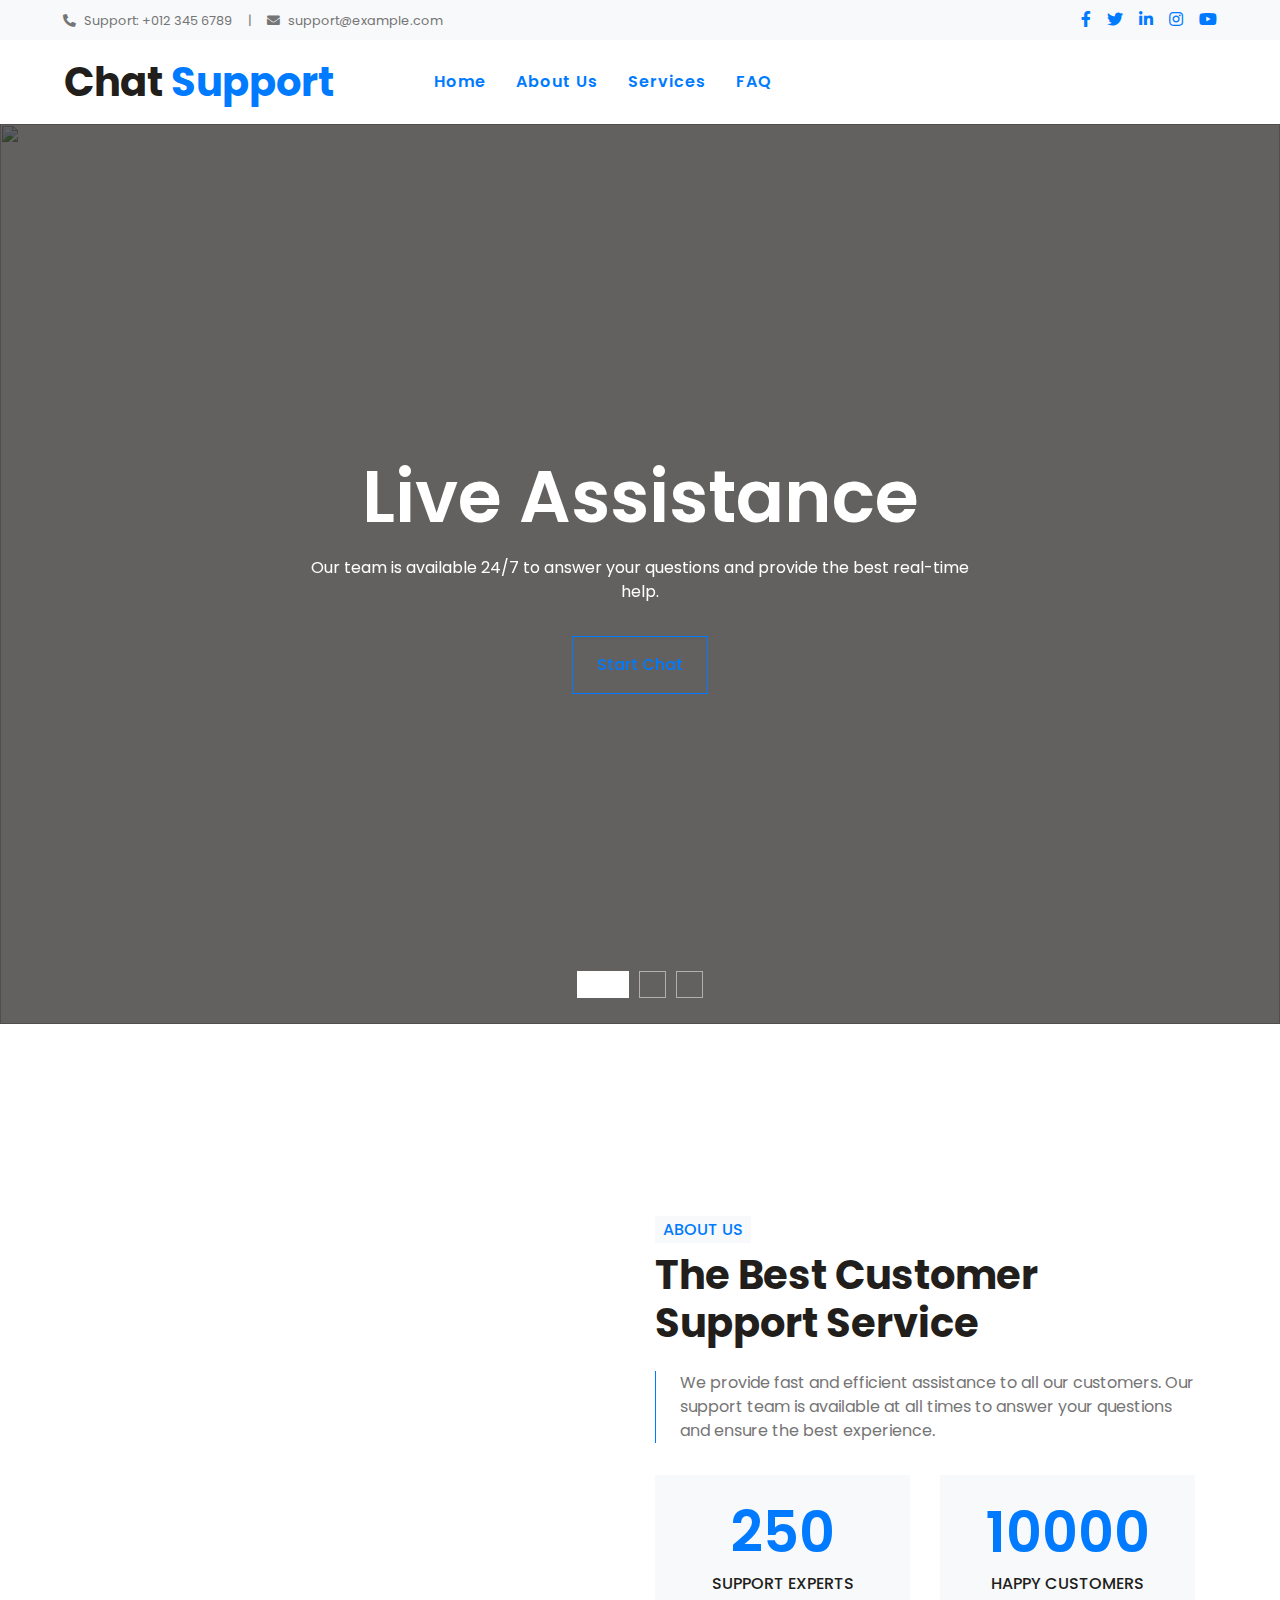
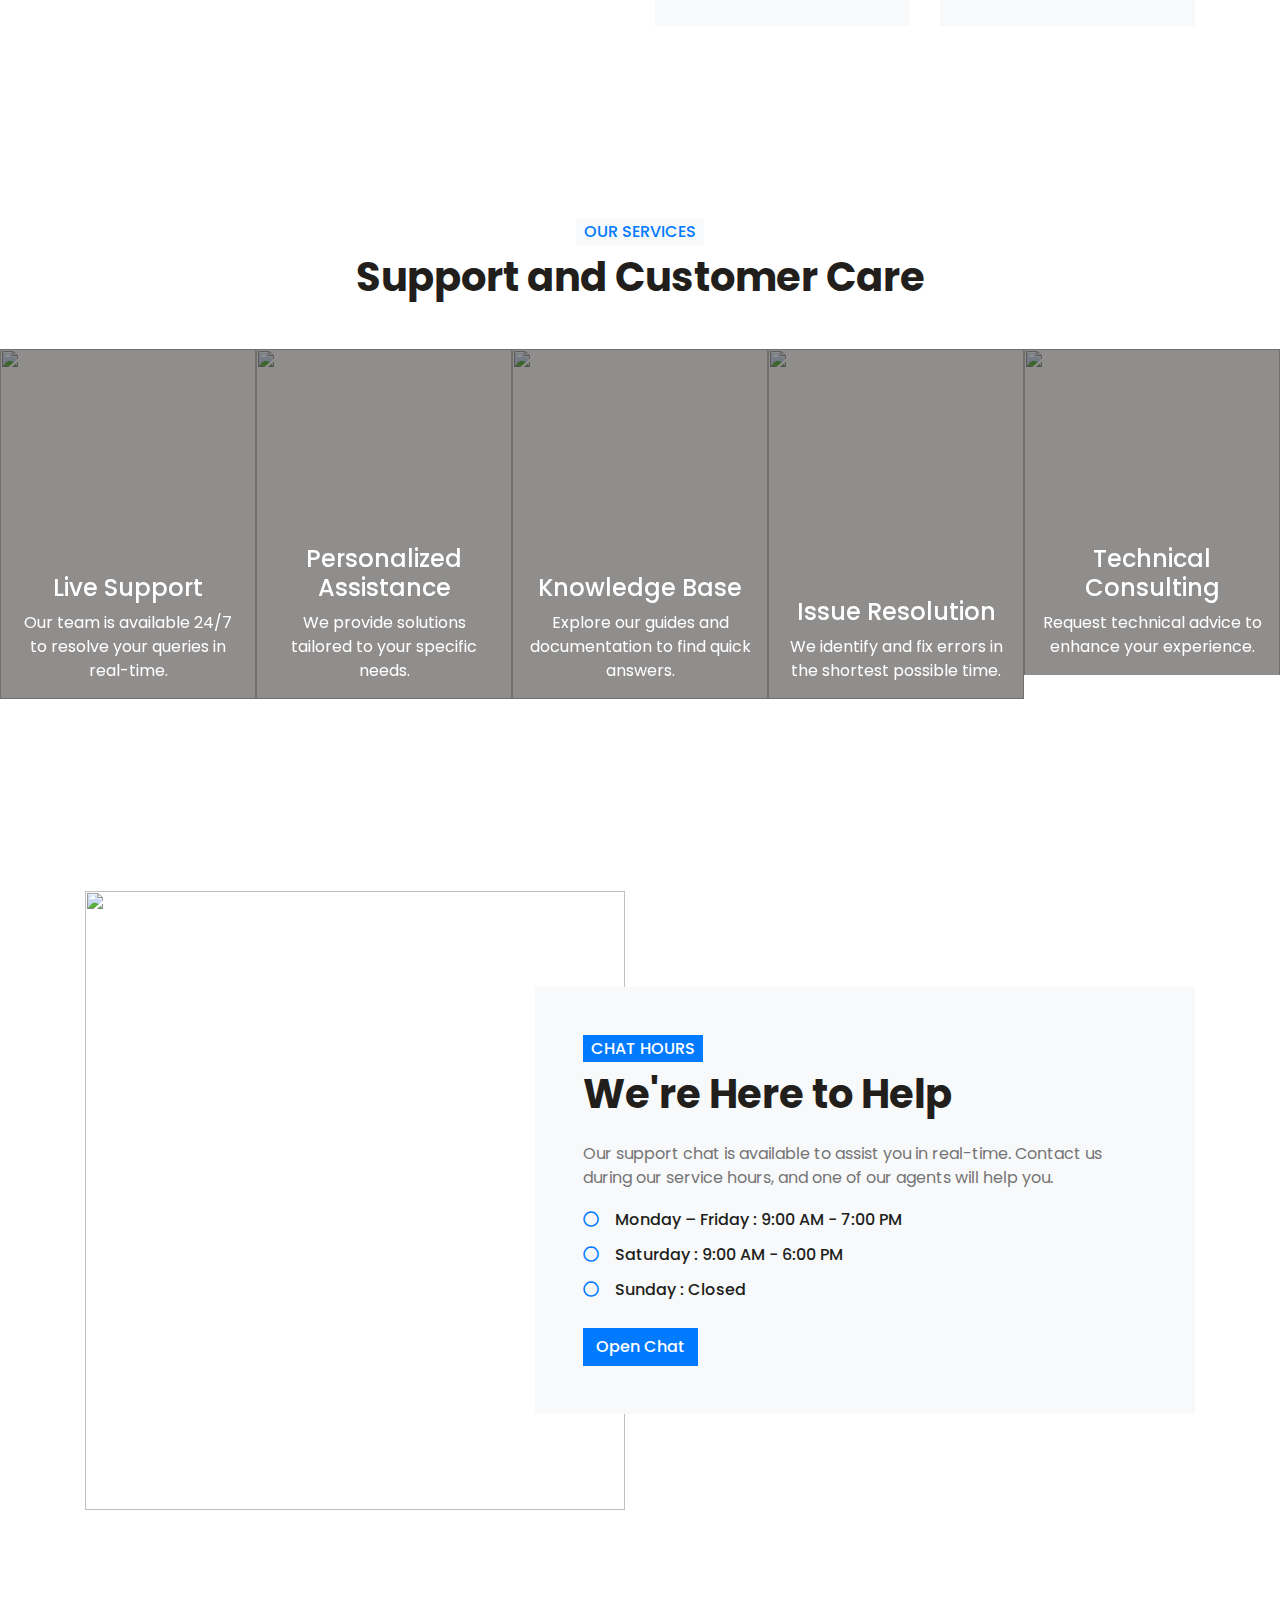
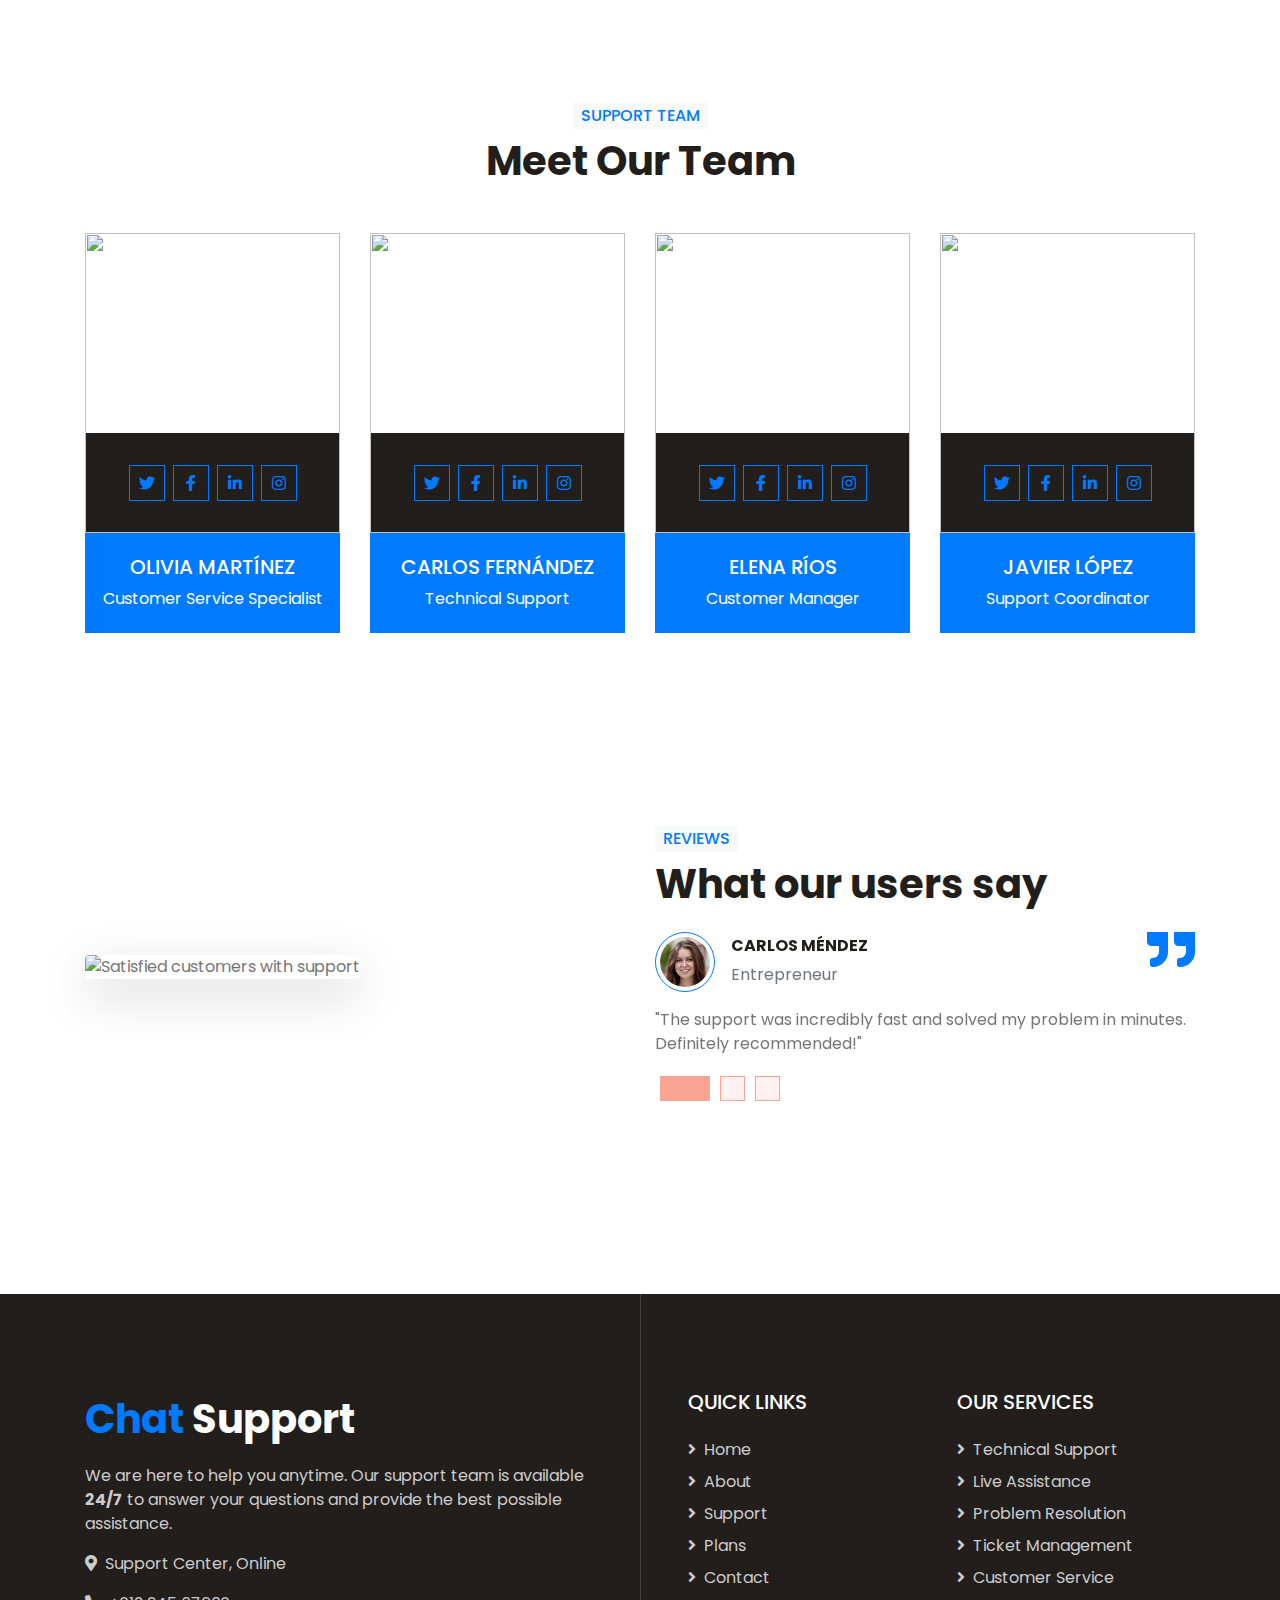
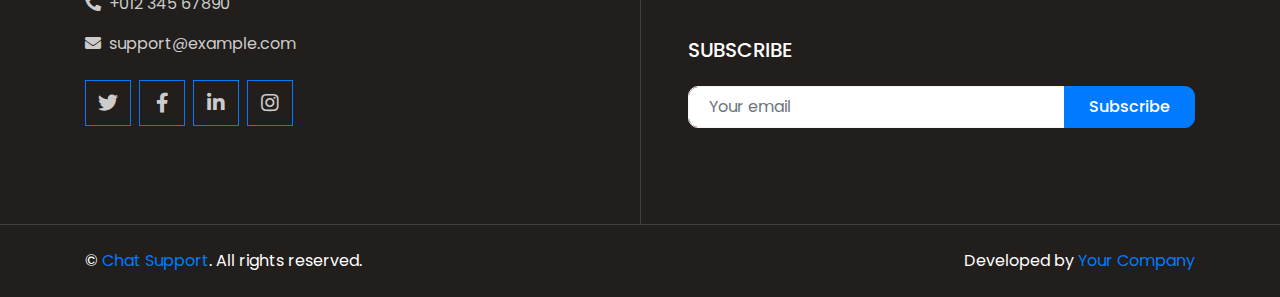
==== commit 03055df0: "feat: traducción completa de la sección de testimonios y footer" ====
--- a/index-en.html
+++ b/index-en.html
@@ -222,140 +222,78 @@
 
 
 
-
 <!-- Service Start -->
 <div class="container-fluid px-0 py-5 my-5">
     <div class="row mx-0 justify-content-center text-center">
         <div class="col-lg-6">
-            <h6 class="d-inline-block bg-light text-primary text-uppercase py-1 px-2">Nuestros Servicios</h6>
-            <h1>Soporte y Atención al Cliente</h1>
+            <h6 class="d-inline-block bg-light text-primary text-uppercase py-1 px-2">Our Services</h6>
+            <h1>Support and Customer Care</h1>
         </div>
     </div>
     <div class="owl-carousel service-carousel">
         <div class="service-item position-relative">
             <img class="img-fluid" src="https://static.liveperson.com/static-assets/2022/02/11001131/Support_Technical-Support_2-Photo-LE_02-10_2x.jpg" alt="">
             <div class="service-text text-center">
-                <h4 class="text-white font-weight-medium px-3">Soporte en Vivo</h4>
-                <p class="text-white px-3 mb-3">Nuestro equipo está disponible 24/7 para resolver tus dudas en tiempo real.</p>
+                <h4 class="text-white font-weight-medium px-3">Live Support</h4>
+                <p class="text-white px-3 mb-3">Our team is available 24/7 to resolve your queries in real-time.</p>
                 <div class="w-100 bg-white text-center p-4">
-                    <a class="btn btn-primary" href="">Iniciar Chat</a>
+                    <a class="btn btn-primary" href="">Start Chat</a>
                 </div>
             </div>
         </div>
         <div class="service-item position-relative">
             <img class="img-fluid" src="https://www.beacontelecom.com/wp-content/uploads/2020/07/TechSupportImage.jpeg" alt="">
             <div class="service-text text-center">
-                <h4 class="text-white font-weight-medium px-3">Asesoría Personalizada</h4>
-                <p class="text-white px-3 mb-3">Te brindamos soluciones adaptadas a tus necesidades específicas.</p>
+                <h4 class="text-white font-weight-medium px-3">Personalized Assistance</h4>
+                <p class="text-white px-3 mb-3">We provide solutions tailored to your specific needs.</p>
                 <div class="w-100 bg-white text-center p-4">
-                    <a class="btn btn-primary" href="">Contactar Soporte</a>
+                    <a class="btn btn-primary" href="">Contact Support</a>
                 </div>
             </div>
         </div>
         <div class="service-item position-relative">
             <img class="img-fluid" src="https://images.ctfassets.net/5i1m3im8l2b5/5yLgQr5c29UlkwTN7nDyUY/6f5d6a7d6b8e14129d75c72ecb1413a7/What_is_tech_support.jpg?w=1200&h=630&fl=progressive&q=50&fm=jpg" alt="">
             <div class="service-text text-center">
-                <h4 class="text-white font-weight-medium px-3">Base de Conocimientos</h4>
-                <p class="text-white px-3 mb-3">Explora nuestras guías y documentación para encontrar respuestas rápidas.</p>
+                <h4 class="text-white font-weight-medium px-3">Knowledge Base</h4>
+                <p class="text-white px-3 mb-3">Explore our guides and documentation to find quick answers.</p>
                 <div class="w-100 bg-white text-center p-4">
-                    <a class="btn btn-primary" href="">Ver Guías</a>
+                    <a class="btn btn-primary" href="">View Guides</a>
                 </div>
             </div>
         </div>
         <div class="service-item position-relative">
             <img class="img-fluid" src="https://www.glentechltd.co.uk/shared/images/content/bus_57702/thumbnails/business-tech-support-01.jpg?cache=70368" alt="">
             <div class="service-text text-center">
-                <h4 class="text-white font-weight-medium px-3">Resolución de Problemas</h4>
-                <p class="text-white px-3 mb-3">Identificamos y solucionamos los errores en el menor tiempo posible.</p>
+                <h4 class="text-white font-weight-medium px-3">Issue Resolution</h4>
+                <p class="text-white px-3 mb-3">We identify and fix errors in the shortest possible time.</p>
                 <div class="w-100 bg-white text-center p-4">
-                    <a class="btn btn-primary" href="">Reportar Problema</a>
+                    <a class="btn btn-primary" href="">Report an Issue</a>
                 </div>
             </div>
         </div>
         <div class="service-item position-relative">
             <img class="img-fluid" src="https://encrypted-tbn0.gstatic.com/images?q=tbn:ANd9GcTn-ndwHhS_nt6uDiQq2x03HZghNK9fDX1msjAOoIvFqoyhDmIe__Bn5ZE-a5Z-MaXBmF4&usqp=CAU" alt="">
             <div class="service-text text-center">
-                <h4 class="text-white font-weight-medium px-3">Consultoría Técnica</h4>
-                <p class="text-white px-3 mb-3">Solicita asesoramiento técnico para mejorar tu experiencia.</p>
+                <h4 class="text-white font-weight-medium px-3">Technical Consulting</h4>
+                <p class="text-white px-3 mb-3">Request technical advice to enhance your experience.</p>
                 <div class="w-100 bg-white text-center p-4">
-                    <a class="btn btn-primary" href="">Agendar Consulta</a>
+                    <a class="btn btn-primary" href="">Schedule a Consultation</a>
                 </div>
             </div>
         </div>
         <div class="service-item position-relative">
             <img class="img-fluid" src="https://sp-ao.shortpixel.ai/client/to_auto,q_lossless,ret_img,w_1030,h_644/https://brock-it.ca/wp-content/uploads/2021/09/Tech-Support-Worker-on-a-Call-1030x644.jpg" alt="">
             <div class="service-text text-center">
-                <h4 class="text-white font-weight-medium px-3">Feedback y Sugerencias</h4>
-                <p class="text-white px-3 mb-3">Envíanos tus comentarios para seguir mejorando nuestros servicios.</p>
+                <h4 class="text-white font-weight-medium px-3">Feedback & Suggestions</h4>
+                <p class="text-white px-3 mb-3">Send us your comments to keep improving our services.</p>
                 <div class="w-100 bg-white text-center p-4">
-                    <a class="btn btn-primary" href="">Enviar Feedback</a>
-                </div>
-            </div>
-        </div>
-    </div>
-    <div class="row justify-content-center bg-appointment mx-0">
-        <div class="col-lg-6 py-5">
-            <div class="p-5 my-5" style="background: rgba(33, 30, 28, 0.7);">
-                <h1 class="text-white text-center mb-4">Solicita Soporte</h1>
-                <form>
-                    <div class="form-row">
-                        <div class="col-sm-6">
-                            <div class="form-group">
-                                <input type="text" class="form-control bg-transparent p-4" placeholder="Tu Nombre" required="required" />
-                            </div>
-                        </div>
-                        <div class="col-sm-6">
-                            <div class="form-group">
-                                <input type="email" class="form-control bg-transparent p-4" placeholder="Tu Correo" required="required" />
-                            </div>
-                        </div>
-                    </div>
-                    <div class="form-row">
-                        <div class="col-sm-6">
-                            <div class="form-group">
-                                <div class="date" id="date" data-target-input="nearest">
-                                    <input type="text" class="form-control bg-transparent p-4 datetimepicker-input" placeholder="Selecciona una Fecha" data-target="#date" data-toggle="datetimepicker"/>
-                                </div>
-                            </div>
-                        </div>
-                        <div class="col-sm-6">
-                            <div class="form-group">
-                                <div class="time" id="time" data-target-input="nearest">
-                                    <input type="text" class="form-control bg-transparent p-4 datetimepicker-input" placeholder="Selecciona un Horario" data-target="#time" data-toggle="datetimepicker"/>
-                                </div>
-                            </div>
-                        </div>
-                    </div>
-                    <div class="form-row">
-                        <div class="col-sm-6">
-                            <div class="form-group">
-                                <select class="custom-select bg-transparent px-4" style="height: 47px;">
-                                    <option selected>Selecciona un Servicio</option>
-                                    <option value="1">Soporte en Vivo</option>
-                                    <option value="2">Consultoría Técnica</option>
-                                    <option value="3">Resolución de Problemas</option>
-                                </select>
-                            </div>
-                        </div>
-                        <div class="col-sm-6">
-                            <button class="btn btn-primary btn-block" type="submit" style="height: 47px;">Solicitar Soporte</button>
-                        </div>
-                    </div>
-                </form>
+                    <a class="btn btn-primary" href="">Submit Feedback</a>
+                </div>
             </div>
         </div>
     </div>
 </div>
 <!-- Service End -->
-
-
-
-
-
-
-
-
-
 
 <!-- Open Hours Start -->
 <div class="container-fluid py-5">
@@ -368,15 +306,15 @@
             </div>
             <div class="col-lg-6 pt-5 pb-lg-5">
                 <div class="hours-text bg-light p-4 p-lg-5 my-lg-5" data-aos="fade-left" data-aos-duration="1000">
-                    <h6 class="d-inline-block text-white text-uppercase bg-primary py-1 px-2" data-aos="zoom-in" data-aos-delay="300">Horario del Chat</h6>
-                    <h1 class="mb-4" data-aos="fade-up" data-aos-delay="500">Estamos aquí para ayudarte</h1>
-                    <p data-aos="fade-up" data-aos-delay="700">Nuestro chat de soporte está disponible para resolver tus dudas y asistirte en tiempo real. Escríbenos durante nuestro horario de atención y uno de nuestros agentes te ayudará.</p>
+                    <h6 class="d-inline-block text-white text-uppercase bg-primary py-1 px-2" data-aos="zoom-in" data-aos-delay="300">Chat Hours</h6>
+                    <h1 class="mb-4" data-aos="fade-up" data-aos-delay="500">We're Here to Help</h1>
+                    <p data-aos="fade-up" data-aos-delay="700">Our support chat is available to assist you in real-time. Contact us during our service hours, and one of our agents will help you.</p>
                     <ul class="list-inline">
-                        <li class="h6 py-1" data-aos="fade-up" data-aos-delay="900"><i class="far fa-circle text-primary mr-3"></i>Lunes – Viernes : 9:00 AM - 7:00 PM</li>
-                        <li class="h6 py-1" data-aos="fade-up" data-aos-delay="1000"><i class="far fa-circle text-primary mr-3"></i>Sábado : 9:00 AM - 6:00 PM</li>
-                        <li class="h6 py-1" data-aos="fade-up" data-aos-delay="1100"><i class="far fa-circle text-primary mr-3"></i>Domingo : Cerrado</li>
+                        <li class="h6 py-1" data-aos="fade-up" data-aos-delay="900"><i class="far fa-circle text-primary mr-3"></i>Monday – Friday : 9:00 AM - 7:00 PM</li>
+                        <li class="h6 py-1" data-aos="fade-up" data-aos-delay="1000"><i class="far fa-circle text-primary mr-3"></i>Saturday : 9:00 AM - 6:00 PM</li>
+                        <li class="h6 py-1" data-aos="fade-up" data-aos-delay="1100"><i class="far fa-circle text-primary mr-3"></i>Sunday : Closed</li>
                     </ul>
-                    <a href="" class="btn btn-primary mt-2" data-aos="zoom-in" data-aos-delay="1300">Abrir Chat</a>
+                    <a href="" class="btn btn-primary mt-2" data-aos="zoom-in" data-aos-delay="1300">Open Chat</a>
                 </div>
             </div>
         </div>
@@ -387,83 +325,6 @@
 <script>
     AOS.init();
 </script>
-
-
-
-
-
-    
-<!-- Pricing Start -->
-<div class="container-fluid bg-pricing" style="margin: 90px 0;">
-    <div class="container">
-        <div class="row">
-            <div class="col-lg-5" style="min-height: 500px;">
-                <div class="position-relative h-100">
-                    <img class="position-absolute w-100 h-100" src="https://t4.ftcdn.net/jpg/09/66/03/63/360_F_966036331_PWNeHJ2NPwpE1BUxKYrbcVOatO0lOUhK.jpg" style="object-fit: cover;" data-aos="fade-right" data-aos-duration="1000">
-                </div>
-            </div>
-            <div class="col-lg-7 pt-5 pb-lg-5">
-                <div class="pricing-text bg-light p-4 p-lg-5 my-lg-5" data-aos="fade-left" data-aos-duration="1000">
-                    <div class="owl-carousel pricing-carousel">
-                        <div class="bg-white" data-aos="flip-left" data-aos-duration="1200">
-                            <div class="d-flex align-items-center justify-content-between border-bottom border-primary p-4">
-                                <h1 class="display-4 mb-0">
-                                    <small class="align-top text-muted font-weight-medium" style="font-size: 22px; line-height: 45px;">$</small>19<small class="align-bottom text-muted font-weight-medium" style="font-size: 16px; line-height: 40px;">/Mes</small>
-                                </h1>
-                                <h5 class="text-primary text-uppercase m-0">Plan Básico</h5>
-                            </div>
-                            <div class="p-4">
-                                <p data-aos="fade-up" data-aos-delay="200"><i class="fa fa-check text-success mr-2"></i>Soporte vía chat 8/5</p>
-                                <p data-aos="fade-up" data-aos-delay="300"><i class="fa fa-check text-success mr-2"></i>Tiempo de respuesta estándar</p>
-                                <p data-aos="fade-up" data-aos-delay="400"><i class="fa fa-check text-success mr-2"></i>Acceso a preguntas frecuentes</p>
-                                <p data-aos="fade-up" data-aos-delay="500"><i class="fa fa-check text-success mr-2"></i>Historial de consultas limitado</p>
-                                <a href="" class="btn btn-primary my-2" data-aos="zoom-in" data-aos-delay="600">Elegir Plan</a>
-                            </div>
-                        </div>
-                        <div class="bg-white" data-aos="flip-left" data-aos-duration="1200" data-aos-delay="300">
-                            <div class="d-flex align-items-center justify-content-between border-bottom border-primary p-4">
-                                <h1 class="display-4 mb-0">
-                                    <small class="align-top text-muted font-weight-medium" style="font-size: 22px; line-height: 45px;">$</small>39<small class="align-bottom text-muted font-weight-medium" style="font-size: 16px; line-height: 40px;">/Mes</small>
-                                </h1>
-                                <h5 class="text-primary text-uppercase m-0">Plan Profesional</h5>
-                            </div>
-                            <div class="p-4">
-                                <p data-aos="fade-up" data-aos-delay="200"><i class="fa fa-check text-success mr-2"></i>Soporte vía chat 24/5</p>
-                                <p data-aos="fade-up" data-aos-delay="300"><i class="fa fa-check text-success mr-2"></i>Tiempo de respuesta prioritario</p>
-                                <p data-aos="fade-up" data-aos-delay="400"><i class="fa fa-check text-success mr-2"></i>Soporte técnico avanzado</p>
-                                <p data-aos="fade-up" data-aos-delay="500"><i class="fa fa-check text-success mr-2"></i>Historial de consultas ilimitado</p>
-                                <a href="" class="btn btn-primary my-2" data-aos="zoom-in" data-aos-delay="600">Elegir Plan</a>
-                            </div>
-                        </div>
-                        <div class="bg-white" data-aos="flip-left" data-aos-duration="1200" data-aos-delay="600">
-                            <div class="d-flex align-items-center justify-content-between border-bottom border-primary p-4">
-                                <h1 class="display-4 mb-0">
-                                    <small class="align-top text-muted font-weight-medium" style="font-size: 22px; line-height: 45px;">$</small>79<small class="align-bottom text-muted font-weight-medium" style="font-size: 16px; line-height: 40px;">/Mes</small>
-                                </h1>
-                                <h5 class="text-primary text-uppercase m-0">Plan Empresarial</h5>
-                            </div>
-                            <div class="p-4">
-                                <p data-aos="fade-up" data-aos-delay="200"><i class="fa fa-check text-success mr-2"></i>Soporte vía chat 24/7</p>
-                                <p data-aos="fade-up" data-aos-delay="300"><i class="fa fa-check text-success mr-2"></i>Agente de soporte dedicado</p>
-                                <p data-aos="fade-up" data-aos-delay="400"><i class="fa fa-check text-success mr-2"></i>Tiempo de respuesta ultrarrápido</p>
-                                <p data-aos="fade-up" data-aos-delay="500"><i class="fa fa-check text-success mr-2"></i>Integración con herramientas empresariales</p>
-                                <a href="" class="btn btn-primary my-2" data-aos="zoom-in" data-aos-delay="600">Elegir Plan</a>
-                            </div>
-                        </div>
-                    </div>
-                </div>
-            </div>
-        </div>
-    </div>
-</div>
-<!-- Pricing End -->
-
-<script>
-    AOS.init();
-</script>
-
-
-
 
 
 
@@ -473,8 +334,8 @@
     <div class="container pt-5">
         <div class="row justify-content-center text-center">
             <div class="col-lg-6" data-aos="fade-up" data-aos-duration="1000">
-                <h6 class="d-inline-block bg-light text-primary text-uppercase py-1 px-2">Equipo de Soporte</h6>
-                <h1 class="mb-5">Conoce a Nuestro Equipo</h1>
+                <h6 class="d-inline-block bg-light text-primary text-uppercase py-1 px-2">Support Team</h6>
+                <h1 class="mb-5">Meet Our Team</h1>
             </div>
         </div>
         <div class="row">
@@ -484,7 +345,7 @@
                     <div class="position-relative text-center">
                         <div class="team-text bg-primary text-white">
                             <h5 class="text-white text-uppercase">Olivia Martínez</h5>
-                            <p class="m-0">Especialista en Atención al Cliente</p>
+                            <p class="m-0">Customer Service Specialist</p>
                         </div>
                         <div class="team-social bg-dark text-center">
                             <a class="btn btn-outline-primary btn-square mr-2" href="#"><i class="fab fa-twitter"></i></a>
@@ -501,7 +362,7 @@
                     <div class="position-relative text-center">
                         <div class="team-text bg-primary text-white">
                             <h5 class="text-white text-uppercase">Carlos Fernández</h5>
-                            <p class="m-0">Soporte Técnico</p>
+                            <p class="m-0">Technical Support</p>
                         </div>
                         <div class="team-social bg-dark text-center">
                             <a class="btn btn-outline-primary btn-square mr-2" href="#"><i class="fab fa-twitter"></i></a>
@@ -518,7 +379,7 @@
                     <div class="position-relative text-center">
                         <div class="team-text bg-primary text-white">
                             <h5 class="text-white text-uppercase">Elena Ríos</h5>
-                            <p class="m-0">Gestora de Clientes</p>
+                            <p class="m-0">Customer Manager</p>
                         </div>
                         <div class="team-social bg-dark text-center">
                             <a class="btn btn-outline-primary btn-square mr-2" href="#"><i class="fab fa-twitter"></i></a>
@@ -535,7 +396,7 @@
                     <div class="position-relative text-center">
                         <div class="team-text bg-primary text-white">
                             <h5 class="text-white text-uppercase">Javier López</h5>
-                            <p class="m-0">Coordinador de Soporte</p>
+                            <p class="m-0">Support Coordinator</p>
                         </div>
                         <div class="team-social bg-dark text-center">
                             <a class="btn btn-outline-primary btn-square mr-2" href="#"><i class="fab fa-twitter"></i></a>
@@ -566,44 +427,44 @@
     <div class="container py-5">
         <div class="row align-items-center">
             <div class="col-lg-6 pb-5 pb-lg-0" data-aos="fade-right" data-aos-duration="1000">
-                <img class="img-fluid w-100 rounded shadow-lg" src="https://cdn-icons-gif.flaticon.com/16766/16766929.gif" alt="Clientes satisfechos con el soporte">
+                <img class="img-fluid w-100 rounded shadow-lg" src="https://cdn-icons-gif.flaticon.com/16766/16766929.gif" alt="Satisfied customers with support">
             </div>
             <div class="col-lg-6" data-aos="fade-left" data-aos-duration="1000">
-                <h6 class="d-inline-block text-primary text-uppercase bg-light py-1 px-2">Opiniones</h6>
-                <h1 class="mb-4">Lo que dicen nuestros usuarios</h1>
+                <h6 class="d-inline-block text-primary text-uppercase bg-light py-1 px-2">Reviews</h6>
+                <h1 class="mb-4">What our users say</h1>
                 <div class="owl-carousel testimonial-carousel">
                     <div class="position-relative">
                         <i class="fa fa-3x fa-quote-right text-primary position-absolute" style="top: -10px; right: 0;"></i>
                         <div class="d-flex align-items-center mb-3">
-                            <img class="img-fluid rounded-circle border border-primary p-1" src="img/testimonial-1.jpg" style="width: 60px; height: 60px;" alt="Usuario 1">
+                            <img class="img-fluid rounded-circle border border-primary p-1" src="img/testimonial-1.jpg" style="width: 60px; height: 60px;" alt="User 1">
                             <div class="ml-3">
                                 <h6 class="text-uppercase font-weight-bold">Carlos Méndez</h6>
-                                <span class="text-muted">Emprendedor</span>
+                                <span class="text-muted">Entrepreneur</span>
                             </div>
                         </div>
-                        <p class="m-0 fst-italic">"El soporte fue increíblemente rápido y resolvieron mi problema en minutos. ¡Definitivamente recomendado!"</p>
+                        <p class="m-0 fst-italic">"The support was incredibly fast and solved my problem in minutes. Definitely recommended!"</p>
                     </div>
                     <div class="position-relative">
                         <i class="fa fa-3x fa-quote-right text-primary position-absolute" style="top: -10px; right: 0;"></i>
                         <div class="d-flex align-items-center mb-3">
-                            <img class="img-fluid rounded-circle border border-primary p-1" src="img/testimonial-2.jpg" style="width: 60px; height: 60px;" alt="Usuario 2">
+                            <img class="img-fluid rounded-circle border border-primary p-1" src="img/testimonial-2.jpg" style="width: 60px; height: 60px;" alt="User 2">
                             <div class="ml-3">
                                 <h6 class="text-uppercase font-weight-bold">María López</h6>
                                 <span class="text-muted">Freelancer</span>
                             </div>
                         </div>
-                        <p class="m-0 fst-italic">"Nunca había tenido una experiencia de soporte tan eficiente. Respondieron mis dudas al instante."</p>
+                        <p class="m-0 fst-italic">"I had never had such an efficient support experience. They answered my questions instantly."</p>
                     </div>
                     <div class="position-relative">
                         <i class="fa fa-3x fa-quote-right text-primary position-absolute" style="top: -10px; right: 0;"></i>
                         <div class="d-flex align-items-center mb-3">
-                            <img class="img-fluid rounded-circle border border-primary p-1" src="img/testimonial-3.jpg" style="width: 60px; height: 60px;" alt="Usuario 3">
+                            <img class="img-fluid rounded-circle border border-primary p-1" src="img/testimonial-3.jpg" style="width: 60px; height: 60px;" alt="User 3">
                             <div class="ml-3">
                                 <h6 class="text-uppercase font-weight-bold">Javier Torres</h6>
-                                <span class="text-muted">Desarrollador Web</span>
+                                <span class="text-muted">Web Developer</span>
                             </div>
                         </div>
-                        <p class="m-0 fst-italic">"El chat de soporte me ayudó a solucionar un error técnico en mi sitio web en tiempo récord. ¡Excelente atención!"</p>
+                        <p class="m-0 fst-italic">"The support chat helped me fix a technical error on my website in record time. Excellent service!"</p>
                     </div>
                 </div>
             </div>
@@ -622,12 +483,12 @@
         <div class="row">
             <div class="col-lg-6 pr-lg-5 mb-5" data-aos="fade-up" data-aos-duration="1000">
                 <a href="index.html" class="navbar-brand">
-                    <h1 class="mb-3 text-white"><span class="text-primary">Chat</span> Soporte</h1>
+                    <h1 class="mb-3 text-white"><span class="text-primary">Chat</span> Support</h1>
                 </a>
-                <p class="text-white-50">Estamos aquí para ayudarte en cualquier momento. Nuestro equipo de soporte está disponible <strong>24/7</strong> para resolver tus dudas y brindarte la mejor asistencia posible.</p>
-                <p class="text-white-50"><i class="fa fa-map-marker-alt mr-2"></i>Centro de Soporte, Online</p>
+                <p class="text-white-50">We are here to help you anytime. Our support team is available <strong>24/7</strong> to answer your questions and provide the best possible assistance.</p>
+                <p class="text-white-50"><i class="fa fa-map-marker-alt mr-2"></i>Support Center, Online</p>
                 <p class="text-white-50"><i class="fa fa-phone-alt mr-2"></i>+012 345 67890</p>
-                <p class="text-white-50"><i class="fa fa-envelope mr-2"></i>soporte@ejemplo.com</p>
+                <p class="text-white-50"><i class="fa fa-envelope mr-2"></i>support@example.com</p>
                 <div class="d-flex justify-content-start mt-4">
                     <a class="btn btn-lg btn-outline-light btn-lg-square mr-2" href="#"><i class="fab fa-twitter"></i></a>
                     <a class="btn btn-lg btn-outline-light btn-lg-square mr-2" href="#"><i class="fab fa-facebook-f"></i></a>
@@ -638,32 +499,32 @@
             <div class="col-lg-6 pl-lg-5">
                 <div class="row">
                     <div class="col-sm-6 mb-5" data-aos="fade-left" data-aos-duration="1000">
-                        <h5 class="text-white text-uppercase mb-4">Enlaces Rápidos</h5>
+                        <h5 class="text-white text-uppercase mb-4">Quick Links</h5>
                         <div class="d-flex flex-column justify-content-start">
-                            <a class="text-white-50 mb-2" href="#"><i class="fa fa-angle-right mr-2"></i>Inicio</a>
-                            <a class="text-white-50 mb-2" href="#"><i class="fa fa-angle-right mr-2"></i>Acerca de</a>
-                            <a class="text-white-50 mb-2" href="#"><i class="fa fa-angle-right mr-2"></i>Soporte</a>
-                            <a class="text-white-50 mb-2" href="#"><i class="fa fa-angle-right mr-2"></i>Planes</a>
-                            <a class="text-white-50" href="#"><i class="fa fa-angle-right mr-2"></i>Contacto</a>
+                            <a class="text-white-50 mb-2" href="#"><i class="fa fa-angle-right mr-2"></i>Home</a>
+                            <a class="text-white-50 mb-2" href="#"><i class="fa fa-angle-right mr-2"></i>About</a>
+                            <a class="text-white-50 mb-2" href="#"><i class="fa fa-angle-right mr-2"></i>Support</a>
+                            <a class="text-white-50 mb-2" href="#"><i class="fa fa-angle-right mr-2"></i>Plans</a>
+                            <a class="text-white-50" href="#"><i class="fa fa-angle-right mr-2"></i>Contact</a>
                         </div>
                     </div>
                     <div class="col-sm-6 mb-5" data-aos="fade-left" data-aos-duration="1200">
-                        <h5 class="text-white text-uppercase mb-4">Nuestros Servicios</h5>
+                        <h5 class="text-white text-uppercase mb-4">Our Services</h5>
                         <div class="d-flex flex-column justify-content-start">
-                            <a class="text-white-50 mb-2" href="#"><i class="fa fa-angle-right mr-2"></i>Soporte Técnico</a>
-                            <a class="text-white-50 mb-2" href="#"><i class="fa fa-angle-right mr-2"></i>Asistencia en Vivo</a>
-                            <a class="text-white-50 mb-2" href="#"><i class="fa fa-angle-right mr-2"></i>Resolución de Problemas</a>
-                            <a class="text-white-50 mb-2" href="#"><i class="fa fa-angle-right mr-2"></i>Gestión de Tickets</a>
-                            <a class="text-white-50" href="#"><i class="fa fa-angle-right mr-2"></i>Atención al Cliente</a>
+                            <a class="text-white-50 mb-2" href="#"><i class="fa fa-angle-right mr-2"></i>Technical Support</a>
+                            <a class="text-white-50 mb-2" href="#"><i class="fa fa-angle-right mr-2"></i>Live Assistance</a>
+                            <a class="text-white-50 mb-2" href="#"><i class="fa fa-angle-right mr-2"></i>Problem Resolution</a>
+                            <a class="text-white-50 mb-2" href="#"><i class="fa fa-angle-right mr-2"></i>Ticket Management</a>
+                            <a class="text-white-50" href="#"><i class="fa fa-angle-right mr-2"></i>Customer Service</a>
                         </div>
                     </div>
                     <div class="col-sm-12 mb-5" data-aos="fade-left" data-aos-duration="1400">
-                        <h5 class="text-white text-uppercase mb-4">Suscríbete</h5>
+                        <h5 class="text-white text-uppercase mb-4">Subscribe</h5>
                         <div class="w-100">
                             <div class="input-group">
-                                <input type="text" class="form-control border-light" style="padding: 20px; border-radius: 10px 0 0 10px;" placeholder="Tu correo electrónico">
+                                <input type="text" class="form-control border-light" style="padding: 20px; border-radius: 10px 0 0 10px;" placeholder="Your email">
                                 <div class="input-group-append">
-                                    <button class="btn btn-primary px-4" style="border-radius: 0 10px 10px 0;">Suscribirse</button>
+                                    <button class="btn btn-primary px-4" style="border-radius: 0 10px 10px 0;">Subscribe</button>
                                 </div>
                             </div>
                         </div>
@@ -677,10 +538,10 @@
     <div class="container">
         <div class="row">
             <div class="col-md-6 text-center text-md-left mb-3 mb-md-0">
-                <p class="m-0 text-white">&copy; <a href="#">Chat Soporte</a>. Todos los derechos reservados.</p>
+                <p class="m-0 text-white">&copy; <a href="#">Chat Support</a>. All rights reserved.</p>
             </div>
             <div class="col-md-6 text-center text-md-right">
-                <p class="m-0 text-white">Desarrollado por <a href="#">Tu Empresa</a></p>
+                <p class="m-0 text-white">Developed by <a href="#">Your Company</a></p>
             </div>
         </div>
     </div>
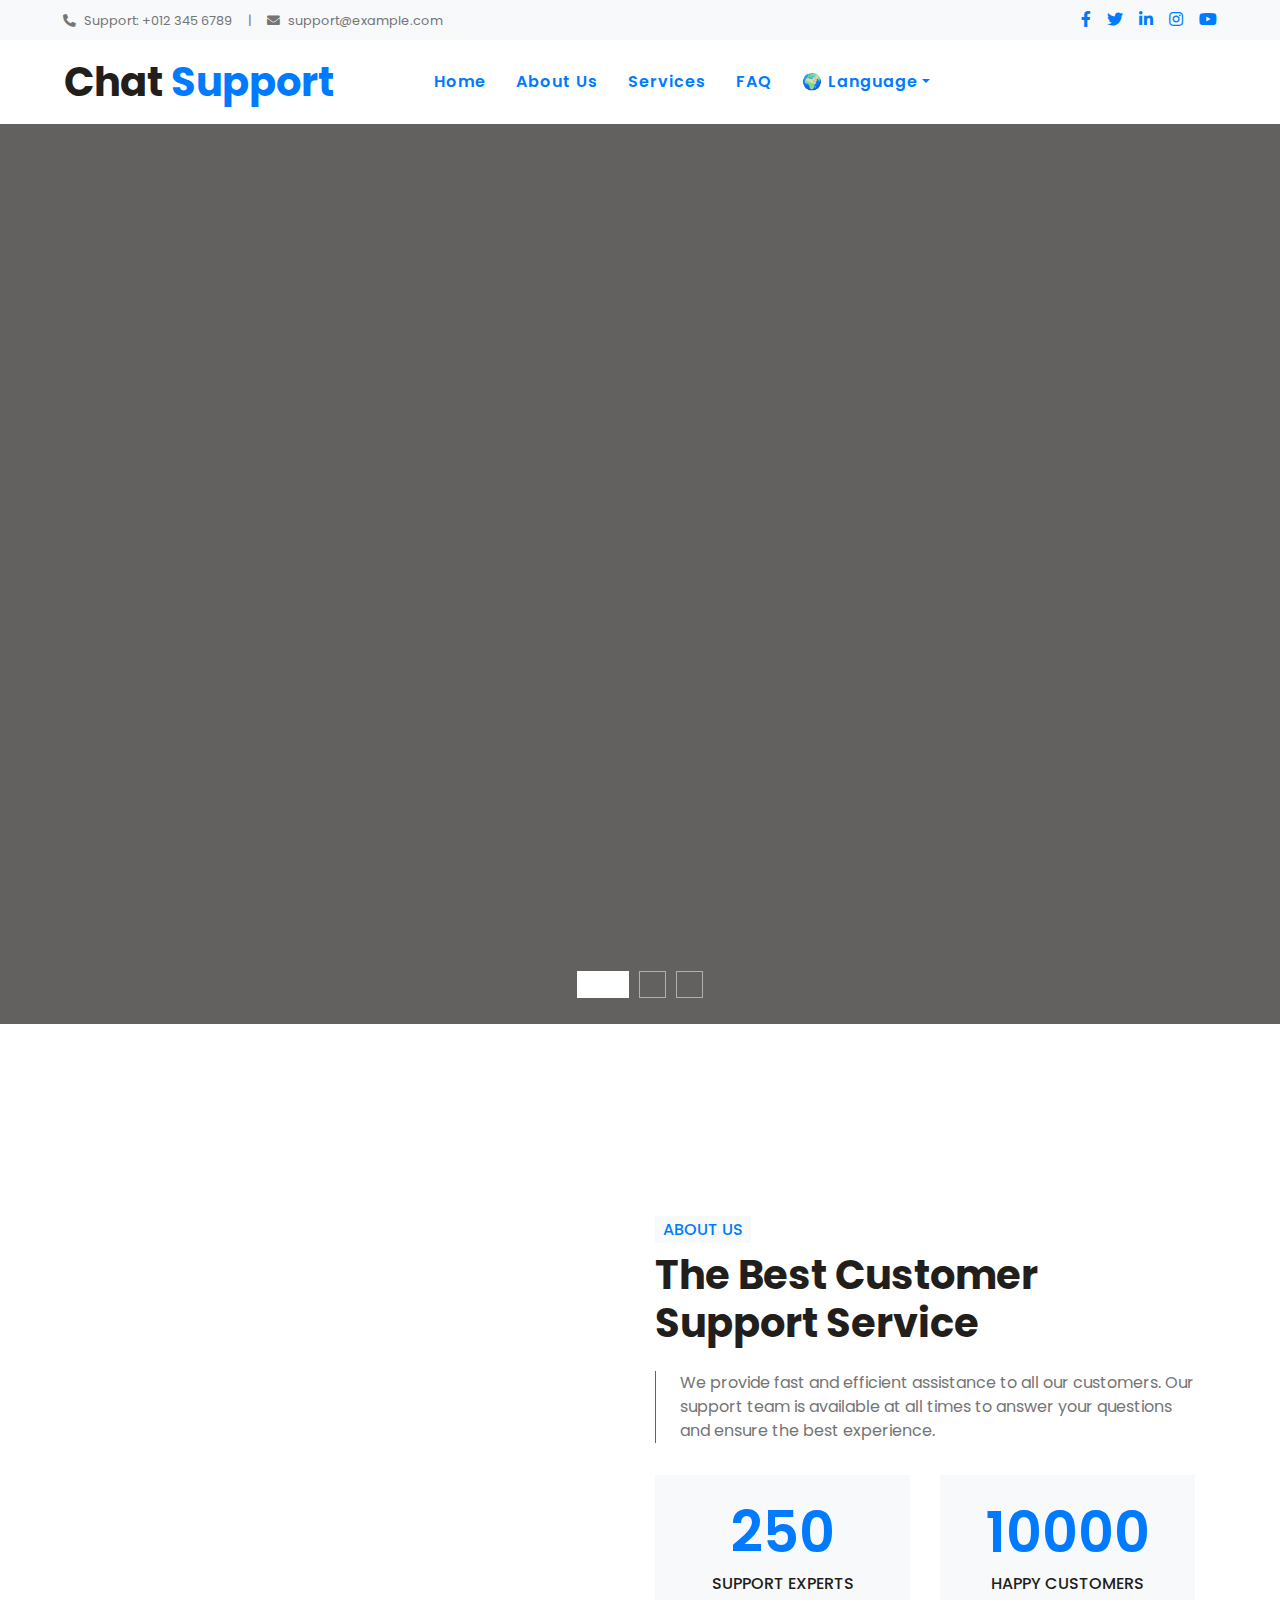
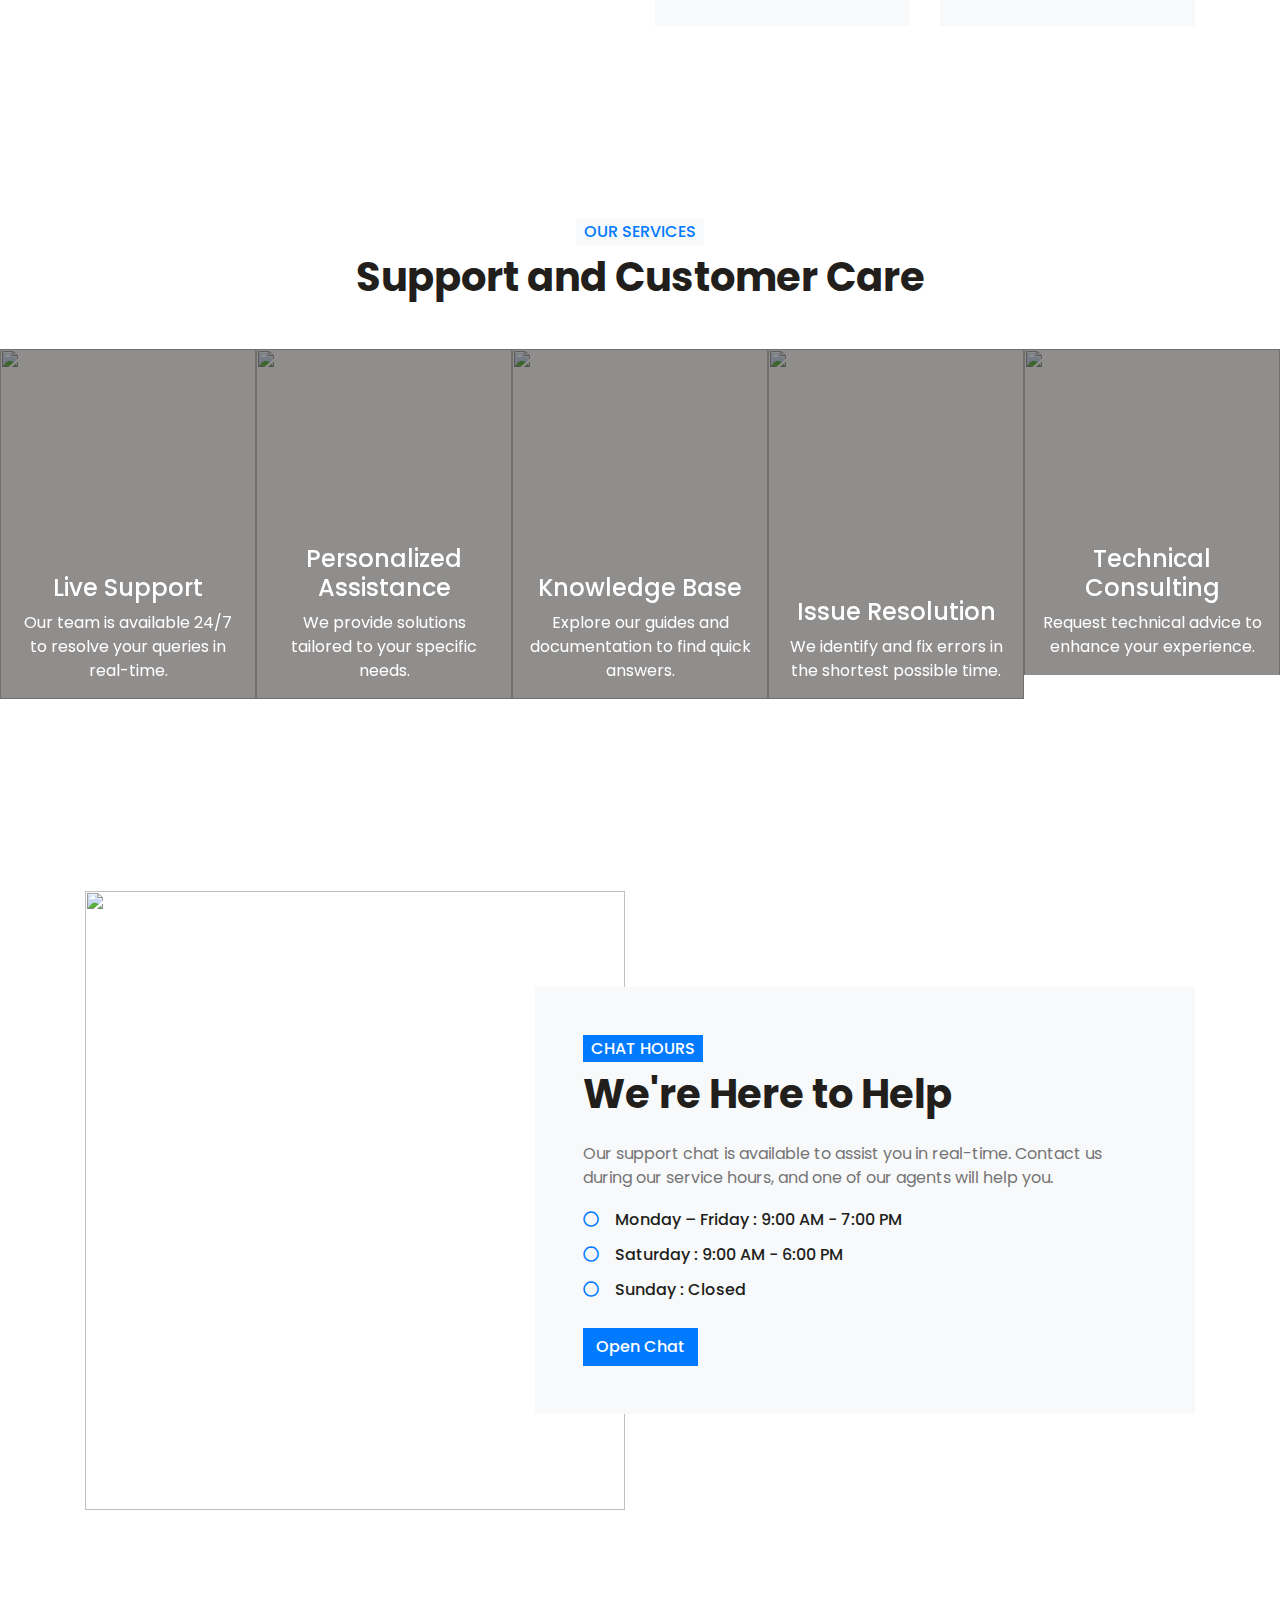
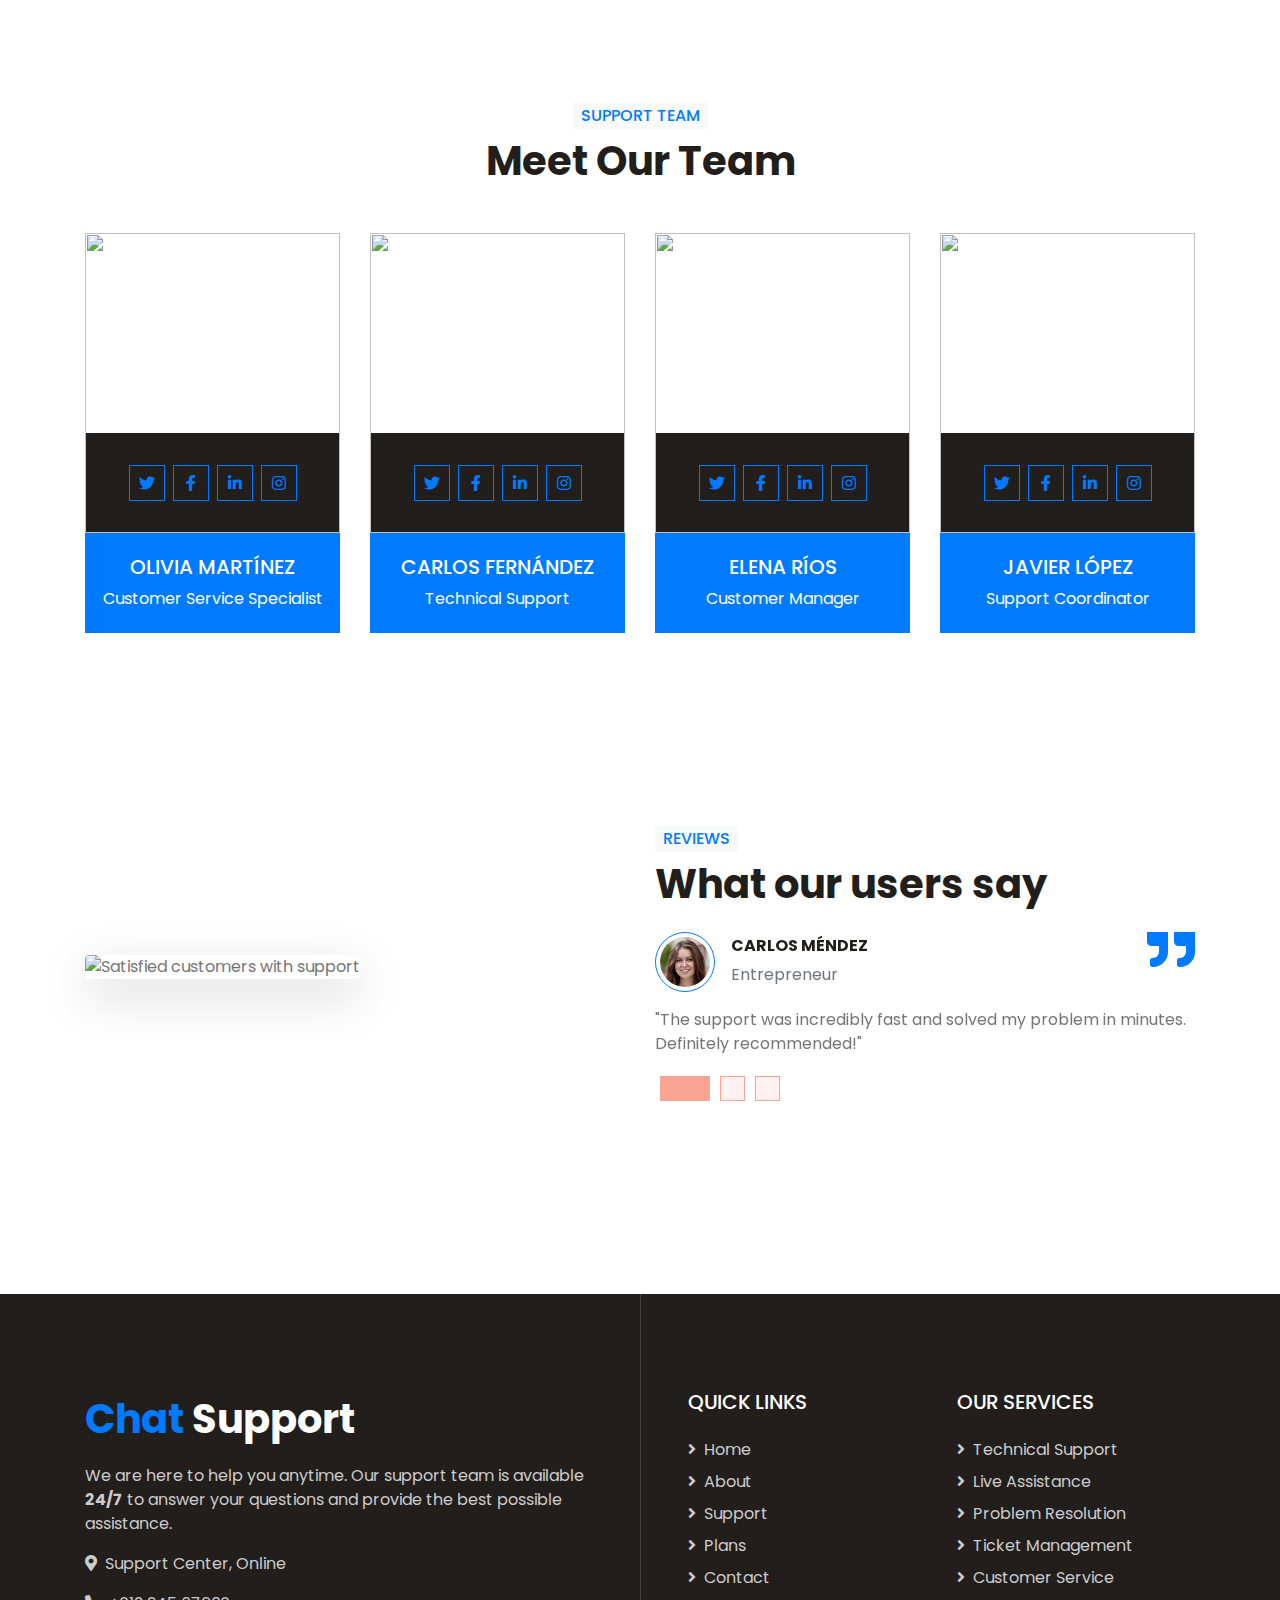
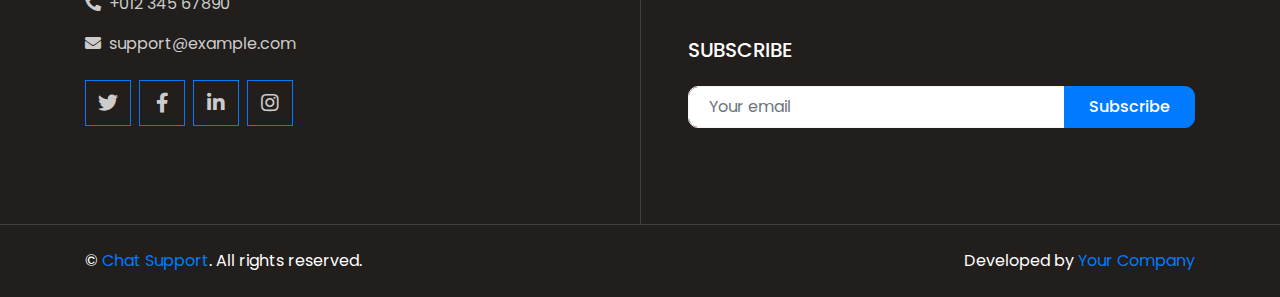
==== commit d19217cd: "refactor: mover scripts a myownjs.js para mejorar legibilidad" ====
--- a/index-en.html
+++ b/index-en.html
@@ -32,6 +32,9 @@
 
 
 
+
+<!--My own css-->
+<link href="css/styleAnimation.css" rel="stylesheet">
 
 
 
--- a/css/style.css
+++ b/css/style.css
@@ -9597,12 +9597,12 @@
 }
 
 .bg-appointment {
-  background: linear-gradient(rgba(33, 30, 28, 0.7), rgba(33, 40, 28, 0.7)), url(../img/carousel-1.jpg), no-repeat center center;
+  background: linear-gradient(rgba(33, 30, 28, 0.7), rgba(33, 40, 28, 0.7)), url(https://cyberbacker.com/wp-content/uploads/2022/08/Appointment-Setter.jpg), no-repeat center center;
   background-size: cover;
 }
 
 .bg-pricing {
-  background: linear-gradient(rgba(33, 30, 28, 0.7), rgba(33, 40, 28, 0.7)), url(../img/carousel-2.jpg), no-repeat center center;
+  background: linear-gradient(rgba(33, 30, 28, 0.7), rgba(33, 40, 28, 0.7)), url(https://www.visionhelpdesk.com/wp-content/uploads/2018/07/ticketing-software-visionhelpdesk.jpg), no-repeat center center;
   background-size: cover;
 }
 
--- a/css/styleAnimation.css
+++ b/css/styleAnimation.css
@@ -0,0 +1,204 @@
+   /* Animación de opacidad */
+   .fade-in {
+    opacity: 0;
+    transition: opacity 0.6s ease-in;
+}
+
+.fade-in.show {
+    opacity: 1;
+}
+
+
+/* Animación para la imagen */
+@keyframes fadeInImage {
+    from {
+        opacity: 0;
+        transform: scale(1.1);
+    }
+    to {
+        opacity: 1;
+        transform: scale(1);
+    }
+}
+
+/* Animación para el texto */
+@keyframes fadeInText {
+    from {
+        opacity: 0;
+        transform: translateY(20px);
+    }
+    to {
+        opacity: 1;
+        transform: translateY(0);
+    }
+}
+
+/* Ocultamos la imagen y el texto inicialmente */
+.first-slide-img {
+    opacity: 0;
+}
+
+.animated-text {
+    opacity: 0;
+}
+
+
+
+
+
+/* Cambiar enlaces rosados a azul */
+a {
+    color: #007bff !important; /* Azul */
+    text-decoration: none;
+    background-color: transparent;
+  }
+  
+  a:hover {
+    color: #0056b3 !important; /* Azul más oscuro al pasar el mouse */
+    text-decoration: underline;
+  }
+  
+  /* Cambiar botones rosados a azul */
+  .btn-primary {
+    background-color: #007bff !important;
+    border-color: #007bff !important;
+  }
+  
+  .btn-primary:hover {
+    background-color: #0056b3 !important;
+    border-color: #0056b3 !important;
+  }
+  
+  /* Cambiar textos que podrían estar en rosado */
+  .text-primary {
+    color: #007bff !important;
+  }
+  
+  /* Bordes que puedan estar en rosado */
+  .border-primary {
+    border-color: #007bff !important;
+  }
+  
+  /* Otros botones con borde rosado */
+  .btn-outline-light {
+    color: #007bff !important;
+    border-color: #007bff !important;
+  }
+  
+  .btn-outline-light:hover {
+    background-color: #007bff !important;
+    color: white !important;
+  }
+  
+  /* General */
+  .bg-primary {
+      background-color: #007bff !important; /* Azul */
+  }
+  
+  .text-primary {
+      color: #007bff !important; /* Azul */
+  }
+  
+  .btn-primary {
+      background-color: #007bff !important; /* Azul */
+      border-color: #007bff !important;
+  }
+  
+  .btn-primary:hover {
+      background-color: #0056b3 !important; /* Azul más oscuro */
+      border-color: #0056b3 !important;
+  }
+  
+  /* Servicios */
+  .service-text {
+      background-color: rgba(0, 123, 255, 0.8); /* Azul con transparencia */
+  }
+  
+  /* Formulario de soporte */
+  .bg-appointment {
+      background-color: #007bff !important; /* Azul */
+  }
+  
+  /* Horario del chat */
+  .hours-text .bg-primary {
+      background-color: #007bff !important; /* Azul */
+  }
+  
+  /* Precios */
+  .bg-pricing {
+      background-color: #007bff !important; /* Azul */
+  }
+  
+  .border-primary {
+      border-color: #007bff !important; /* Azul */
+  }
+  
+  /* Equipo */
+  .team-text {
+      background-color: #007bff !important; /* Azul */
+  }
+  
+  .team-social .btn-outline-primary {
+      border-color: #007bff !important; /* Azul */
+      color: #007bff !important;
+  }
+  
+  .team-social .btn-outline-primary:hover {
+      background-color: #007bff !important;
+      color: #fff !important;
+  }
+  
+  /* Testimonios */
+  .text-primary {
+      color: #007bff !important; /* Azul */
+  }
+  
+  .bg-light {
+      background-color: #f8f9fa !important; /* Mantiene el fondo claro */
+  }
+  
+  .fa-quote-right.text-primary {
+      color: #007bff !important; /* Icono de comillas en azul */
+  }
+  
+  /* Footer */
+  .footer h1 span.text-primary {
+      color: #007bff !important; /* Parte del logo en azul */
+  }
+  
+  .btn-primary {
+      background-color: #007bff !important; /* Botones de redes sociales en azul */
+      border-color: #007bff !important;
+  }
+  
+  .btn-primary:hover {
+      background-color: #0056b3 !important; /* Azul más oscuro al pasar el mouse */
+      border-color: #0056b3 !important;
+  }
+  
+  .text-white-50 {
+      color: rgba(255, 255, 255, 0.5) !important; /* Mantiene enlaces en footer en su estilo */
+  }
+  
+  .input-group-append .btn-primary {
+      background-color: #007bff !important; /* Botón de suscripción en azul */
+      border-color: #007bff !important;
+  }
+  
+  .service-carousel .service-item img {
+      width: 100% !important;
+      height: 350px !important; /* Ajusta la altura según necesites */
+      object-fit: cover !important;
+  }
+  
+  .team img {
+      width: 100%; 
+      height: 300px; /* Ajusta la altura según necesites */
+      object-fit: cover; /* Recorta la imagen manteniendo la proporción */
+  }
+  
+  
+  
+  
+  
+  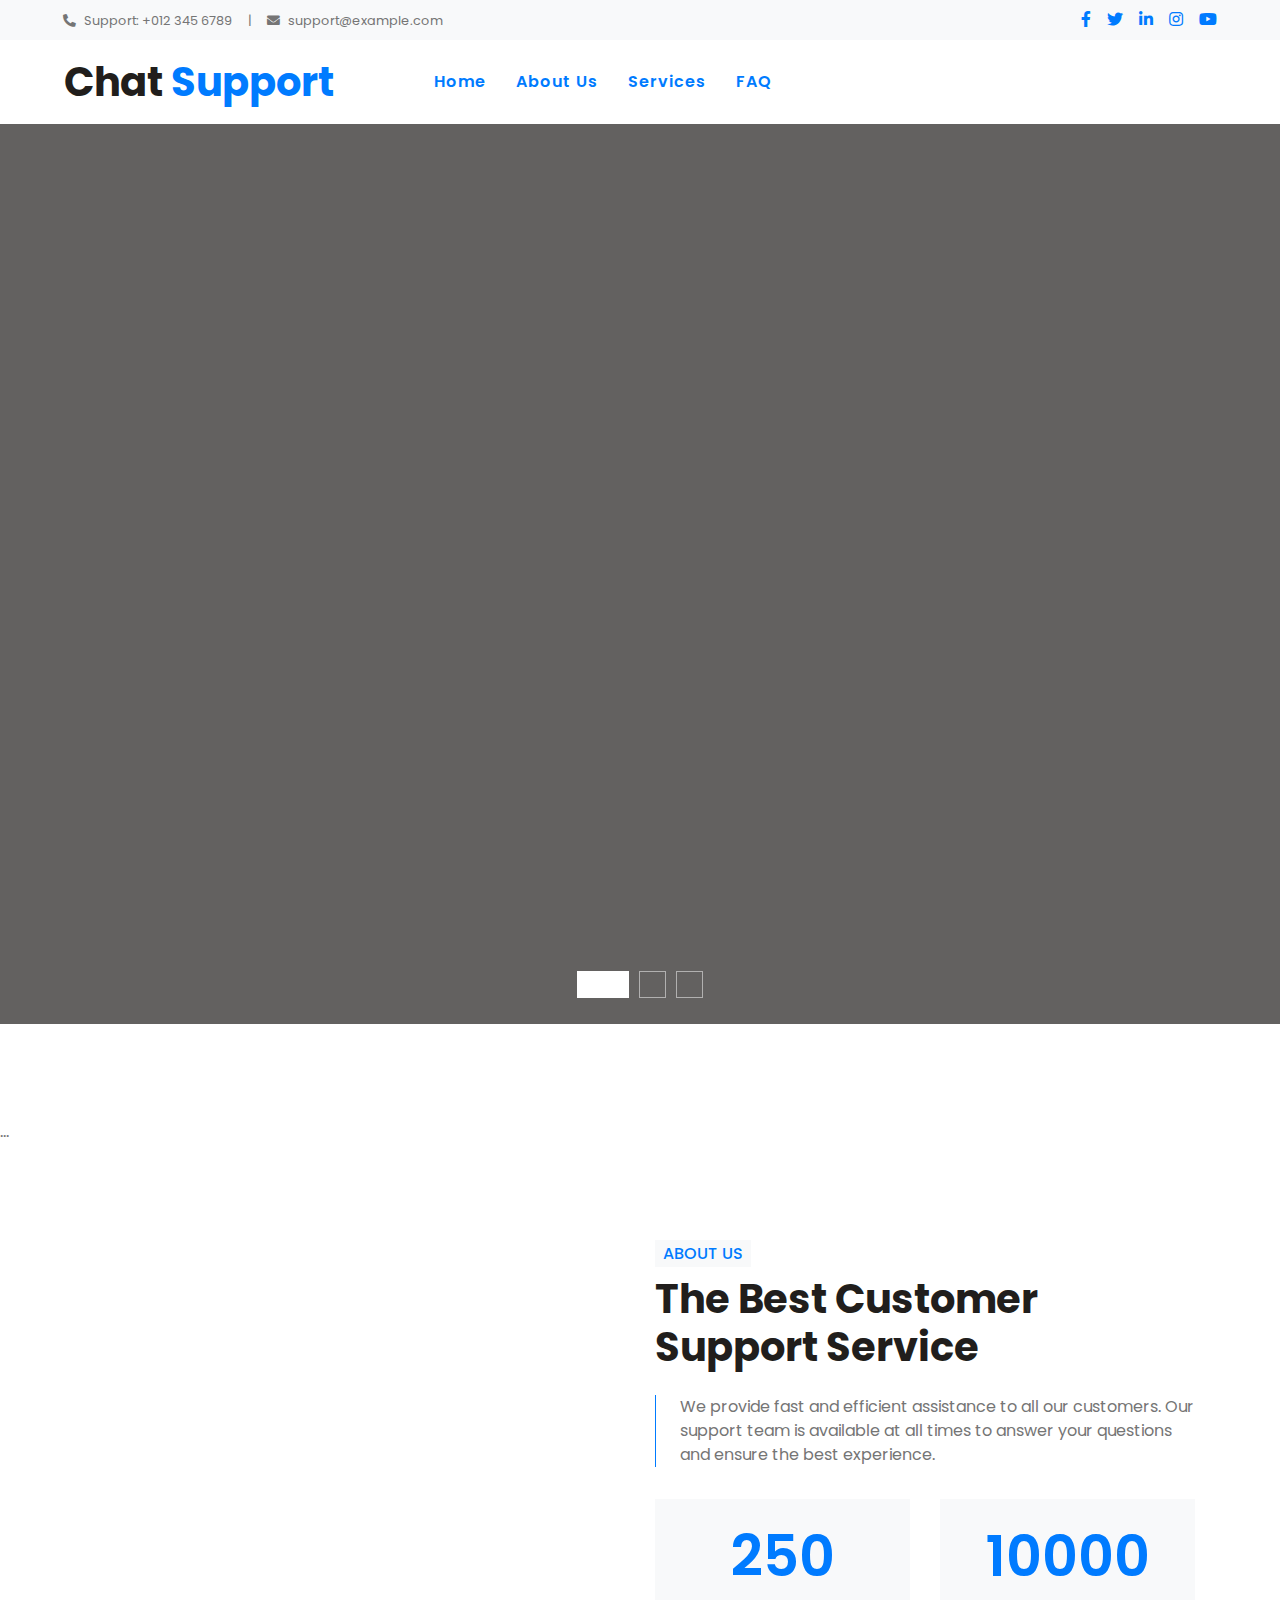
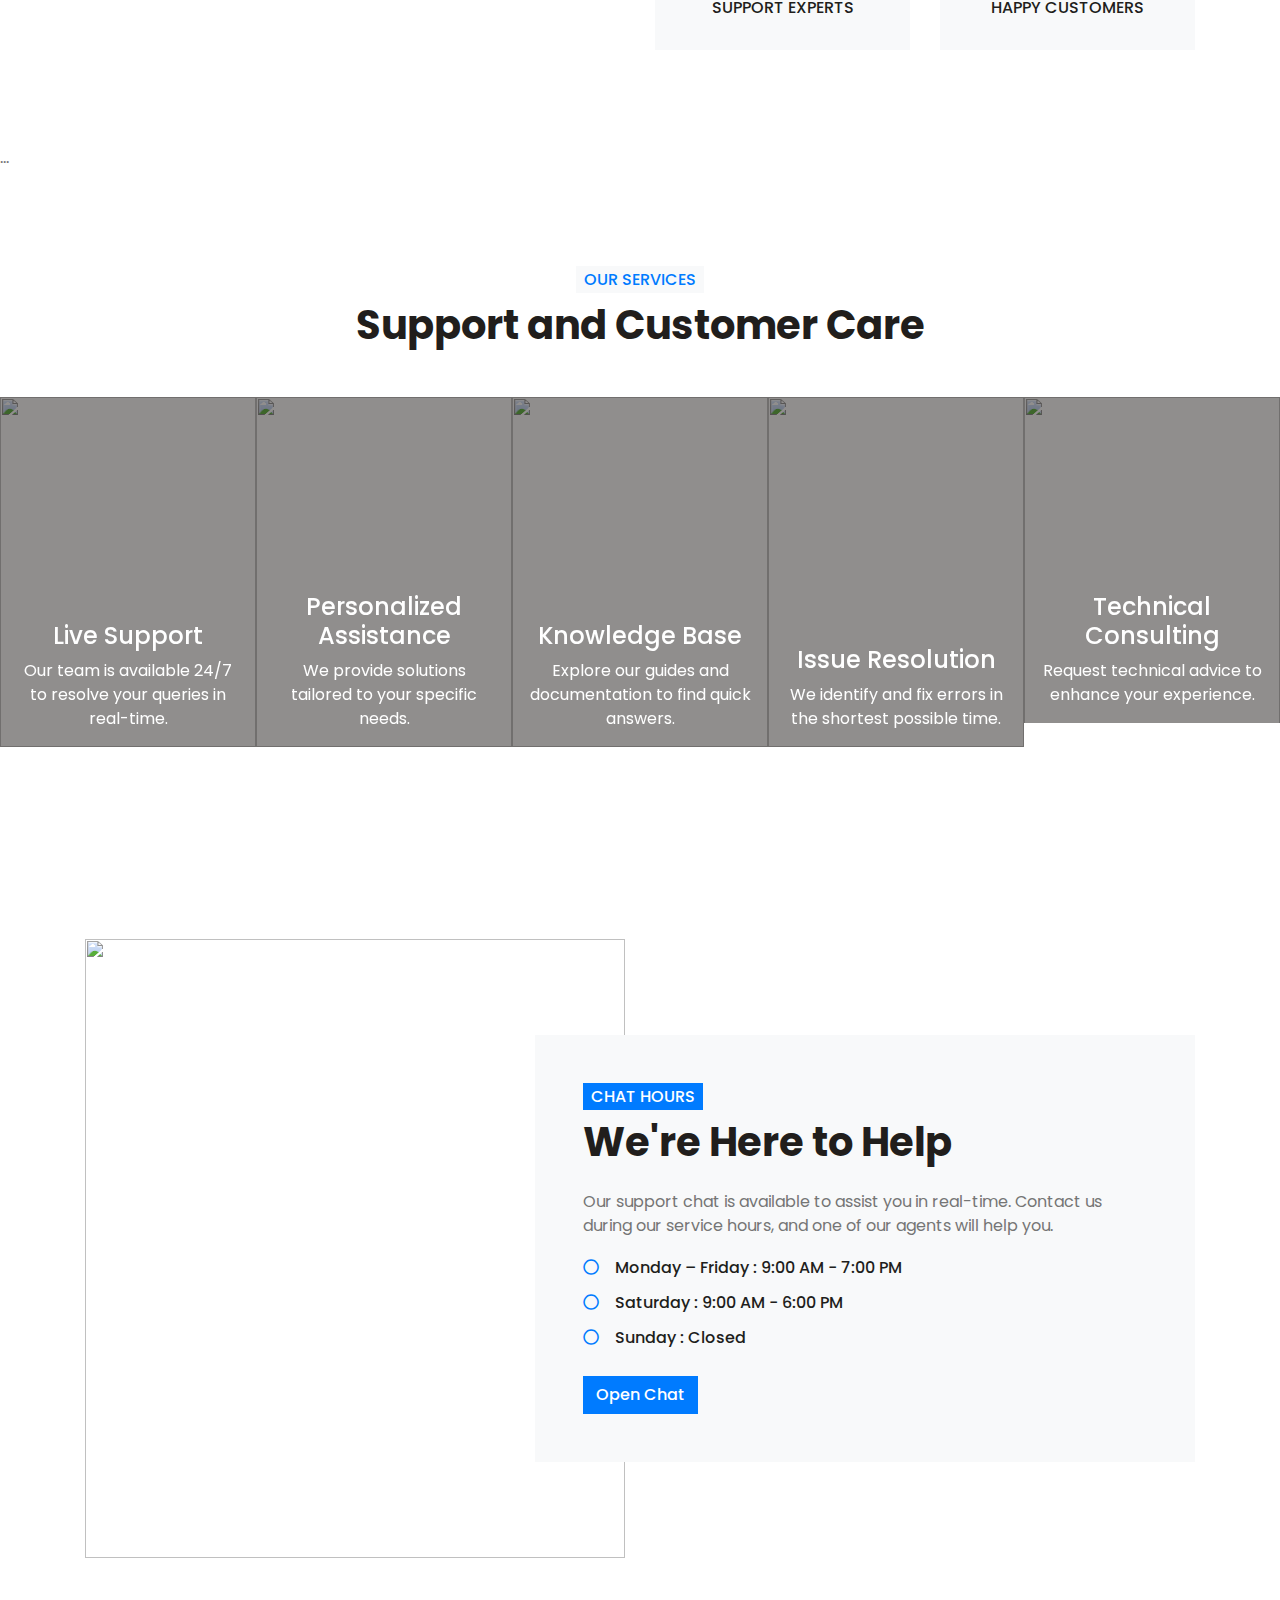
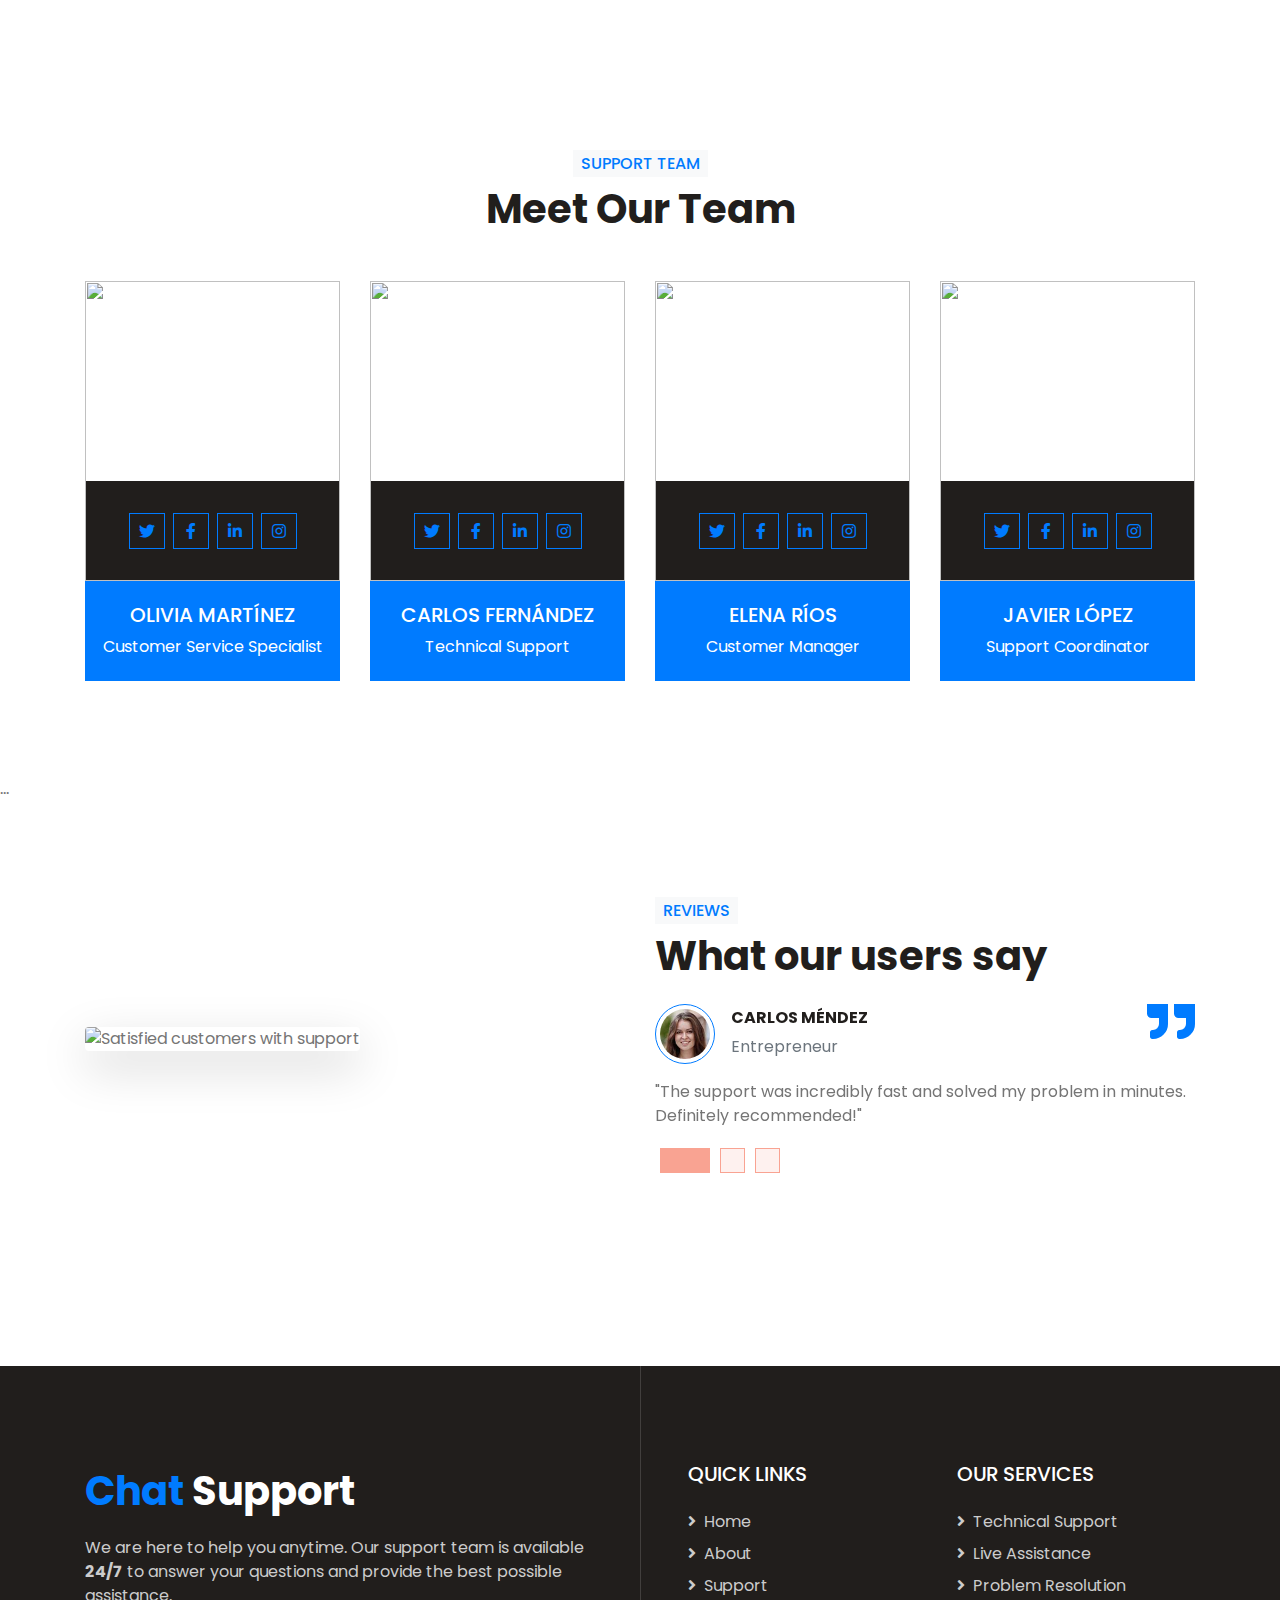
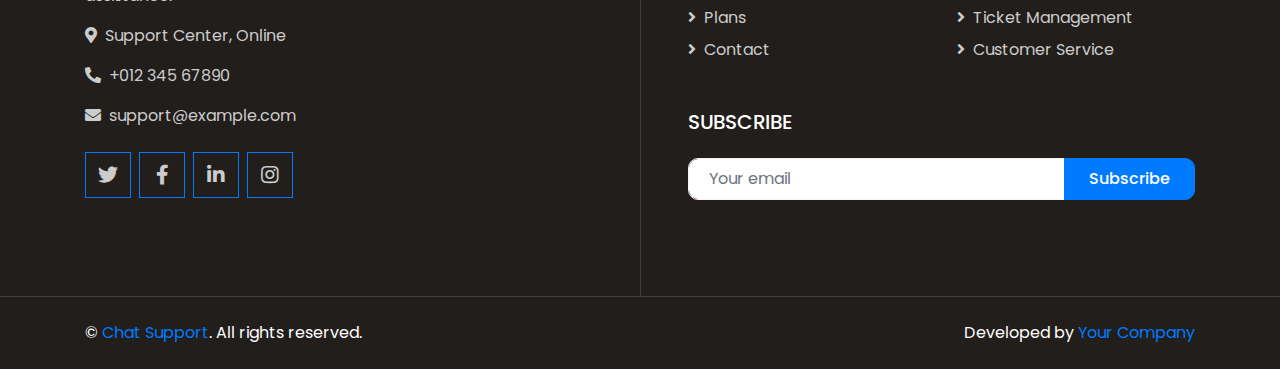
==== commit 7e7fcdcb: "fix: Se arreglaron los bugs." ====
--- a/index-en.html
+++ b/index-en.html
@@ -3,13 +3,13 @@
 
 <head>
     <meta charset="utf-8">
-    <title>SPA Center - Beauty & Spa HTML Template</title>
+    <title>Chat Support</title>
     <meta content="width=device-width, initial-scale=1.0" name="viewport">
     <meta content="Free HTML Templates" name="keywords">
     <meta content="Free HTML Templates" name="description">
 
     <!-- Favicon -->
-    <link href="img/favicon.ico" rel="icon">
+    <link href="https://www.shutterstock.com/image-vector/support-icon-can-be-used-600nw-1887496465.jpg" rel="icon">
 
     <!-- Google Web Fonts -->
     <link rel="preconnect" href="https://fonts.gstatic.com">
@@ -98,38 +98,37 @@
         </div>
     </div>
     <!-- Topbar End -->
-    
     <!-- Navbar Start -->
-    <div class="container-fluid p-0">
-        <nav class="navbar navbar-expand-lg bg-white navbar-light py-3 py-lg-0 px-lg-5">
-            <a href="index.html" class="navbar-brand ml-lg-3 fade-in">
-                <h1 class="m-0 text-primary"><span class="text-dark">Chat</span> Support</h1>
-            </a>
-            <button type="button" class="navbar-toggler" data-toggle="collapse" data-target="#navbarCollapse">
-                <span class="navbar-toggler-icon"></span>
-            </button>
-            <div class="collapse navbar-collapse justify-content-between px-lg-3" id="navbarCollapse">
-                <div class="navbar-nav m-auto py-0">
-                    <a href="index.html" class="nav-item nav-link active lang fade-in" data-key="home">Home</a>
-                    <a href="about.html" class="nav-item nav-link lang fade-in" data-key="about">About Us</a>
-                    <a href="service.html" class="nav-item nav-link lang fade-in" data-key="services">Services</a>
-                    <a href="faq.html" class="nav-item nav-link lang fade-in" data-key="faq">FAQ</a>
-                    <div class="nav-item dropdown fade-in">
-                        <a href="#" class="nav-link dropdown-toggle" data-toggle="dropdown">🌍 Language</a>
-                        <div class="dropdown-menu rounded-0 m-0">
-                            <a href="#" class="dropdown-item change-lang" data-lang="en">🇬🇧 English</a>
-                            <a href="#" class="dropdown-item change-lang" data-lang="es">🇪🇸 Español</a>
-                            <a href="#" class="dropdown-item change-lang" data-lang="fr">🇫🇷 Français</a>
-                        </div>
-                    </div>
-                    <a href="contact.html" class="nav-item nav-link lang fade-in" data-key="contact">Contact</a>
-                </div>
-                <a href="chat.html" class="btn btn-primary d-none d-lg-block lang fade-in" data-key="start-chat">Start Chat</a>
-            </div>
-        </nav>
-    </div>
-    <!-- Navbar End -->
-    
+<div class="container-fluid p-0">
+    <nav class="navbar navbar-expand-lg bg-white navbar-light py-3 py-lg-0 px-lg-5">
+        <a href="#home" class="navbar-brand ml-lg-3 fade-in">
+            <h1 class="m-0 text-primary"><span class="text-dark">Chat</span> Support</h1>
+        </a>
+        <button type="button" class="navbar-toggler" data-toggle="collapse" data-target="#navbarCollapse">
+            <span class="navbar-toggler-icon"></span>
+        </button>
+        <div class="collapse navbar-collapse justify-content-between px-lg-3" id="navbarCollapse">
+            <div class="navbar-nav m-auto py-0">
+                <a href="#home" class="nav-item nav-link active lang fade-in" data-key="home">Home</a>
+                <a href="#about" class="nav-item nav-link lang fade-in" data-key="about">About Us</a>
+                <a href="#services" class="nav-item nav-link lang fade-in" data-key="services">Services</a>
+                <a href="#faq" class="nav-item nav-link lang fade-in" data-key="faq">FAQ</a>
+                <div class="nav-item dropdown fade-in">
+                    <a href="#" class="nav-link dropdown-toggle" data-toggle="dropdown">🌍 Language</a>
+                    <div class="dropdown-menu rounded-0 m-0">
+                        <a href="#" class="dropdown-item change-lang" data-lang="en">🇬🇧 English</a>
+                        <a href="#" class="dropdown-item change-lang" data-lang="es">🇪🇸 Español</a>
+                        <a href="#" class="dropdown-item change-lang" data-lang="fr">🇫🇷 Français</a>
+                    </div>
+                </div>
+                <a href="#contact" class="nav-item nav-link lang fade-in" data-key="contact">Contact</a>
+            </div>
+            <a href="#chat" class="btn btn-primary d-none d-lg-block lang fade-in" data-key="start-chat">Start Chat</a>
+        </div>
+    </nav>
+</div>
+<!-- Navbar End -->
+
     <style>
         /* Opacity animation */
         .fade-in {
@@ -180,6 +179,8 @@
     </div>
     <!-- Carousel End -->
     
+
+    <section id="about"> ... </section>
     <!-- About Start -->
     <div class="container-fluid py-5">
         <div class="container py-5">
@@ -223,8 +224,7 @@
 
 
 
-
-
+<section id="services"> ... </section>
 <!-- Service Start -->
 <div class="container-fluid px-0 py-5 my-5">
     <div class="row mx-0 justify-content-center text-center">
@@ -423,8 +423,7 @@
 
 
 
-
-
+<section id="faq"> ... </section>
 <!-- Testimonial Start -->
 <div class="container-fluid py-5">
     <div class="container py-5">
@@ -613,6 +612,8 @@
         
 
 
+    <!--My own js-->
+    <script src="js/MyOwnJS.js"></script>
 
 
 
